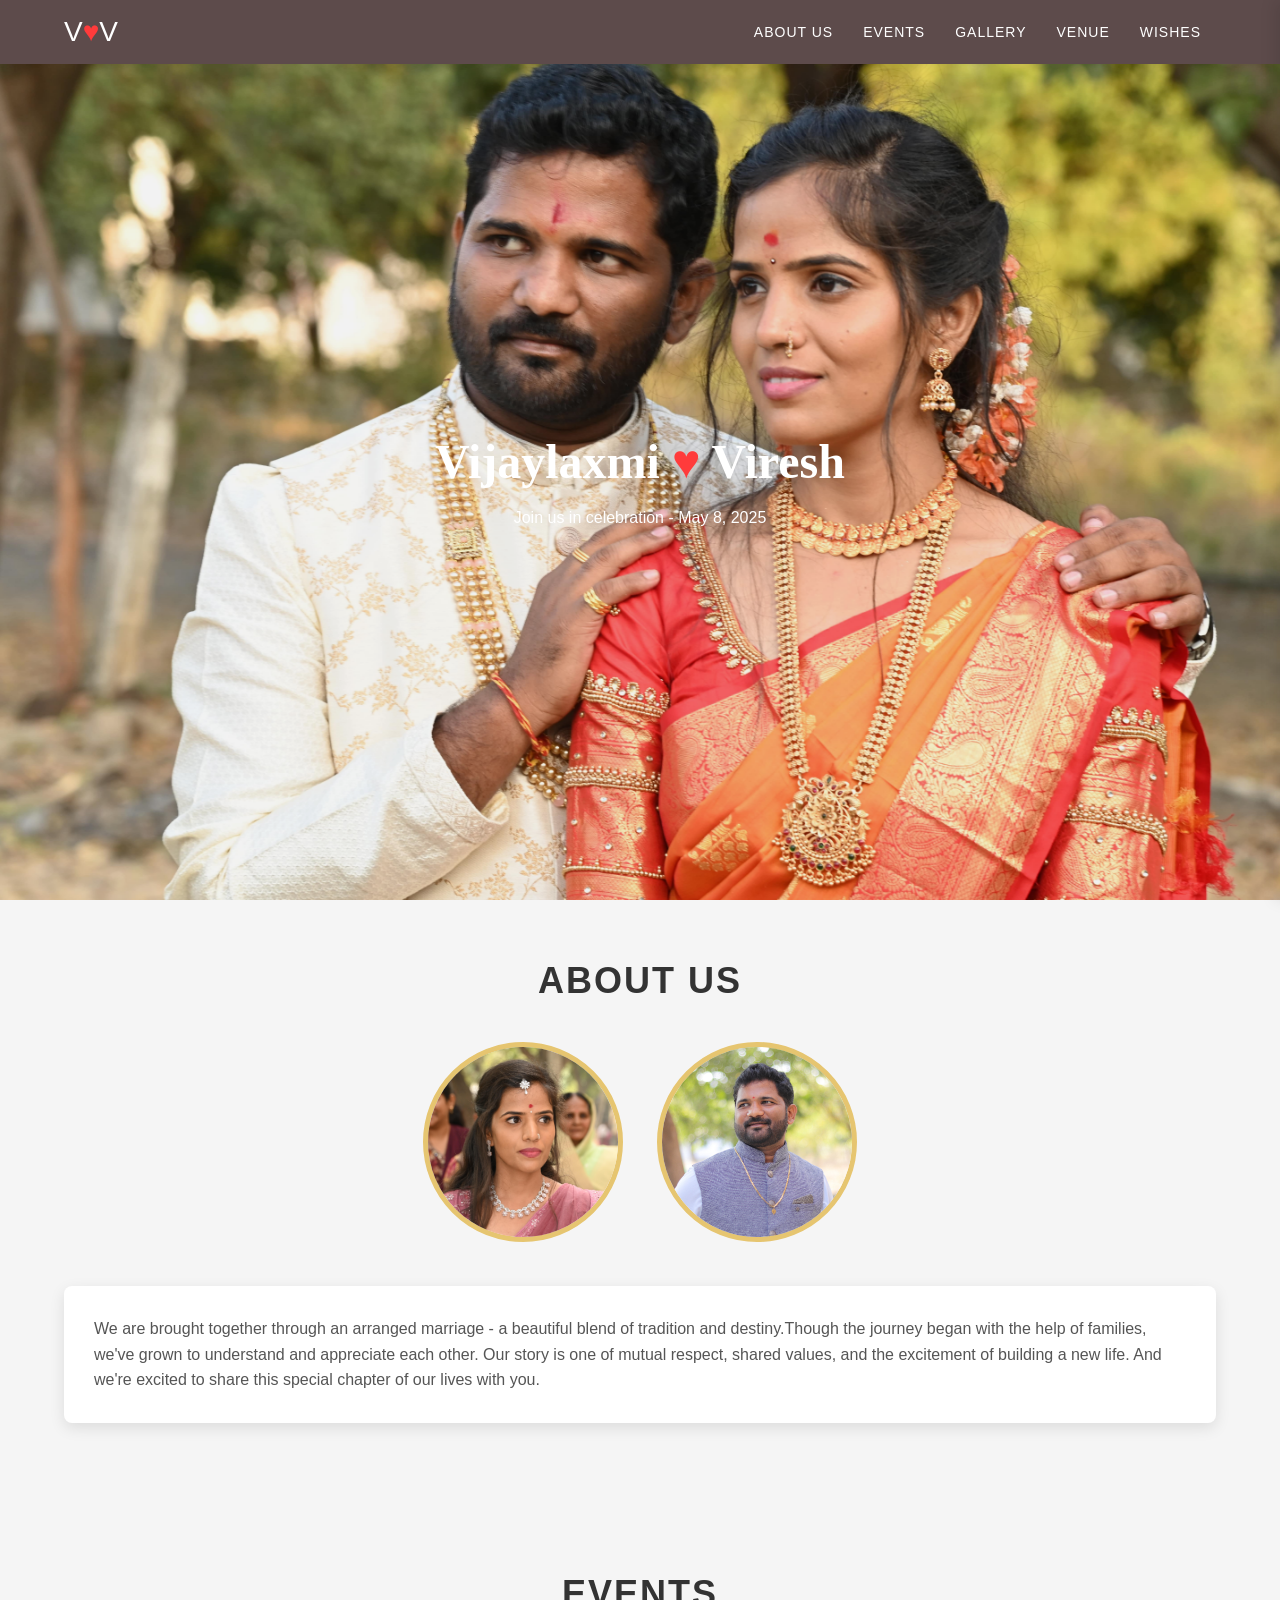
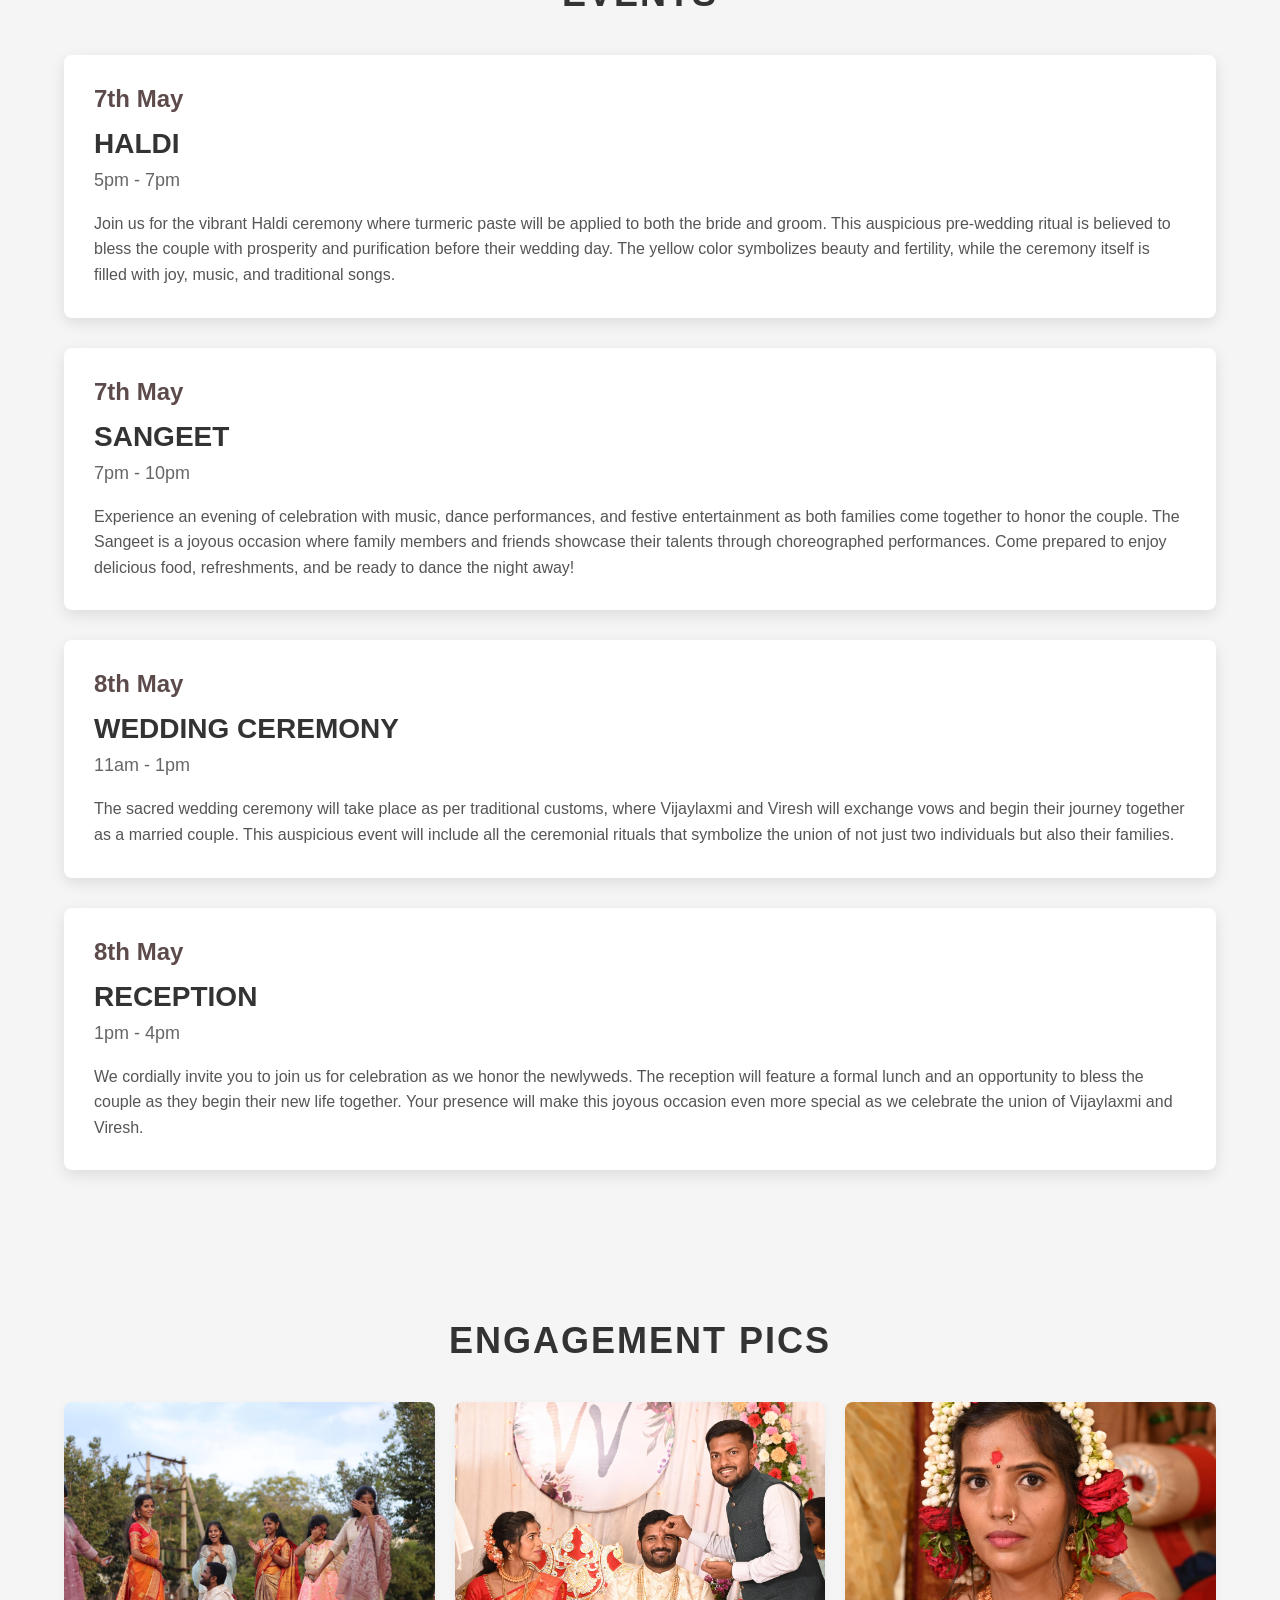
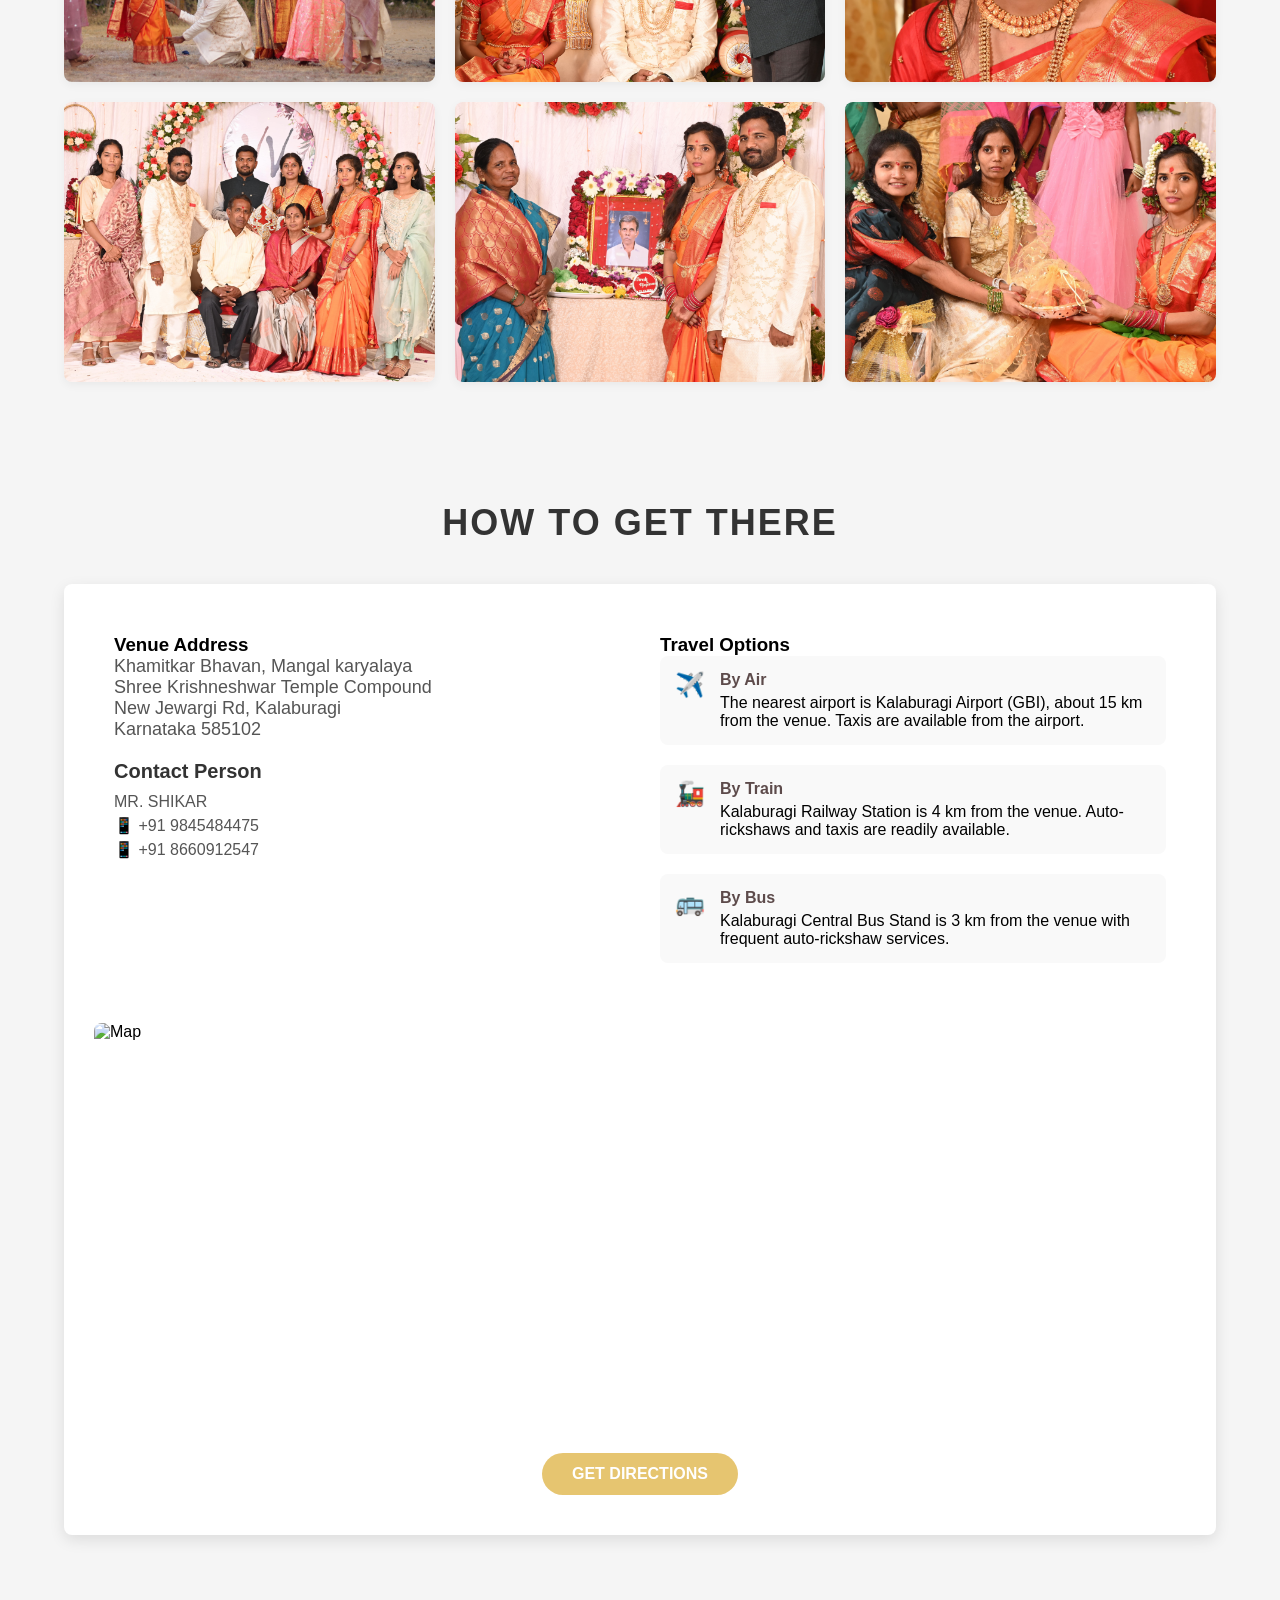
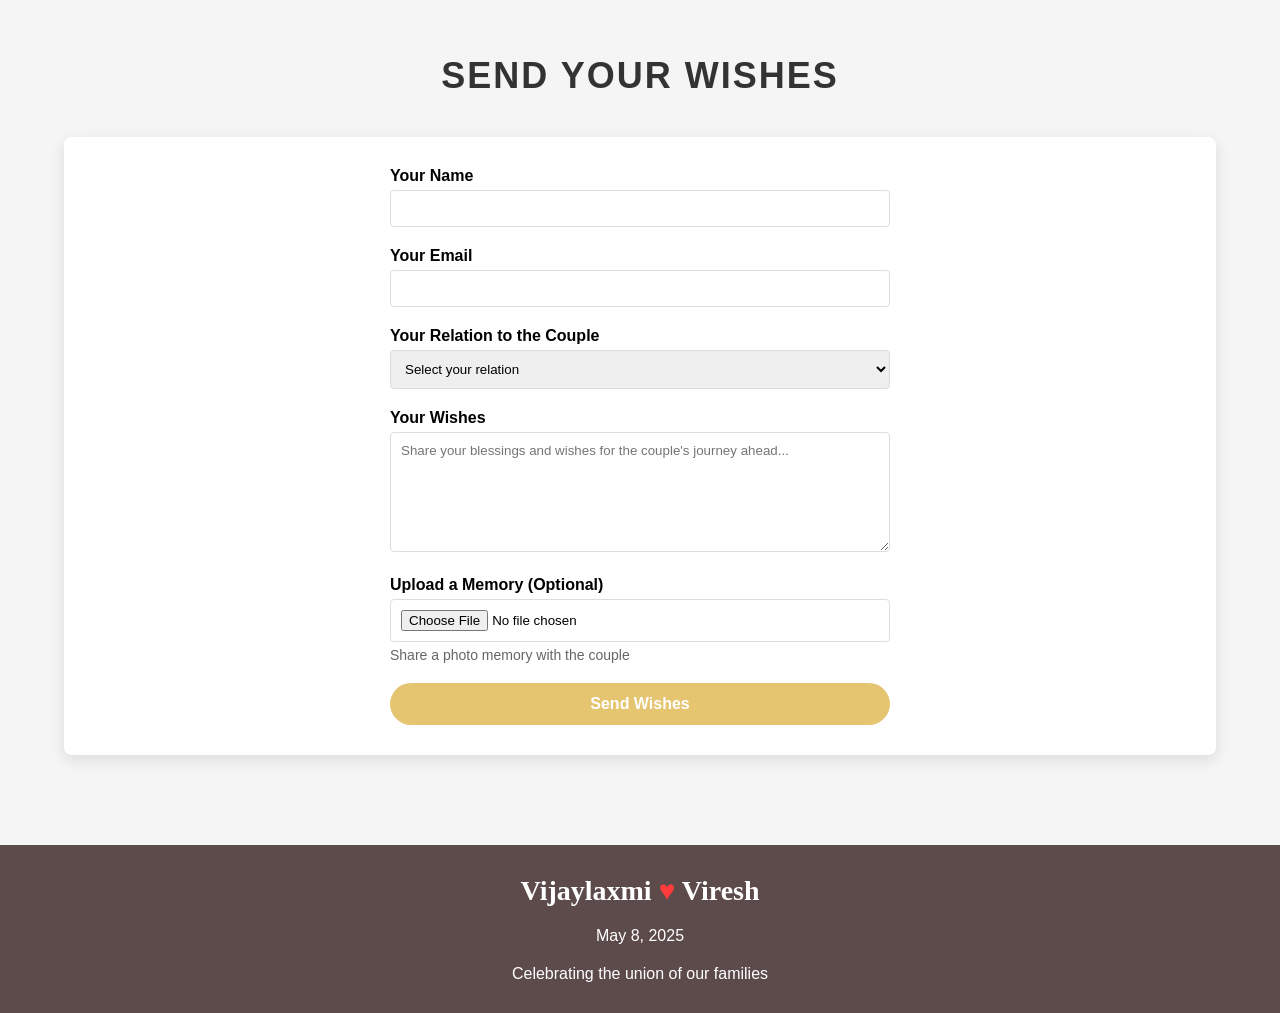
==== index.html @ 570796ea "added enagement pics" ====
<!DOCTYPE html>
<html lang="en">
  <head>
    <meta charset="UTF-8" />
    <meta name="viewport" content="width=device-width, initial-scale=1.0" />
    <link rel="icon" href="images/favicon.ico" />
    <meta name="viewport" content="width=device-width, initial-scale=1" />
    <meta name="theme-color" content="#000000" />
    <link rel="apple-touch-icon" href="images/apple-touch-icon.png" />
    <link rel="manifest" href="images/manifest.json" />
    <title>Wedding Invitation</title>
    <link rel="stylesheet" href="styles.css" />
    <script src="script.js" defer></script>
    <link
      rel="stylesheet"
      href="https://unpkg.com/leaflet@1.7.1/dist/leaflet.css"
    />
    <link
      href="https://fonts.googleapis.com/css2?family=Dancing+Script:wght@700&display=swap"
      rel="stylesheet"
    />
    <script src="https://unpkg.com/leaflet@1.7.1/dist/leaflet.js"></script>
  </head>
  <body>
    <header class="header">
      <div class="container">
        <nav class="navbar">
          <div class="logo">
            <a href="#"><span>V</span>♥<span>V</span></a>
          </div>
          <div class="desktop-nav">
            <ul>
              <li><a href="#how-we-met">About Us</a></li>
              <li><a href="#events">Events</a></li>
              <li><a href="#gallery">Gallery</a></li>
              <li><a href="#venue">Venue</a></li>
              <li><a href="#wishes">Wishes</a></li>
            </ul>
          </div>
          <div class="menu-toggle" id="menuToggle">☰</div>
        </nav>
      </div>
    </header>
    
    <div class="menu" id="menu">
      <div class="menu-close" id="menuClose">✕</div>
      <ul class="menu-items">
        <li><a href="#how-we-met">About Us</a></li>
        <li><a href="#events">Events</a></li>
        <li><a href="#gallery">Gallery</a></li>
        <li><a href="#venue">Venue</a></li>
        <li><a href="#wishes">Wishes</a></li>
      </ul>
      <a href="#wishes" class="rsvp-btn">Send Wishes</a>
    </div>
    
    <section class="hero">
      <div class="hero-content">
        <h1 class="hero-title">Vijaylaxmi <span>♥</span> Viresh</h1>
        <p>Join us in celebration - May 8, 2025</p>
      </div>
    </section>
    
    <section class="section" id="how-we-met">
      <div class="container">
        <h2 class="section-title">About Us</h2>
        <div class="couple-profile">
          <img src="/images/profile1-min.jpg" alt="Vijaylaxmi" class="profile-image">
          <img src="/images/profile2-min.jpg" alt="Viresh" class="profile-image">
        </div>
        <div class="event-card">
          <p class="event-description">
            We are brought together through an arranged marriage - a beautiful blend of tradition and destiny.Though the journey began with the help of families, we've grown to understand and appreciate each other. Our story is one of mutual respect, shared values, and the excitement of building a new life. And we're excited to share this special chapter of our lives with you.
          </p>
        </div>
      </div>
    </section>
    
    <section class="section" id="events">
      <div class="container">
        <h2 class="section-title">Events</h2>
        <div class="event-card">
          <h3 class="event-date">7th May</h3>
          <h4 class="event-name">Haldi</h4>
          <p class="event-time">5pm - 7pm</p>
          <p class="event-description">
            Join us for the vibrant Haldi ceremony where turmeric paste will be
            applied to both the bride and groom. This auspicious pre-wedding
            ritual is believed to bless the couple with prosperity and
            purification before their wedding day. The yellow color symbolizes
            beauty and fertility, while the ceremony itself is filled with joy,
            music, and traditional songs.
          </p>
        </div>
        <div class="event-card">
          <h3 class="event-date">7th May</h3>
          <h4 class="event-name">Sangeet</h4>
          <p class="event-time">7pm - 10pm</p>
          <p class="event-description">
            Experience an evening of celebration with music, dance performances,
            and festive entertainment as both families come together to honor
            the couple. The Sangeet is a joyous occasion where family members
            and friends showcase their talents through choreographed
            performances. Come prepared to enjoy delicious food, refreshments,
            and be ready to dance the night away!
          </p>
        </div>
        <div class="event-card">
          <h3 class="event-date">8th May</h3>
          <h4 class="event-name">Wedding Ceremony</h4>
          <p class="event-time">11am - 1pm</p>
          <p class="event-description">
            The sacred wedding ceremony will take place as per traditional
            customs, where Vijaylaxmi and Viresh will exchange vows and begin
            their journey together as a married couple. This auspicious event
            will include all the ceremonial rituals that symbolize the union of
            not just two individuals but also their families.
          </p>
        </div>
        <div class="event-card">
          <h3 class="event-date">8th May</h3>
          <h4 class="event-name">Reception</h4>
          <p class="event-time">1pm - 4pm</p>
          <p class="event-description">
            We cordially invite you to join us for celebration as we honor the
            newlyweds. The reception will feature a formal lunch and an
            opportunity to bless the couple as they begin their new life
            together. Your presence will make this joyous occasion even more
            special as we celebrate the union of Vijaylaxmi and Viresh.
          </p>
        </div>
      </div>
    </section>
    
    <section class="section" id="gallery">
      <div class="container">
        <h2 class="section-title">Engagement Pics</h2>
        <div class="gallery">
          <div class="gallery-item">
            <img src="/images/eng3-min.jpg" alt="Engagement Photo 1" />
          </div>
          <div class="gallery-item">
            <img src="/images/eng1-min.jpg" alt="Engagement Photo 2" />
          </div>
          <div class="gallery-item">
            <img src="/images/eng2-min.jpg" alt="Engagement Photo 3" />
          </div>
          <div class="gallery-item">
            <img src="/images/eng4-min.jpg" alt="Engagement Photo 4" />
          </div>
          <div class="gallery-item">
            <img src="/images/eng5-min.jpg" alt="Engagement Photo 5" />
          </div>
          <div class="gallery-item">
            <img src="/images/eng6-min.jpg" alt="Engagement Photo 6" />
          </div>
        </div>
      </div>
    </section>
    
    <section class="section" id="venue">
      <div class="container">
        <h2 class="section-title">How To Get There</h2>
        <div class="venue-info">
          <div class="venue-card">
            <div class="venue-details">
              <h3>Venue Address</h3>
              <p class="venue-address">
                Khamitkar Bhavan, Mangal karyalaya<br />
                Shree Krishneshwar Temple Compound<br />
                New Jewargi Rd, Kalaburagi<br />
                Karnataka 585102
              </p>
              <div class="venue-contact">
                <h3>Contact Person</h3>
                <p>MR. SHIKAR</p>
                <p>📱 +91 9845484475</p>
                <p>📱 +91 8660912547</p>
              </div>
            </div>
            <div class="travel-options">
              <h3>Travel Options</h3>
              <div class="travel-card">
                <div class="travel-icon">✈️</div>
                <div class="travel-details">
                  <h4>By Air</h4>
                  <p>
                    The nearest airport is Kalaburagi Airport (GBI), about 15 km
                    from the venue. Taxis are available from the airport.
                  </p>
                </div>
              </div>
              <div class="travel-card">
                <div class="travel-icon">🚂</div>
                <div class="travel-details">
                  <h4>By Train</h4>
                  <p>
                    Kalaburagi Railway Station is 4 km from the venue.
                    Auto-rickshaws and taxis are readily available.
                  </p>
                </div>
              </div>
              <div class="travel-card">
                <div class="travel-icon">🚌</div>
                <div class="travel-details">
                  <h4>By Bus</h4>
                  <p>
                    Kalaburagi Central Bus Stand is 3 km from the venue with
                    frequent auto-rickshaw services.
                  </p>
                </div>
              </div>
            </div>
          </div>
          <div id="map" class="map-container">
            <!-- Map placeholder -->
            <img src="/api/placeholder/800/400?text=Map+Location" alt="Map" style="width:100%; height:100%; object-fit:cover;">
          </div>
          <div class="directions-btn">
            <a
              href="https://www.google.com/maps/place/Khamitkar+Bhavan,+mangal+karyalaya/@17.3130018,76.8104594,17.08z/data=!4m6!3m5!1s0x3bc8bf92d0d84335:0x4483d957180a81c5!8m2!3d17.3130668!4d76.8153804!16s%2Fg%2F11jnn8p6gy?entry=ttu"
              class="btn"
              target="_blank"
            >
              GET DIRECTIONS
            </a>
          </div>
        </div>
      </div>
    </section>
    
    <section class="section" id="wishes">
      <div class="container">
        <h2 class="section-title">Send Your Wishes</h2>
        <div class="event-card">
          <form>
            <div class="form-group">
              <label for="name">Your Name</label>
              <input type="text" id="name" required>
            </div>
            <div class="form-group">
              <label for="email">Your Email</label>
              <input type="email" id="email" required>
            </div>
            <div class="form-group">
              <label for="relation">Your Relation to the Couple</label>
              <select id="relation" required>
                <option value="">Select your relation</option>
                <option value="family">Family</option>
                <option value="friend">Friend</option>
                <option value="colleague">Colleague</option>
                <option value="other">Other</option>
              </select>
            </div>
            <div class="form-group">
              <label for="message">Your Wishes</label>
              <textarea id="message" placeholder="Share your blessings and wishes for the couple's journey ahead..." required></textarea>
            </div>
            <div class="form-group">
              <label for="photo">Upload a Memory (Optional)</label>
              <input type="file" id="photo" accept="image/*">
              <p class="form-hint">Share a photo memory with the couple</p>
            </div>
            <button type="submit" class="submit-btn">Send Wishes</button>
          </form>
        </div>
      </div>
    </section>
    
    <footer>
      <div class="container">
        <h2 class="footer-title">
          Vijaylaxmi <span class="footer-heart">♥</span> Viresh
        </h2>
        <p style="margin-bottom: 20px">May 8, 2025</p>
        <p>Celebrating the union of our families</p>
      </div>
    </footer>

    <script>
      // Mobile menu toggle
      document.getElementById('menuToggle').addEventListener('click', function() {
        document.getElementById('menu').classList.add('active');
      });
      
      document.getElementById('menuClose').addEventListener('click', function() {
        document.getElementById('menu').classList.remove('active');
      });
      
      // Smooth scrolling for anchor links
      document.querySelectorAll('a[href^="#"]').forEach(anchor => {
        anchor.addEventListener('click', function (e) {
          e.preventDefault();
          
          // Close menu if open
          document.getElementById('menu').classList.remove('active');
          
          const target = document.querySelector(this.getAttribute('href'));
          if (target) {
            window.scrollTo({
              top: target.offsetTop - 70,
              behavior: 'smooth'
            });
          }
        });
      });
      
      // Form submission handler
      document.querySelector('form').addEventListener('submit', function(e) {
        e.preventDefault();
        
        // Create thank you popup
        const popup = document.createElement('div');
        popup.className = 'thank-you-popup';
        popup.innerHTML = `
          <div class="popup-content">
            <div class="close-popup">✕</div>
            <div class="popup-message">
              <div class="heart-icon">❤️</div>
              <h3>Thank You!</h3>
              <p>Your wishes have been sent to Vijaylaxmi and Viresh. They appreciate your blessings for their new journey together.</p>
            </div>
          </div>
        `;
        
        document.body.appendChild(popup);
        
        // Close popup handler
        popup.querySelector('.close-popup').addEventListener('click', function() {
          document.body.removeChild(popup);
        });
        
        // Reset form
        this.reset();
      });
    </script>
  </body>
</html>
</html>
---- styles.css ----
* {
  margin: 0;
  padding: 0;
  box-sizing: border-box;
  font-family: "Arial", sans-serif;
}

html,
body {
  height: 100%;
  background-color: #f5f5f5;
}

.header {
  background-color: #5d4b4b;
  padding: 15px 0;
  position: fixed;
  width: 100%;
  top: 0;
  z-index: 100;
}

.container {
  width: 90%;
  margin: 0 auto;
  max-width: 1200px;
}

.navbar {
  display: flex;
  justify-content: space-between;
  align-items: center;
}

.logo a {
  text-decoration: none;
  color: inherit;
  font-family: "Dancing Script", cursive;
  font-size: 28px;
  color: #ff3b3b;
}

.logo span {
  color: white;
}

.menu-toggle {
  color: white;
  font-size: 24px;
  cursor: pointer;
}

.desktop-nav {
  display: none;
}

@media (min-width: 769px) {
  .desktop-nav {
    display: flex;
    align-items: center;
  }

  .desktop-nav ul {
    display: flex;
    list-style: none;
  }

  .desktop-nav li {
    margin: 0 15px;
  }

  .desktop-nav a {
    color: white;
    text-decoration: none;
    text-transform: uppercase;
    font-size: 14px;
    letter-spacing: 1px;
  }

  .desktop-nav a:hover {
    color: #e6c570;
  }

  .menu-toggle {
    display: none;
  }
}

.hero {
  background-image: url("/images/hero1-min.JPG");
  background-size: cover;
  background-position: center top;
  background-repeat: no-repeat;
  width: 100vw;
  height: 100vh;
  display: flex;
  align-items: center;
  justify-content: center;
  position: relative;
  padding-top: 60px;
  object-fit: cover;
  overflow: hidden;
}

@media screen and (max-width: 768px) {
  .hero {
    background-image: url("/images/hero2-min.jpg");
    background-position: center;
  }
}

.hero-content {
  text-align: center;
  color: white;
  z-index: 2;
  padding: 20px;

  border-radius: 10px;
  max-width: 90%;
}

.hero-title {
  font-size: 48px;
  margin-bottom: 20px;
  font-family: "Brush Script MT", cursive;
}

.hero-title span {
  color: #ff3b3b;
}

.hero::after {
  content: "";
  position: absolute;
  top: 0;
  left: 0;
  width: 100%;
  height: 100%;
  background-color: rgba(0, 0, 0, 0.05);
}

.section {
  padding: 60px 0;
}

.section-title {
  text-align: center;
  font-size: 36px;
  margin-bottom: 40px;
  color: #333;
  text-transform: uppercase;
  letter-spacing: 2px;
}

.event-card {
  background-color: white;
  border-radius: 8px;
  padding: 30px;
  margin-bottom: 30px;
  box-shadow: 0 5px 15px rgba(0, 0, 0, 0.1);
}

.event-date {
  font-size: 24px;
  margin-bottom: 15px;
  color: #5d4b4b;
}

.event-name {
  font-size: 28px;
  margin-bottom: 10px;
  color: #333;
  text-transform: uppercase;
}

.event-time {
  font-size: 18px;
  margin-bottom: 20px;
  color: #666;
}

.event-description {
  font-size: 16px;
  line-height: 1.6;
  color: #555;
}

.gallery {
  display: grid;
  grid-template-columns: repeat(auto-fill, minmax(280px, 1fr));
  gap: 20px;
}

.gallery-item {
  height: 280px;
  overflow: hidden;
  border-radius: 8px;
  box-shadow: 0 3px 10px rgba(0, 0, 0, 0.05);
}

.gallery-item img {
  width: 100%;
  height: 100%;
  object-fit: cover;
  transition: transform 0.3s ease;
}

.gallery-item img:hover {
  transform: scale(1.05);
}

.venue-card {
  display: flex;
  flex-direction: column;
}

@media (min-width: 768px) {
  .venue-card {
    flex-direction: row;
  }
}

.venue-details,
.travel-options {
  flex: 1;
  min-width: 100%;
  padding: 20px;
}

@media (min-width: 768px) {
  .venue-details,
  .travel-options {
    min-width: 300px;
  }
}

.travel-card {
  display: flex;
  margin-bottom: 20px;
  background-color: #f9f9f9;
  padding: 15px;
  border-radius: 8px;
}

.travel-icon {
  font-size: 24px;
  margin-right: 15px;
}

.travel-details h4 {
  margin-bottom: 5px;
  color: #5d4b4b;
}

.directions-btn {
  text-align: center;
  margin-top: 20px;
}

.venue-info {
  background-color: white;
  padding: 30px;
  border-radius: 8px;
  box-shadow: 0 5px 15px rgba(0, 0, 0, 0.1);
}

.venue-address {
  font-size: 18px;
  margin-bottom: 20px;
  color: #555;
}

.venue-contact {
  margin-bottom: 20px;
}

.venue-contact h3 {
  font-size: 20px;
  margin-bottom: 10px;
  color: #333;
}

.venue-contact p {
  font-size: 16px;
  color: #555;
  margin-bottom: 5px;
}

.btn {
  display: inline-block;
  padding: 12px 30px;
  background-color: #e6c570;
  color: white;
  text-decoration: none;
  border-radius: 30px;
  font-size: 16px;
  font-weight: bold;
  margin: 10px;
  transition: background-color 0.3s ease;
}

.btn:hover {
  background-color: #d4b05c;
}

.btn-outline {
  background-color: transparent;
  border: 2px solid #e6c570;
  color: #e6c570;
}

.btn-outline:hover {
  background-color: #e6c570;
  color: white;
}

.map-container {
  height: 300px;
  width: 100%;
  border-radius: 8px;
  overflow: hidden;
  margin-top: 20px;
}

@media (min-width: 768px) {
  .map-container {
    height: 400px;
  }
}

.menu {
  position: fixed;
  top: 0;
  right: -300px;
  width: 300px;
  height: 100vh;
  background-color: white;
  z-index: 200;
  padding: 60px 30px;
  transition: right 0.3s ease;
  box-shadow: -5px 0 15px rgba(0, 0, 0, 0.1);
}

.menu.active {
  right: 0;
}

.menu-close {
  position: absolute;
  top: 20px;
  right: 20px;
  font-size: 24px;
  cursor: pointer;
}

.menu-items {
  list-style: none;
}

.menu-items li {
  margin-bottom: 20px;
}

.menu-items a {
  font-size: 18px;
  color: #333;
  text-decoration: none;
  text-transform: uppercase;
  letter-spacing: 1px;
  transition: color 0.3s ease;
}

.menu-items a:hover {
  color: #ff3b3b;
}

.rsvp-btn {
  display: inline-block;
  padding: 12px 30px;
  background-color: #333;
  color: white;
  text-decoration: none;
  border-radius: 30px;
  font-size: 16px;
  font-weight: bold;
  margin-top: 20px;
  transition: background-color 0.3s ease;
}

.rsvp-btn:hover {
  background-color: #ff3b3b;
}

form {
  max-width: 500px;
  margin: 0 auto;
}

.form-group {
  margin-bottom: 20px;
}

label {
  display: block;
  margin-bottom: 5px;
  font-weight: bold;
}

input,
select,
textarea {
  width: 100%;
  padding: 10px;
  border: 1px solid #ddd;
  border-radius: 4px;
}

textarea {
  min-height: 120px;
}

.form-hint {
  margin-top: 5px;
  color: #666;
  font-size: 14px;
}

.submit-btn {
  background-color: #e6c570;
  color: white;
  border: none;
  padding: 12px 30px;
  border-radius: 30px;
  font-size: 16px;
  font-weight: bold;
  cursor: pointer;
  width: 100%;
}

footer {
  background-color: #5d4b4b;
  color: white;
  text-align: center;
  padding: 30px 0;
}

.footer-title {
  font-family: "Brush Script MT", cursive;
  font-size: 28px;
  margin-bottom: 20px;
}

.footer-heart {
  color: #ff3b3b;
}

@media (max-width: 768px) {
  .hero-title {
    font-size: 36px;
  }

  .section-title {
    font-size: 28px;
  }

  .event-date {
    font-size: 20px;
  }

  .event-name {
    font-size: 24px;
  }
}

/* Thank You Popup Styles */
.thank-you-popup {
  position: fixed;
  top: 0;
  left: 0;
  width: 100%;
  height: 100%;
  background-color: rgba(0, 0, 0, 0.7);
  display: flex;
  justify-content: center;
  align-items: center;
  z-index: 1000;
  animation: fadeIn 0.3s ease-in-out;
}

.popup-content {
  background-color: white;
  padding: 30px;
  border-radius: 10px;
  max-width: 400px;
  width: 90%;
  text-align: center;
  position: relative;
  box-shadow: 0 5px 15px rgba(0, 0, 0, 0.3);
  animation: slideIn 0.4s ease-out;
}

.close-popup {
  position: absolute;
  top: 10px;
  right: 15px;
  font-size: 24px;
  cursor: pointer;
  color: #888;
  transition: color 0.3s;
}

.close-popup:hover {
  color: #333;
}

.popup-message h3 {
  color: #e6c570;
  margin-bottom: 15px;
  font-size: 24px;
}

.popup-message p {
  margin-bottom: 15px;
  color: #555;
  line-height: 1.5;
}

.heart-icon {
  font-size: 40px;
  margin: 15px 0;
  color: #ff3b3b;
  animation: pulse 1.5s infinite;
}

@keyframes fadeIn {
  from {
    opacity: 0;
  }
  to {
    opacity: 1;
  }
}

@keyframes slideIn {
  from {
    transform: translateY(-50px);
    opacity: 0;
  }
  to {
    transform: translateY(0);
    opacity: 1;
  }
}

@keyframes pulse {
  0% {
    transform: scale(1);
  }
  50% {
    transform: scale(1.1);
  }
  100% {
    transform: scale(1);
  }
}

/* Profile images */
.couple-profile {
  margin: 40px auto;
  text-align: center;
}

.profile-image {
  width: 200px;
  height: 200px;
  border-radius: 50%;
  object-fit: cover;
  border: 5px solid #e6c570;
  margin: 0 15px;
  display: inline-block;
}

@media (max-width: 500px) {
  .profile-image {
    width: 120px;
    height: 120px;
    margin: 0 5px;
  }
}
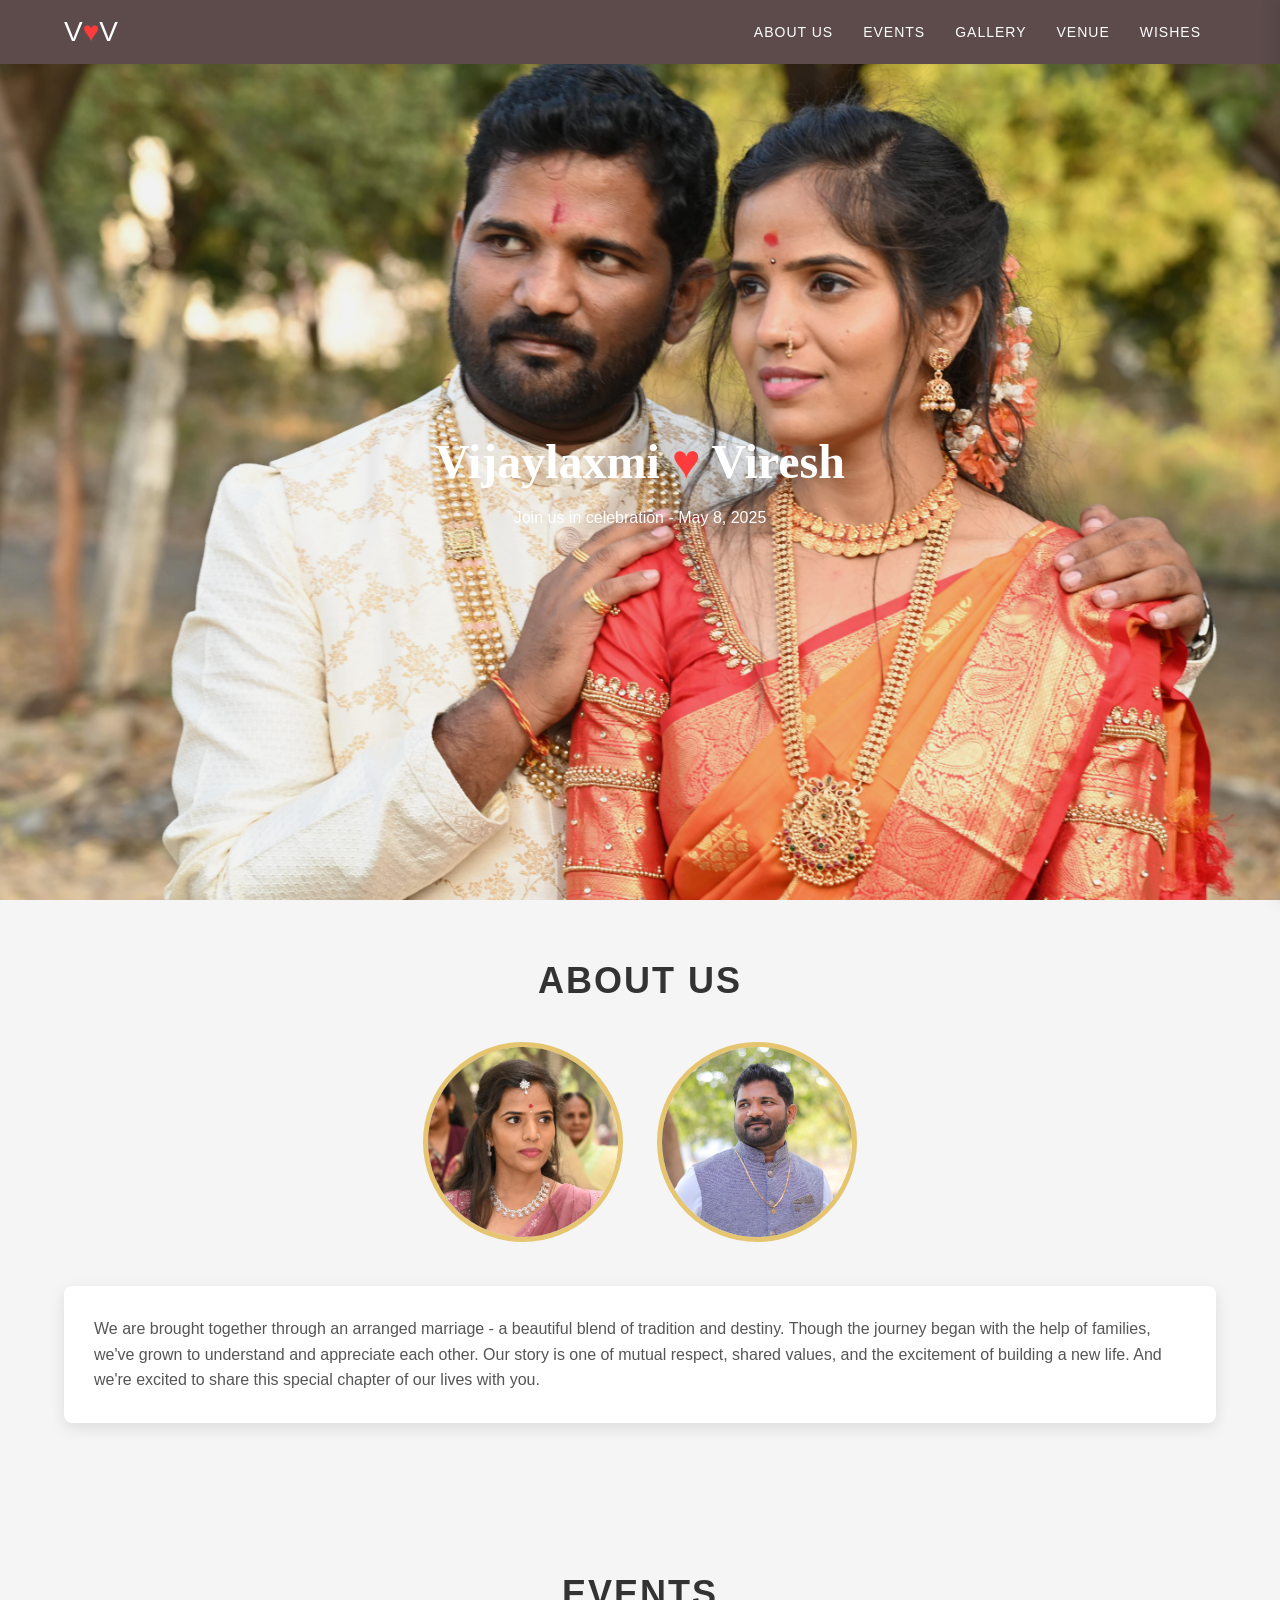
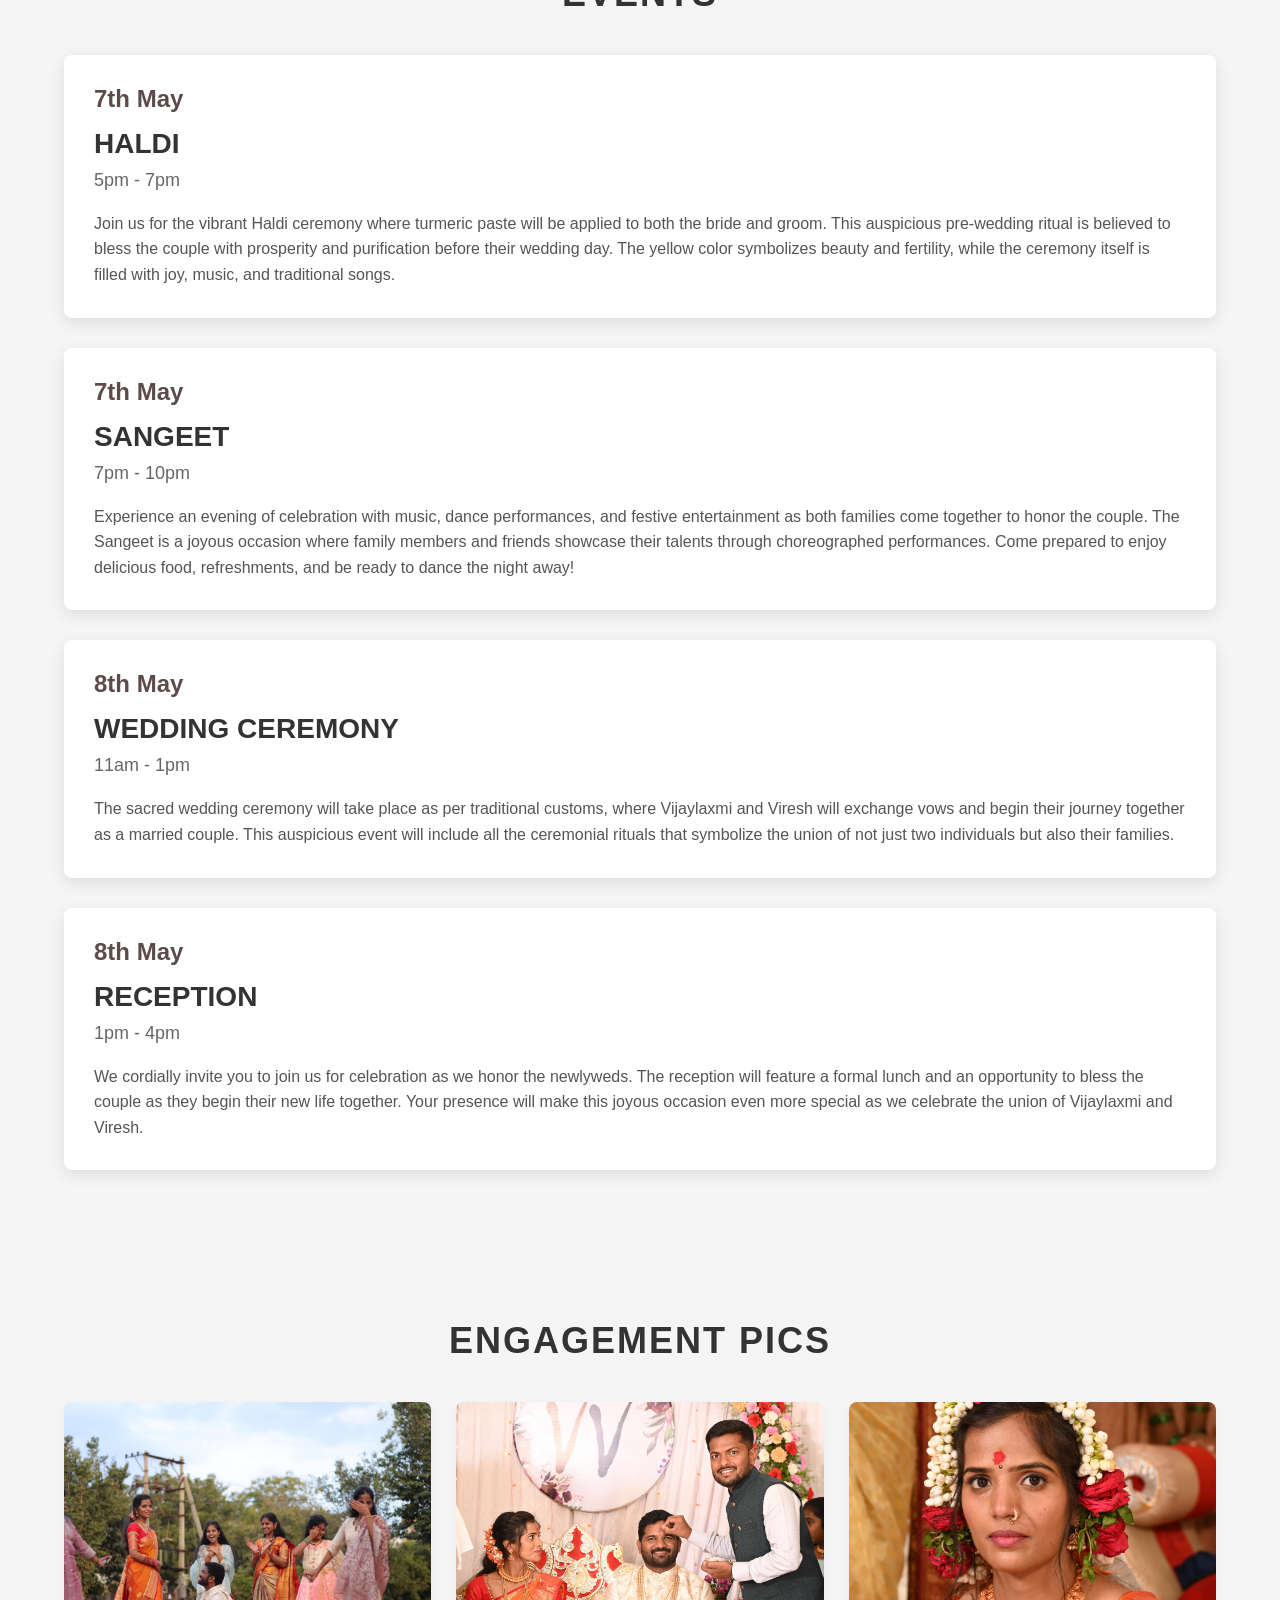
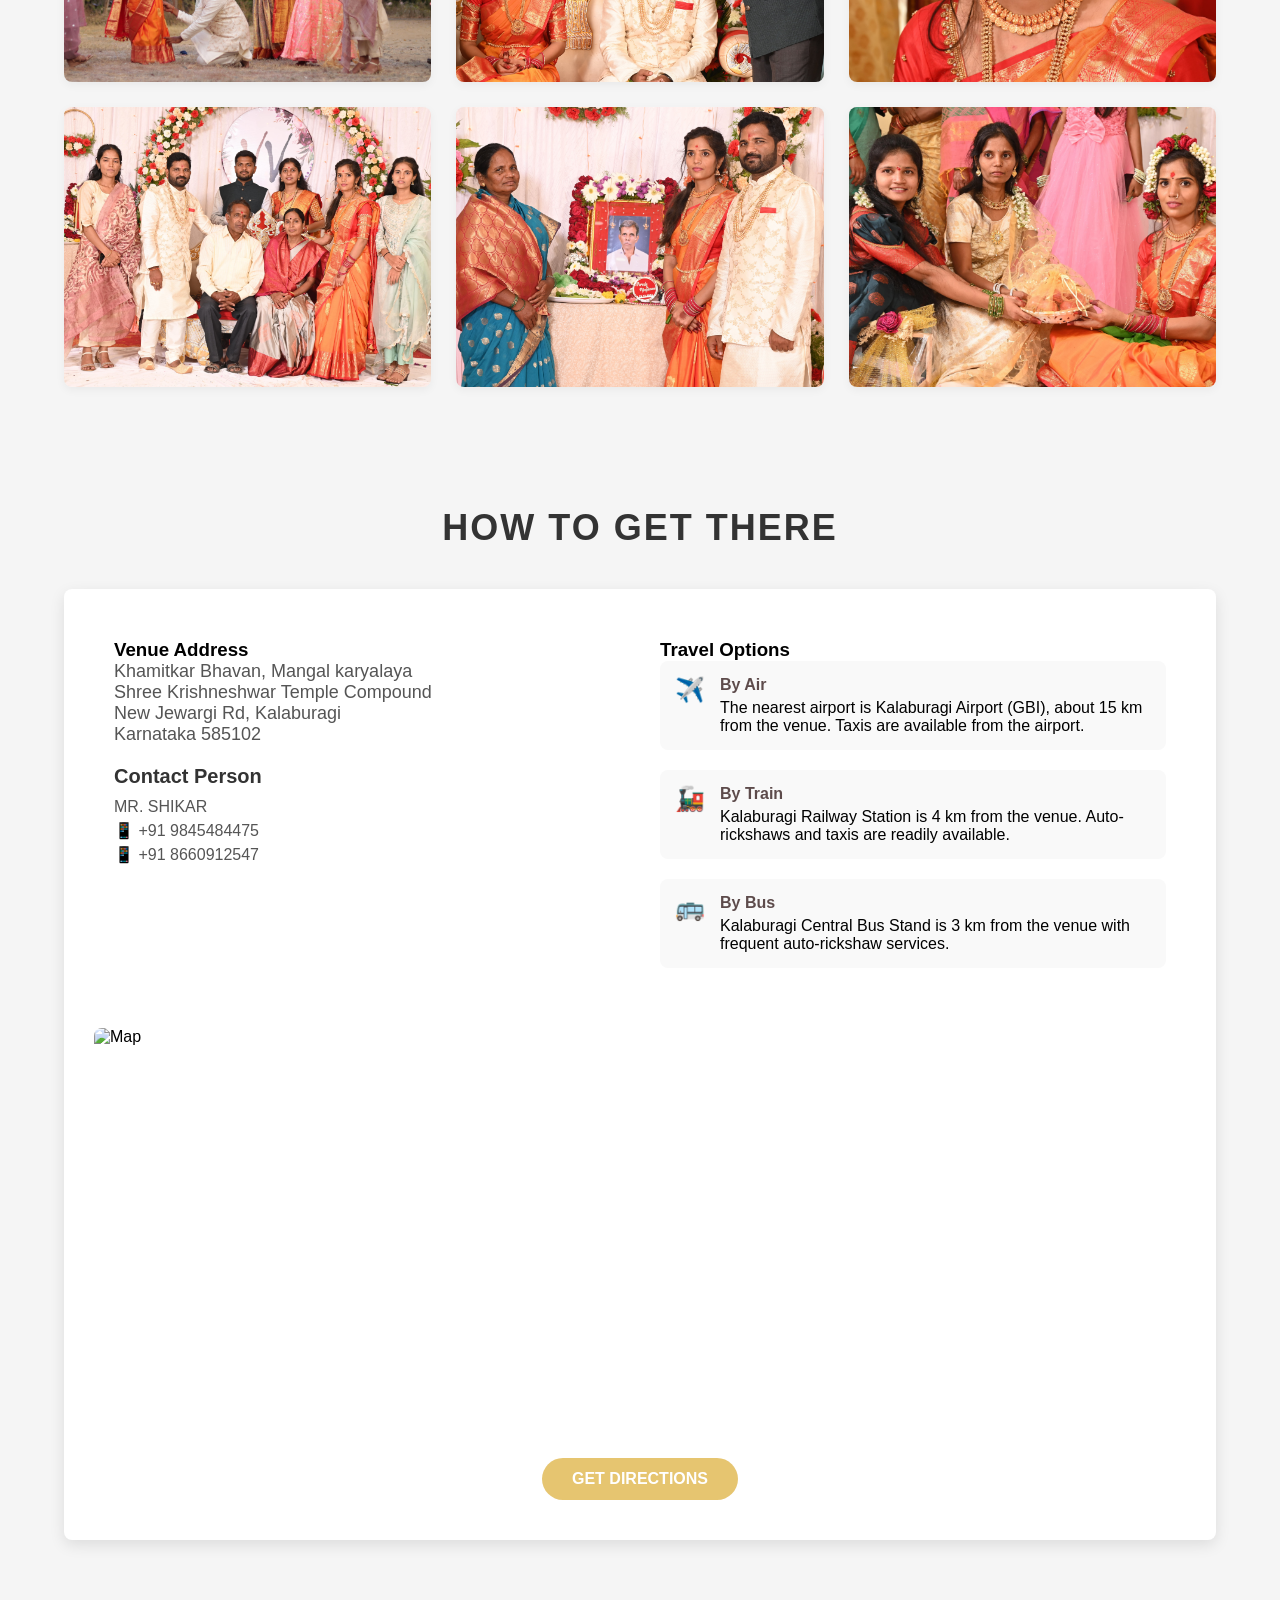
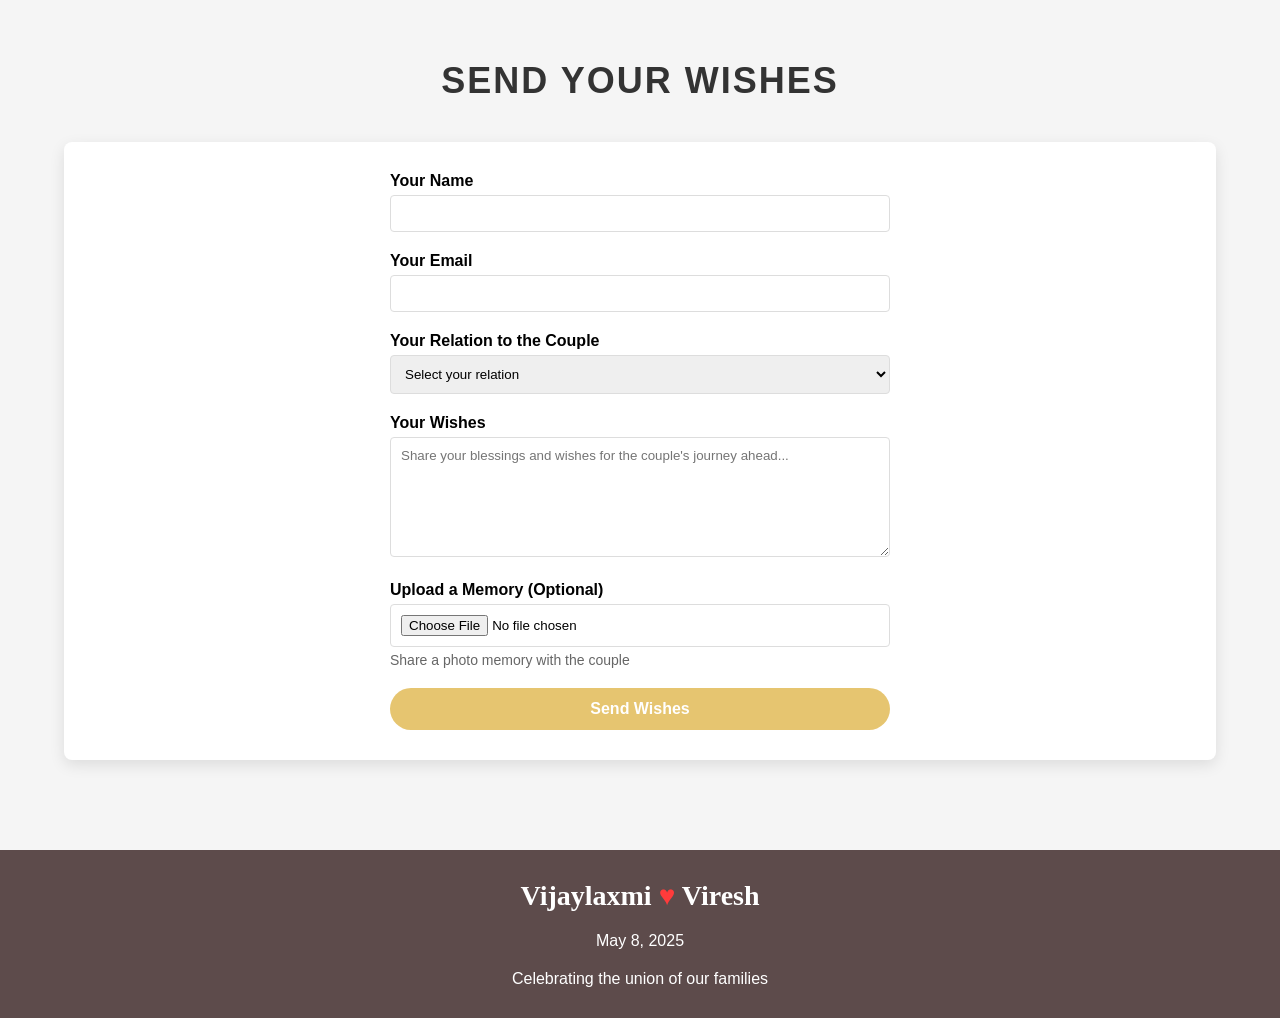
==== commit f26e67db: "added enagement pics" ====
--- a/index.html
+++ b/index.html
@@ -70,7 +70,7 @@
         </div>
         <div class="event-card">
           <p class="event-description">
-            We are brought together through an arranged marriage - a beautiful blend of tradition and destiny.Though the journey began with the help of families, we've grown to understand and appreciate each other. Our story is one of mutual respect, shared values, and the excitement of building a new life. And we're excited to share this special chapter of our lives with you.
+            We are brought together through an arranged marriage - a beautiful blend of tradition and destiny. Though the journey began with the help of families, we've grown to understand and appreciate each other. Our story is one of mutual respect, shared values, and the excitement of building a new life. And we're excited to share this special chapter of our lives with you.
           </p>
         </div>
       </div>
--- a/styles.css
+++ b/styles.css
@@ -188,7 +188,7 @@
 .gallery {
   display: grid;
   grid-template-columns: repeat(auto-fill, minmax(280px, 1fr));
-  gap: 20px;
+  gap: 25px;
 }
 
 .gallery-item {
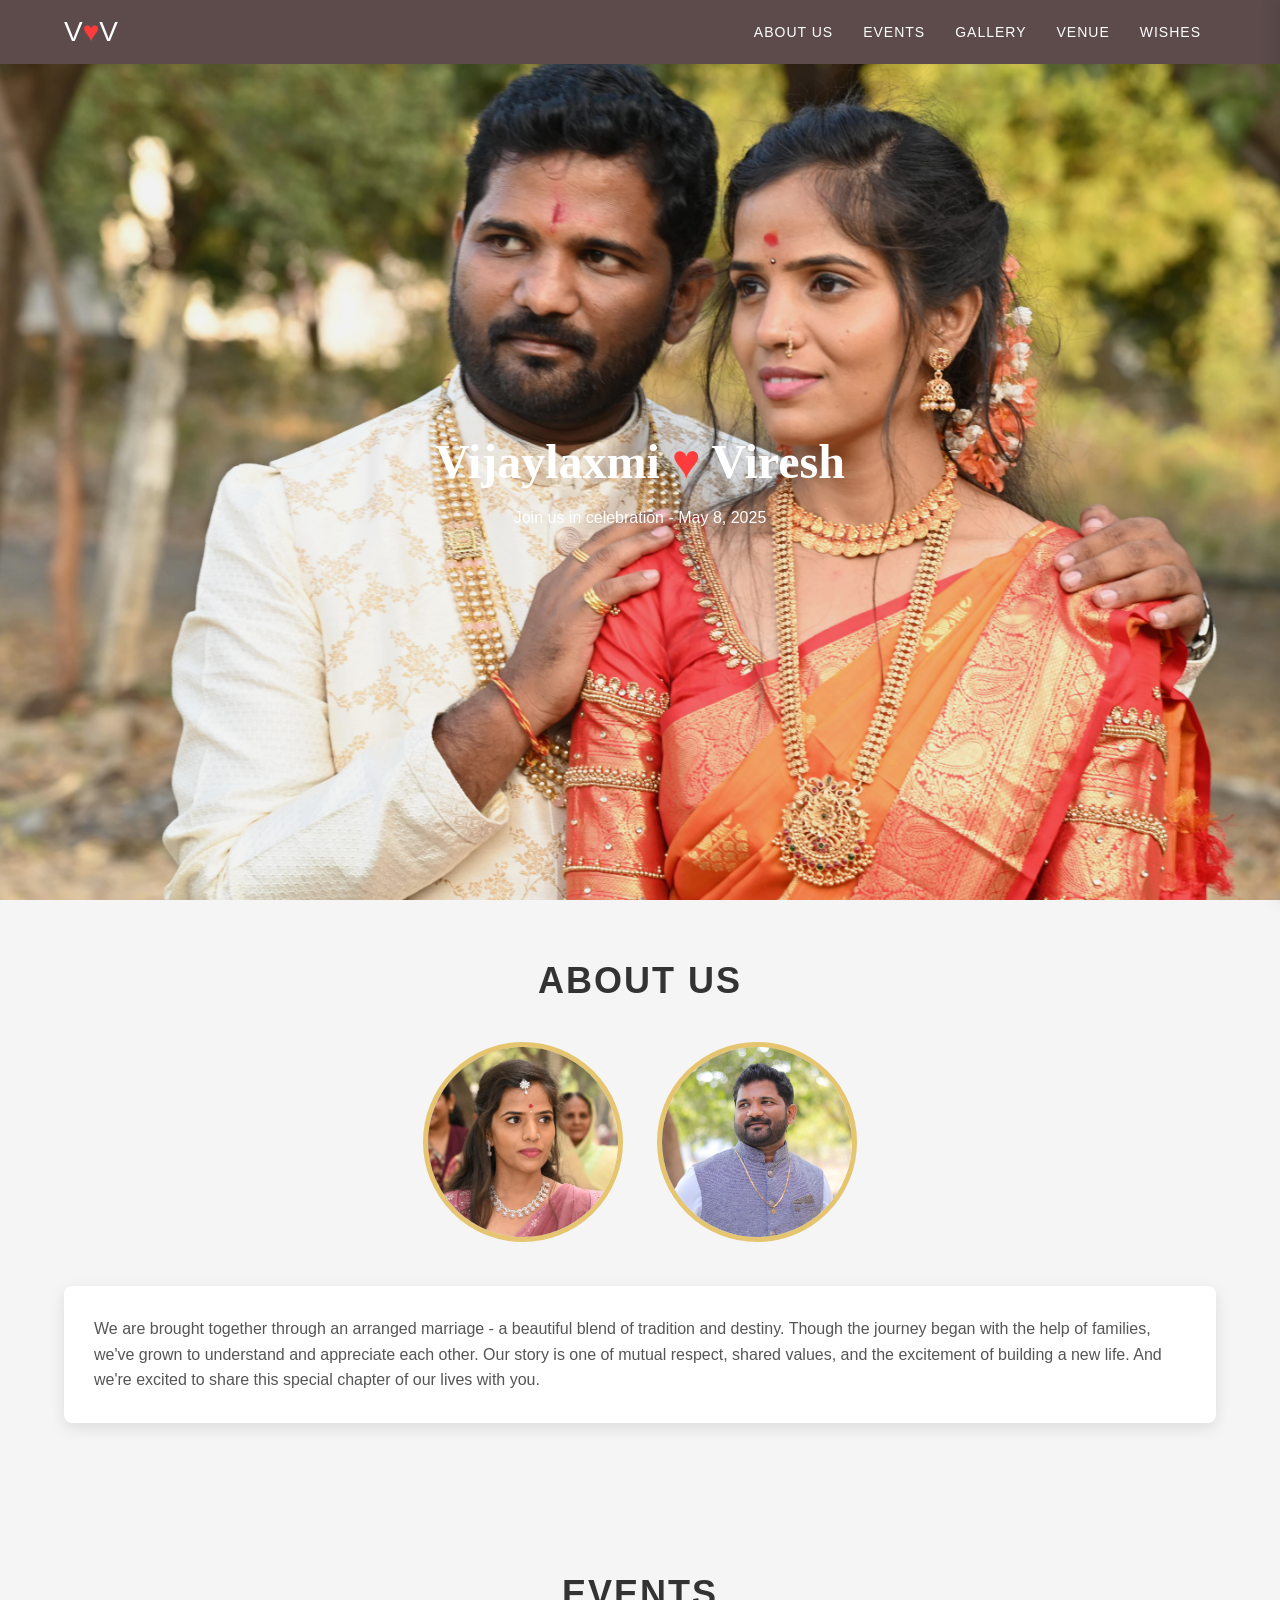
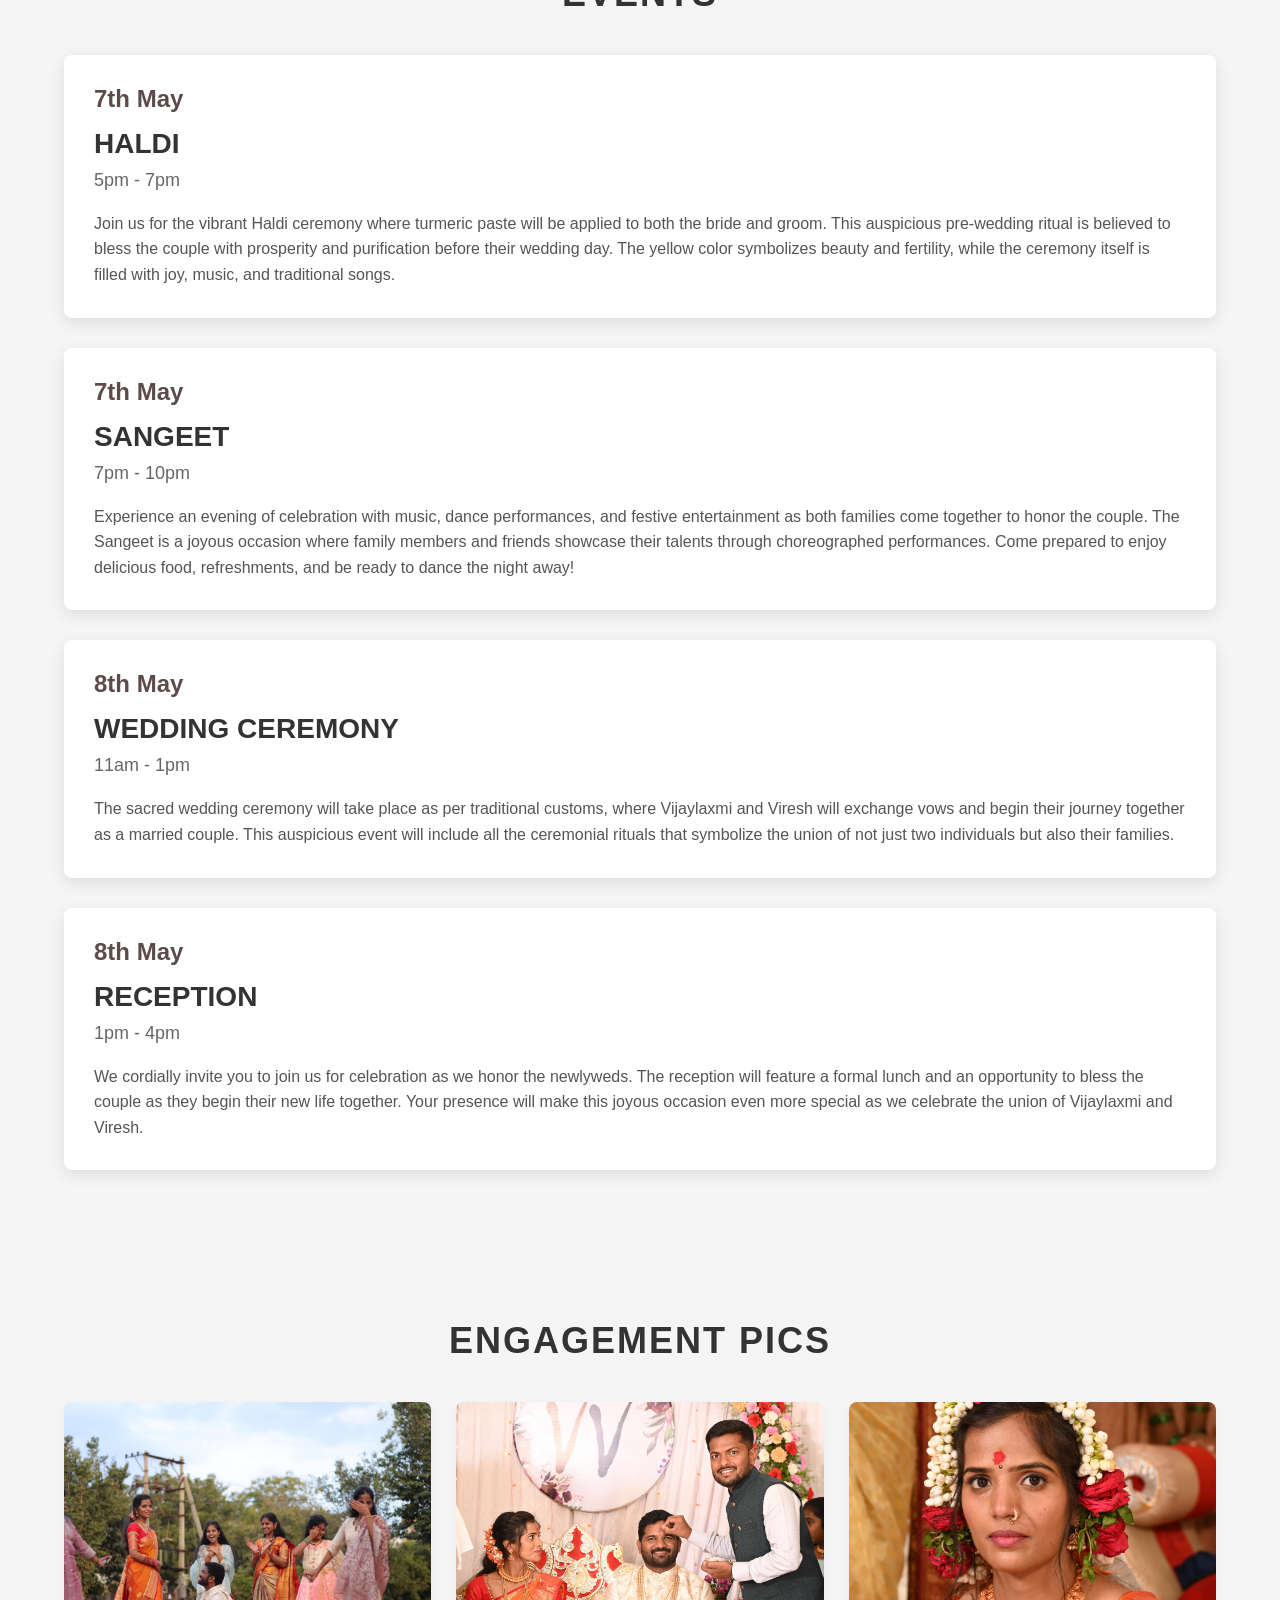
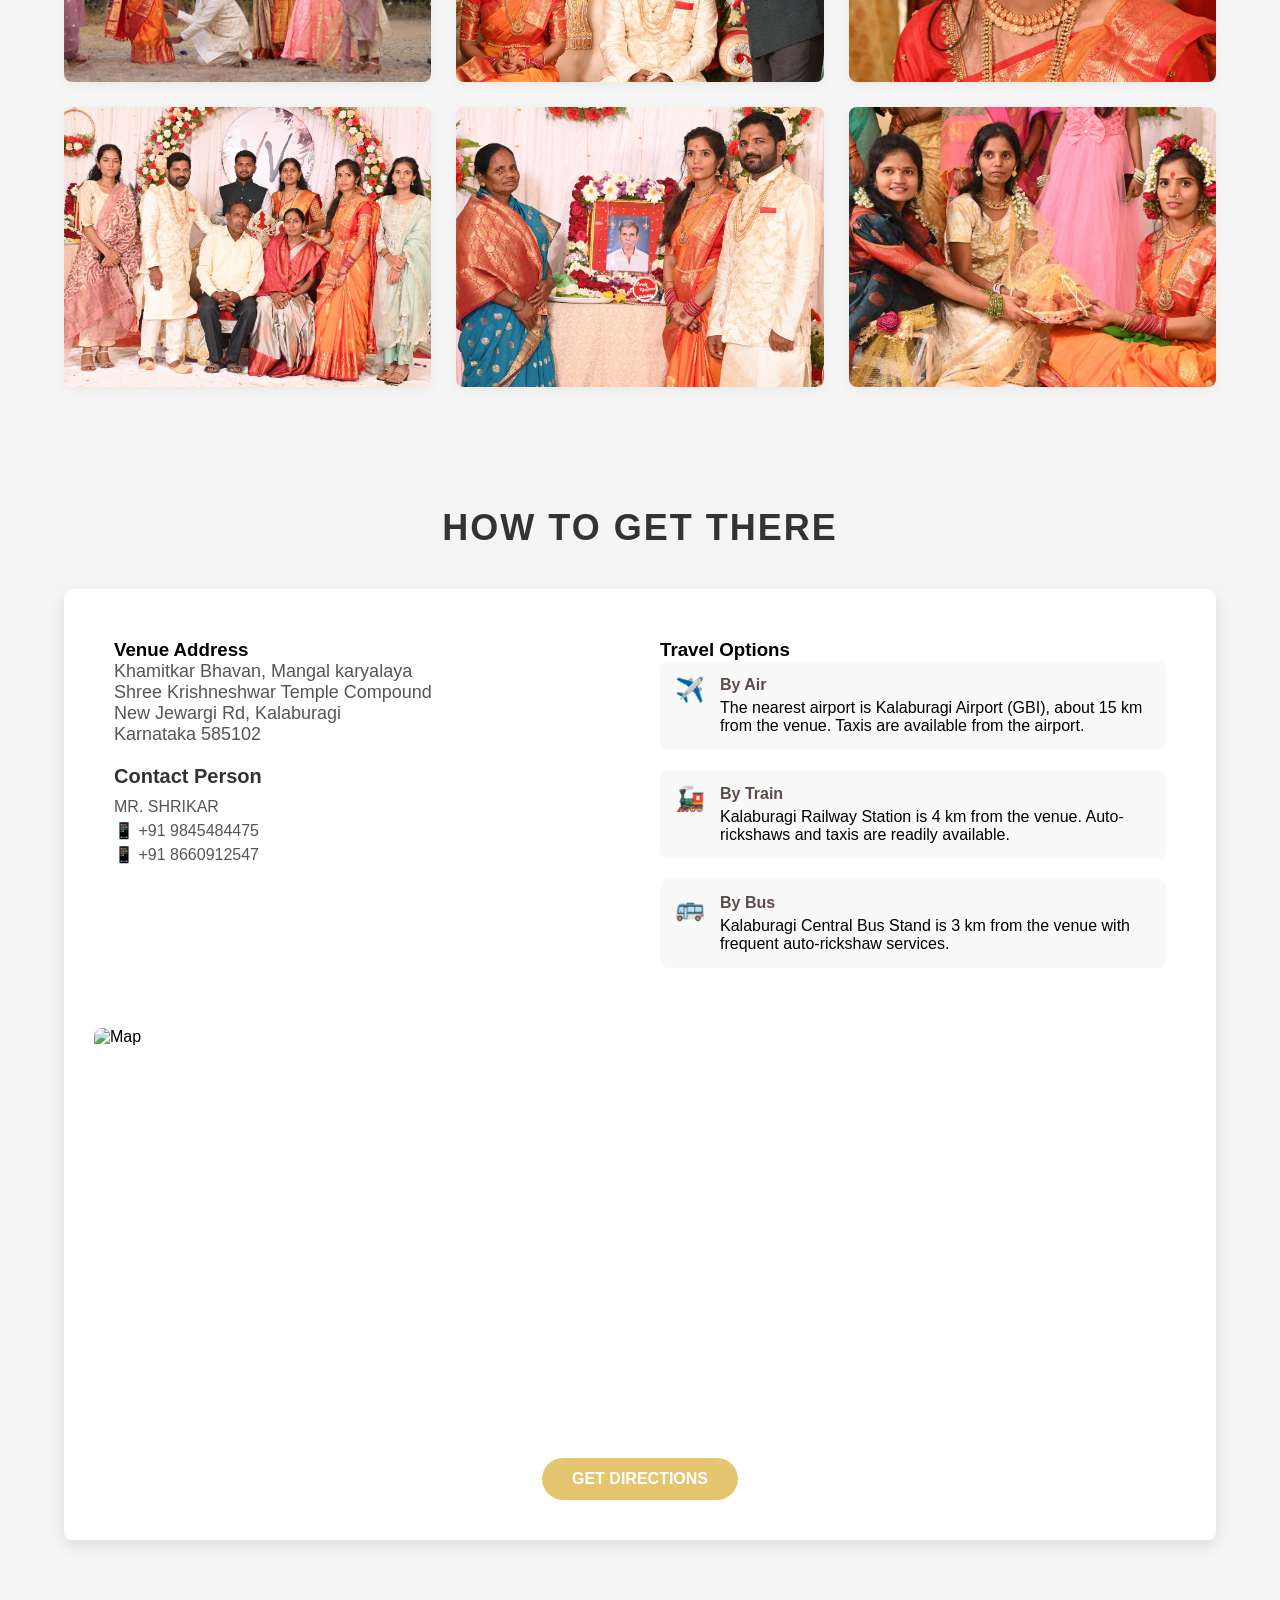
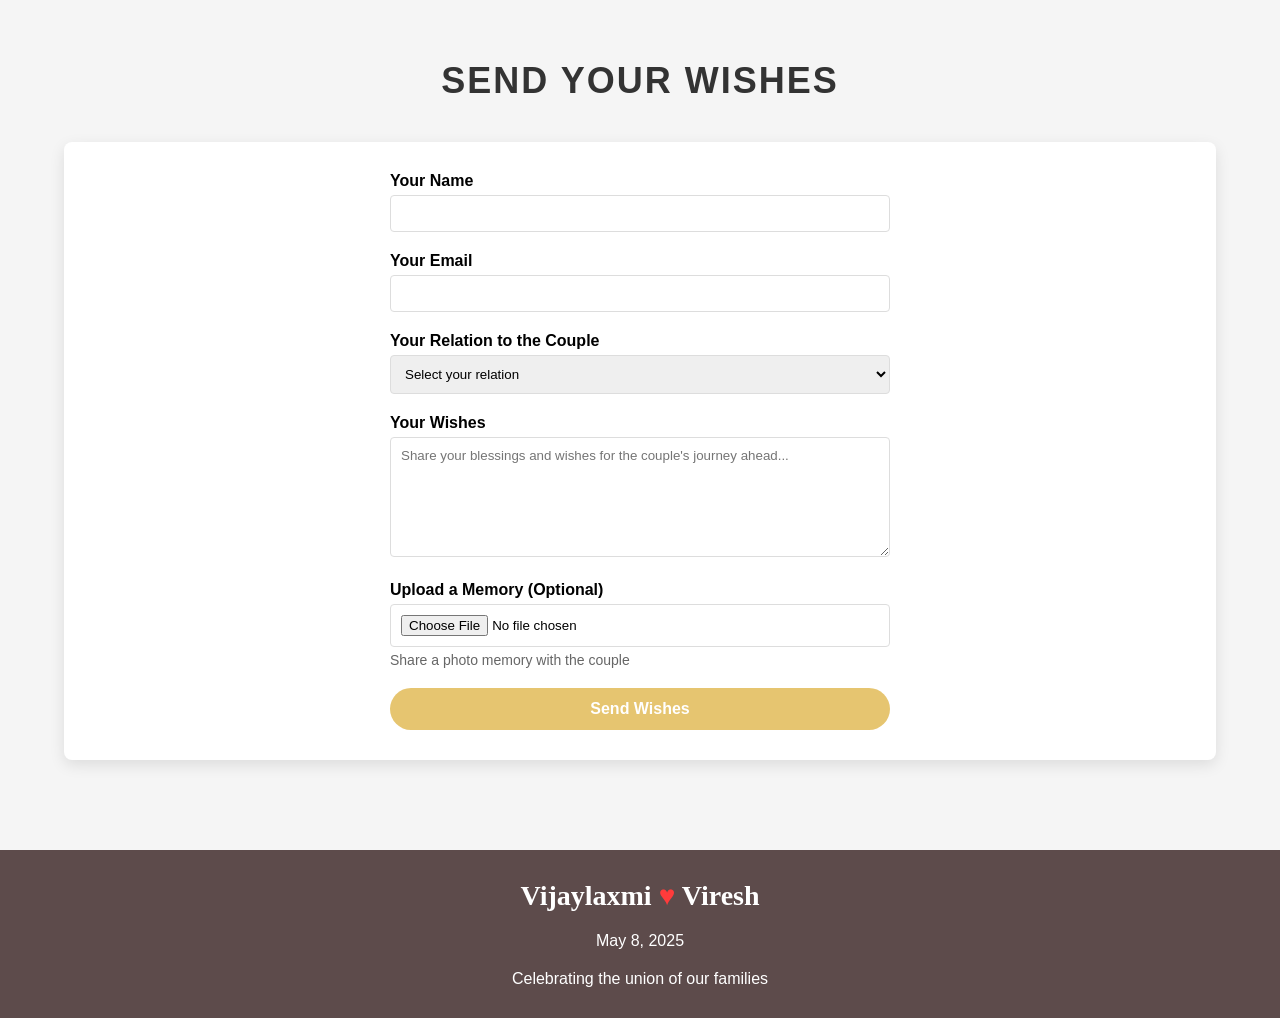
==== commit 36e4b8d1: "corrected code" ====
--- a/index.html
+++ b/index.html
@@ -173,7 +173,7 @@
               </p>
               <div class="venue-contact">
                 <h3>Contact Person</h3>
-                <p>MR. SHIKAR</p>
+                <p>MR. SHRIKAR</p>
                 <p>📱 +91 9845484475</p>
                 <p>📱 +91 8660912547</p>
               </div>
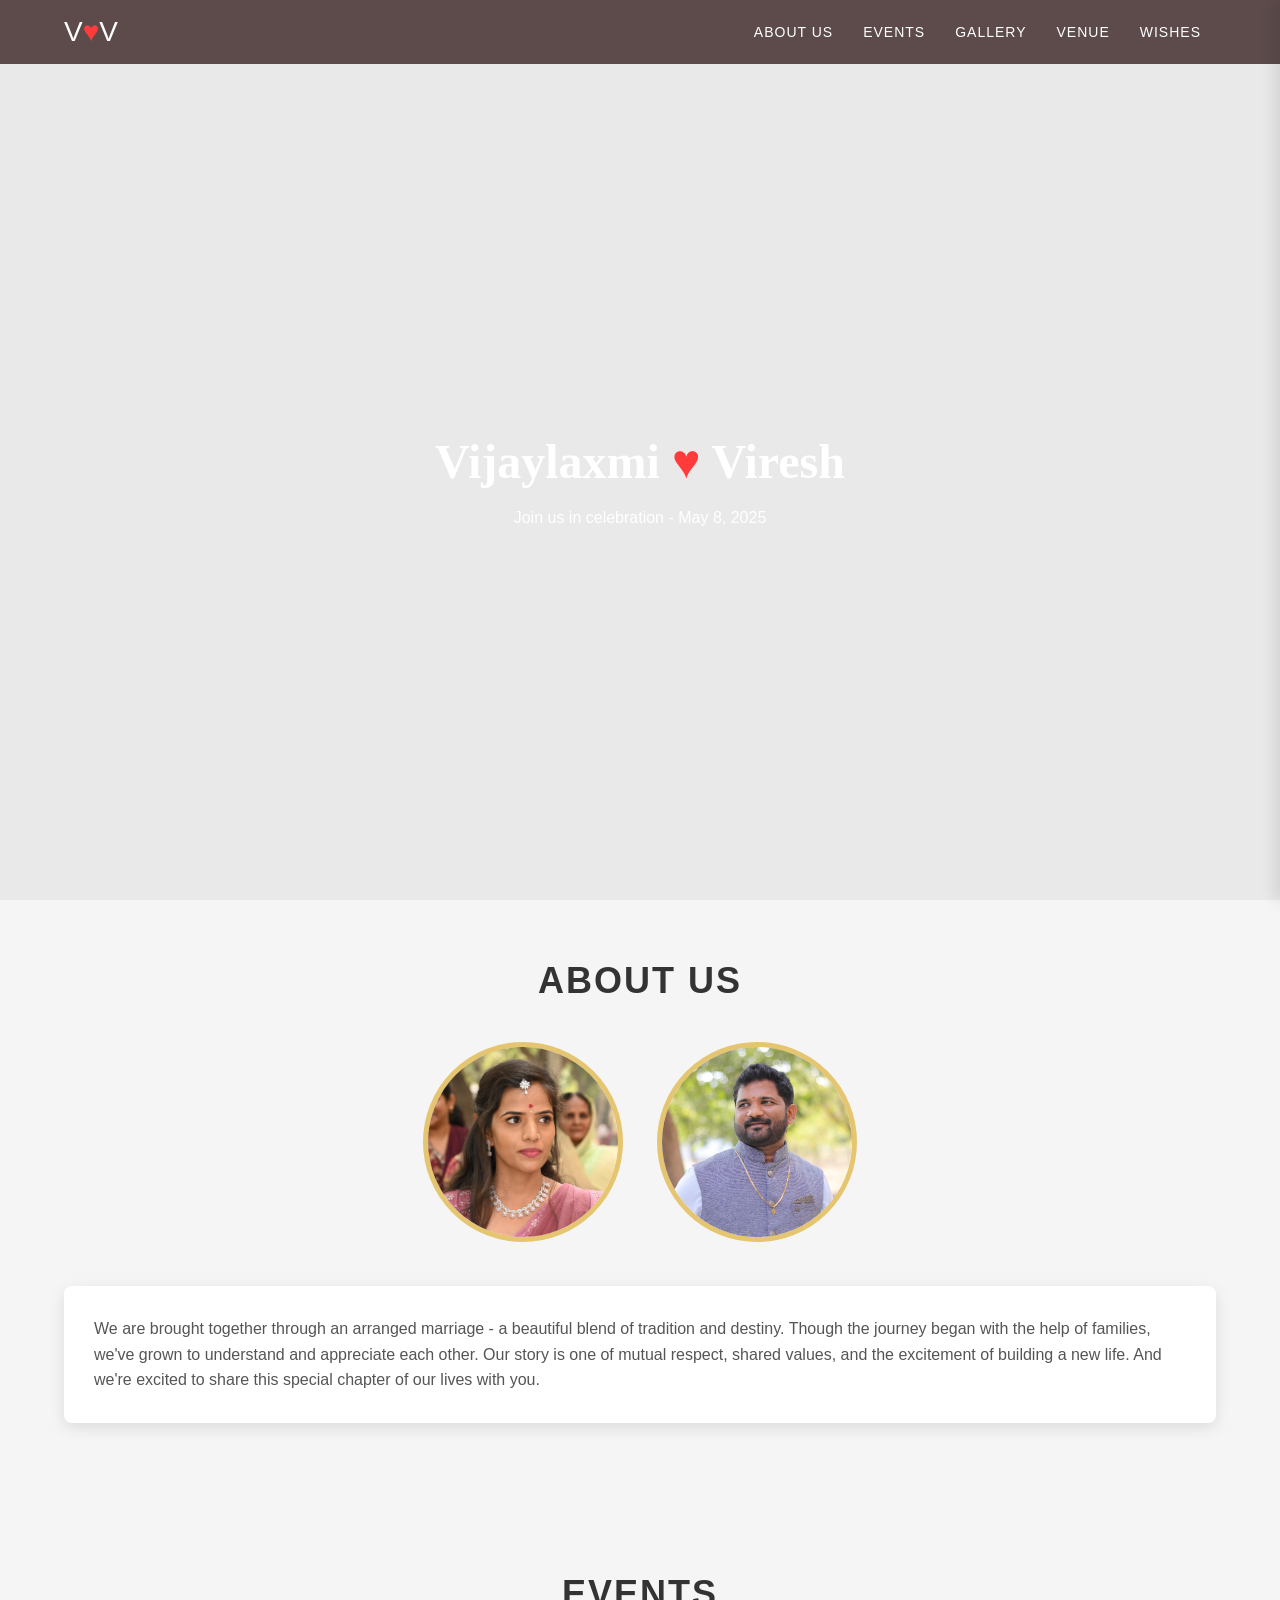
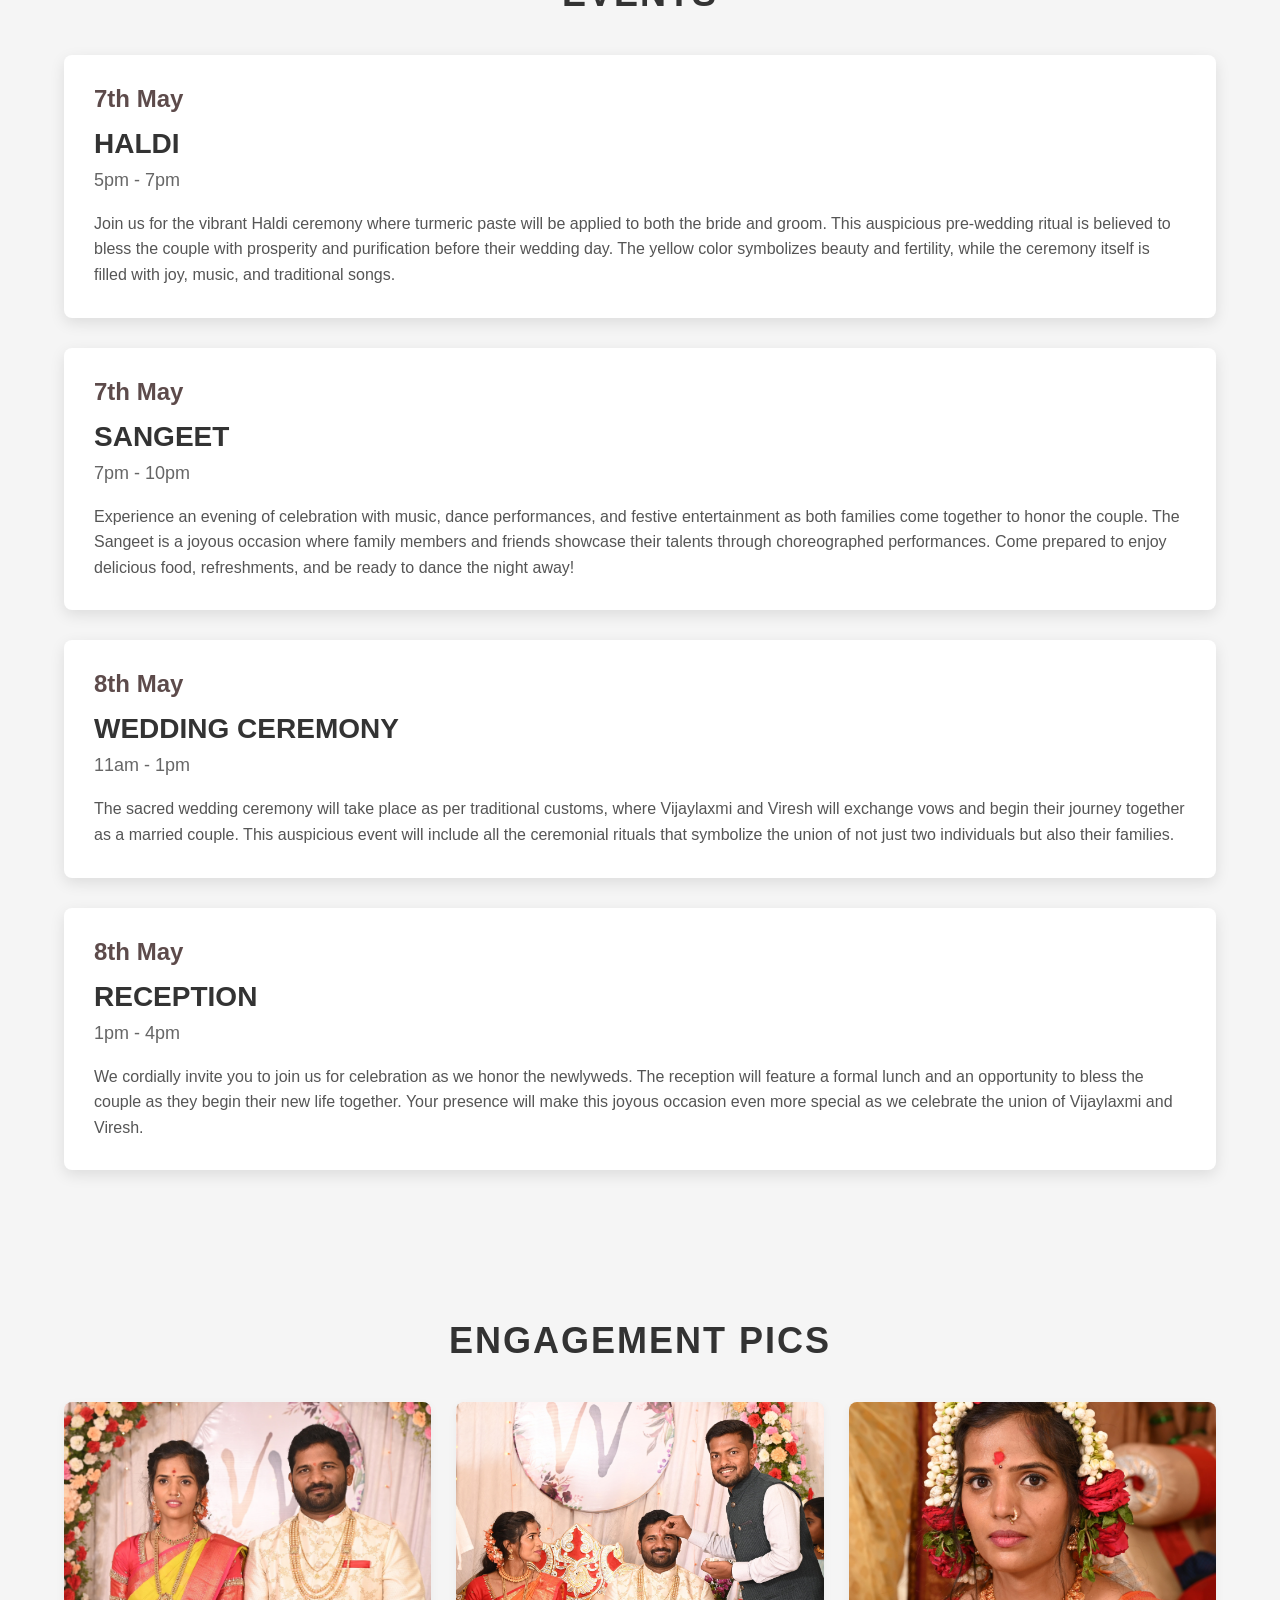
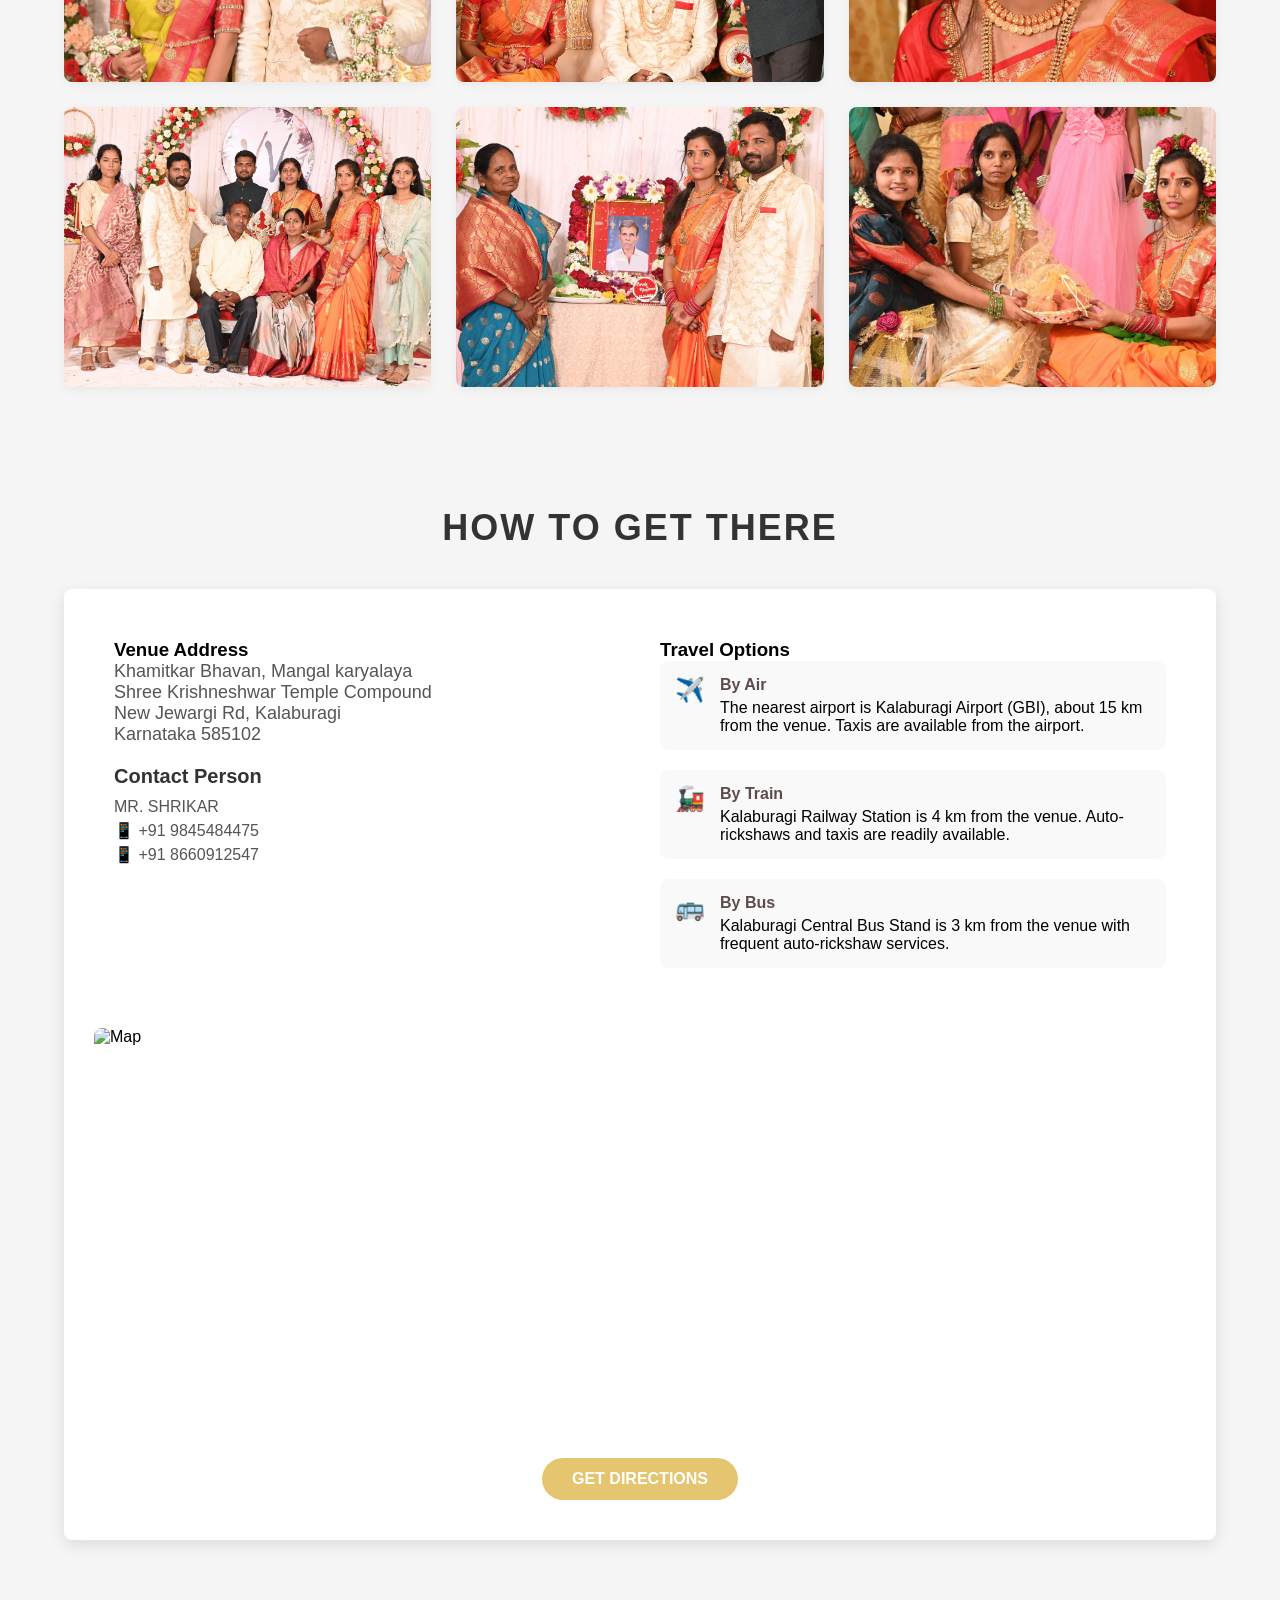
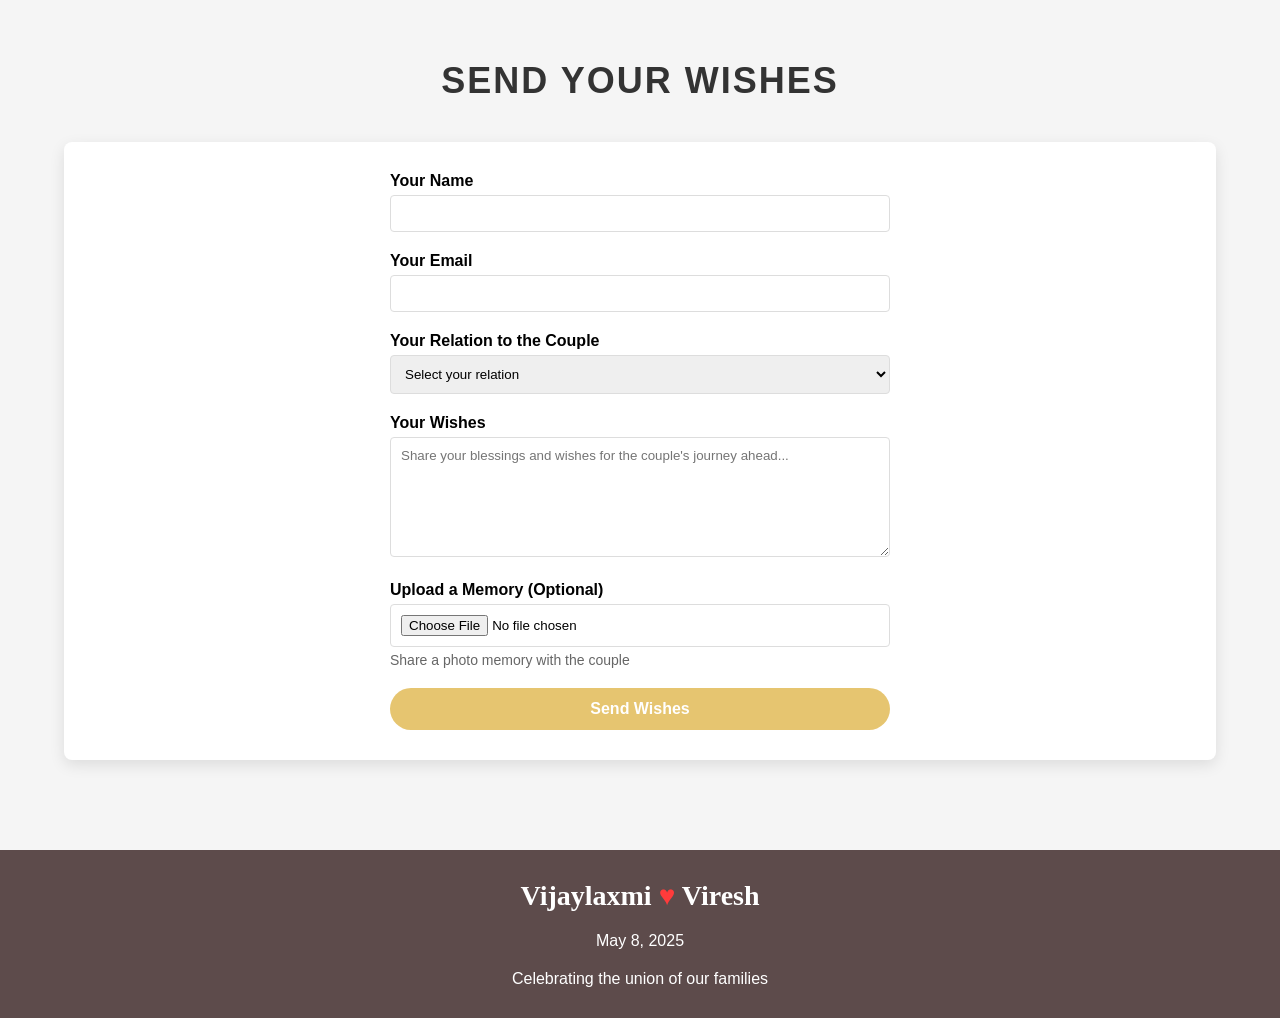
==== commit b3e2c8e9: "added resized photos" ====
--- a/index.html
+++ b/index.html
@@ -137,22 +137,22 @@
         <h2 class="section-title">Engagement Pics</h2>
         <div class="gallery">
           <div class="gallery-item">
-            <img src="/images/eng3-min.jpg" alt="Engagement Photo 1" />
-          </div>
-          <div class="gallery-item">
-            <img src="/images/eng1-min.jpg" alt="Engagement Photo 2" />
-          </div>
-          <div class="gallery-item">
-            <img src="/images/eng2-min.jpg" alt="Engagement Photo 3" />
-          </div>
-          <div class="gallery-item">
-            <img src="/images/eng4-min.jpg" alt="Engagement Photo 4" />
-          </div>
-          <div class="gallery-item">
-            <img src="/images/eng5-min.jpg" alt="Engagement Photo 5" />
-          </div>
-          <div class="gallery-item">
-            <img src="/images/eng6-min.jpg" alt="Engagement Photo 6" />
+            <img src="/images/eng3.jpg" alt="Engagement Photo 1" />
+          </div>
+          <div class="gallery-item">
+            <img src="/images/eng1.jpg" alt="Engagement Photo 2" />
+          </div>
+          <div class="gallery-item">
+            <img src="/images/eng2.jpg" alt="Engagement Photo 3" />
+          </div>
+          <div class="gallery-item">
+            <img src="/images/eng4.jpg" alt="Engagement Photo 4" />
+          </div>
+          <div class="gallery-item">
+            <img src="/images/eng5.jpg" alt="Engagement Photo 5" />
+          </div>
+          <div class="gallery-item">
+            <img src="/images/eng6.jpg" alt="Engagement Photo 6" />
           </div>
         </div>
       </div>
--- a/styles.css
+++ b/styles.css
@@ -87,7 +87,7 @@
 }
 
 .hero {
-  background-image: url("/images/hero1-min.JPG");
+  background-image: url("/images/hero1.JPG");
   background-size: cover;
   background-position: center top;
   background-repeat: no-repeat;
@@ -104,7 +104,7 @@
 
 @media screen and (max-width: 768px) {
   .hero {
-    background-image: url("/images/hero2-min.jpg");
+    background-image: url("/images/hero2.jpg");
     background-position: center;
   }
 }
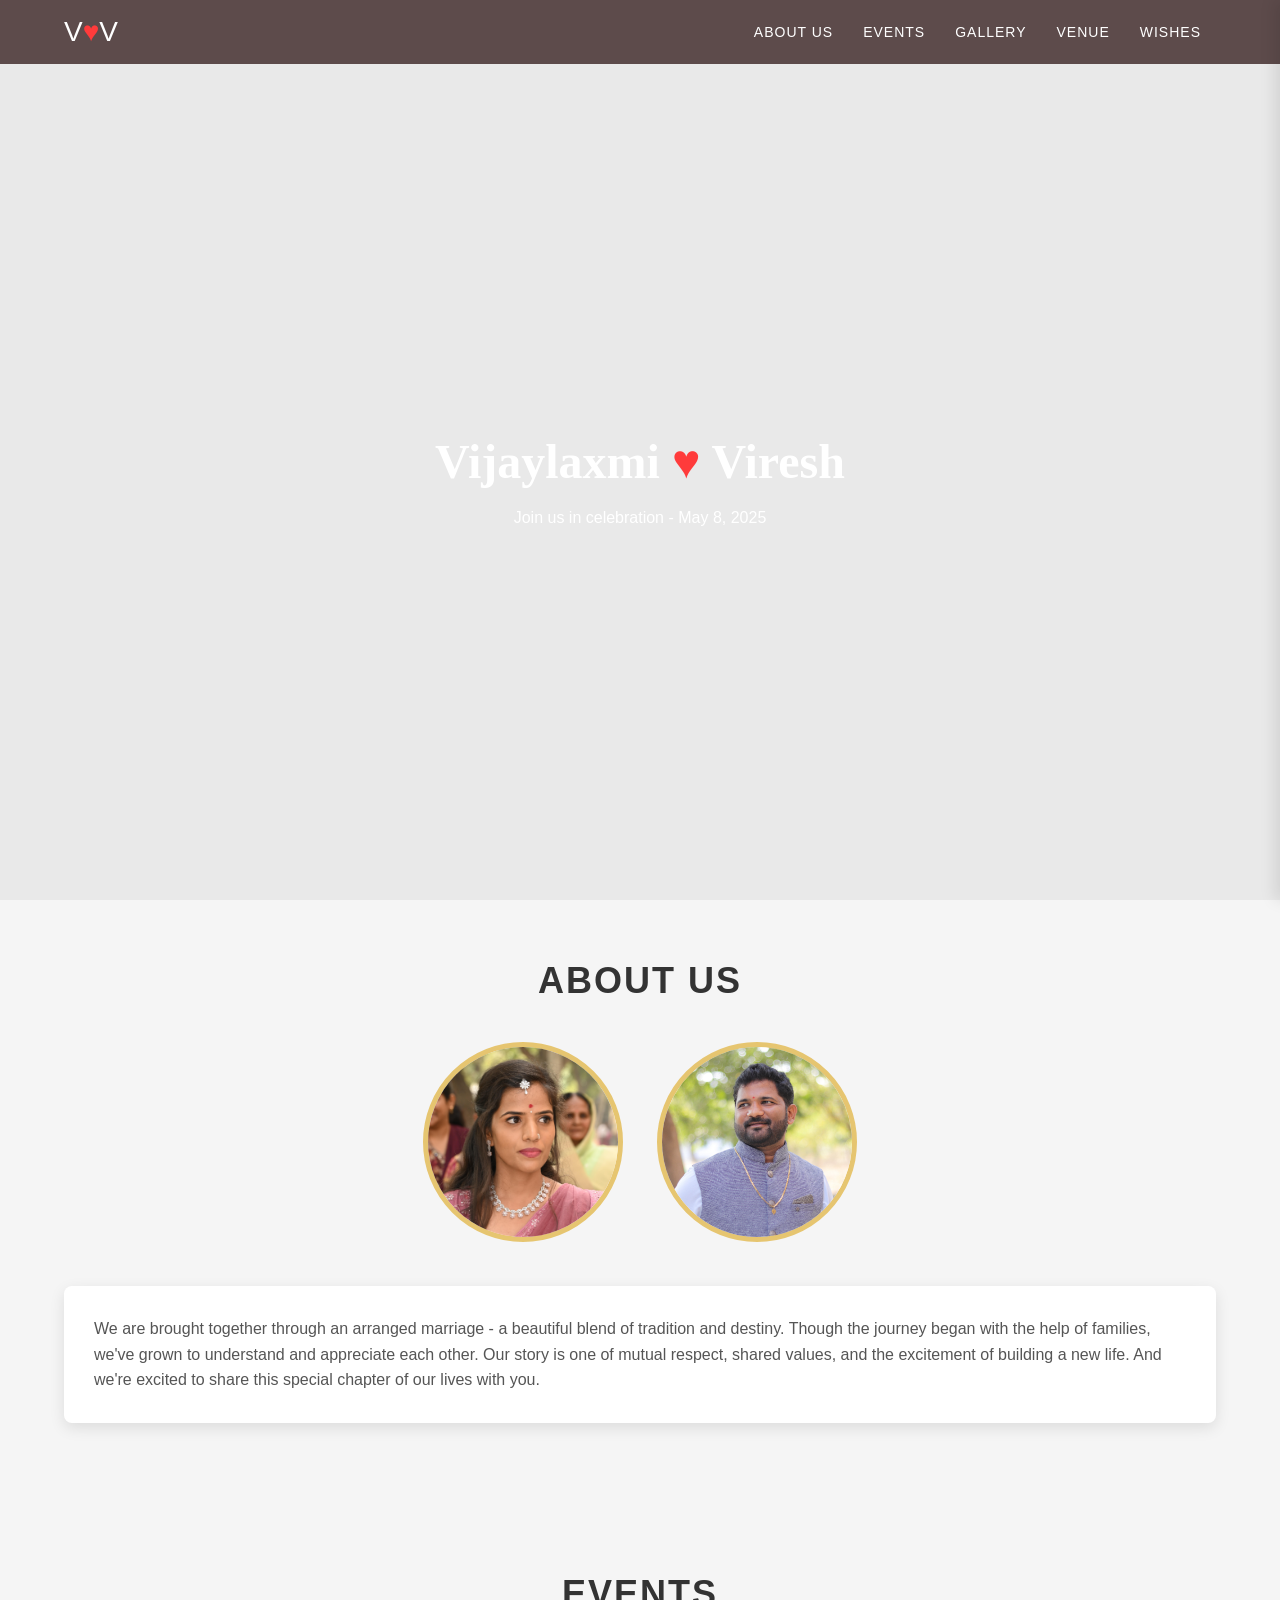
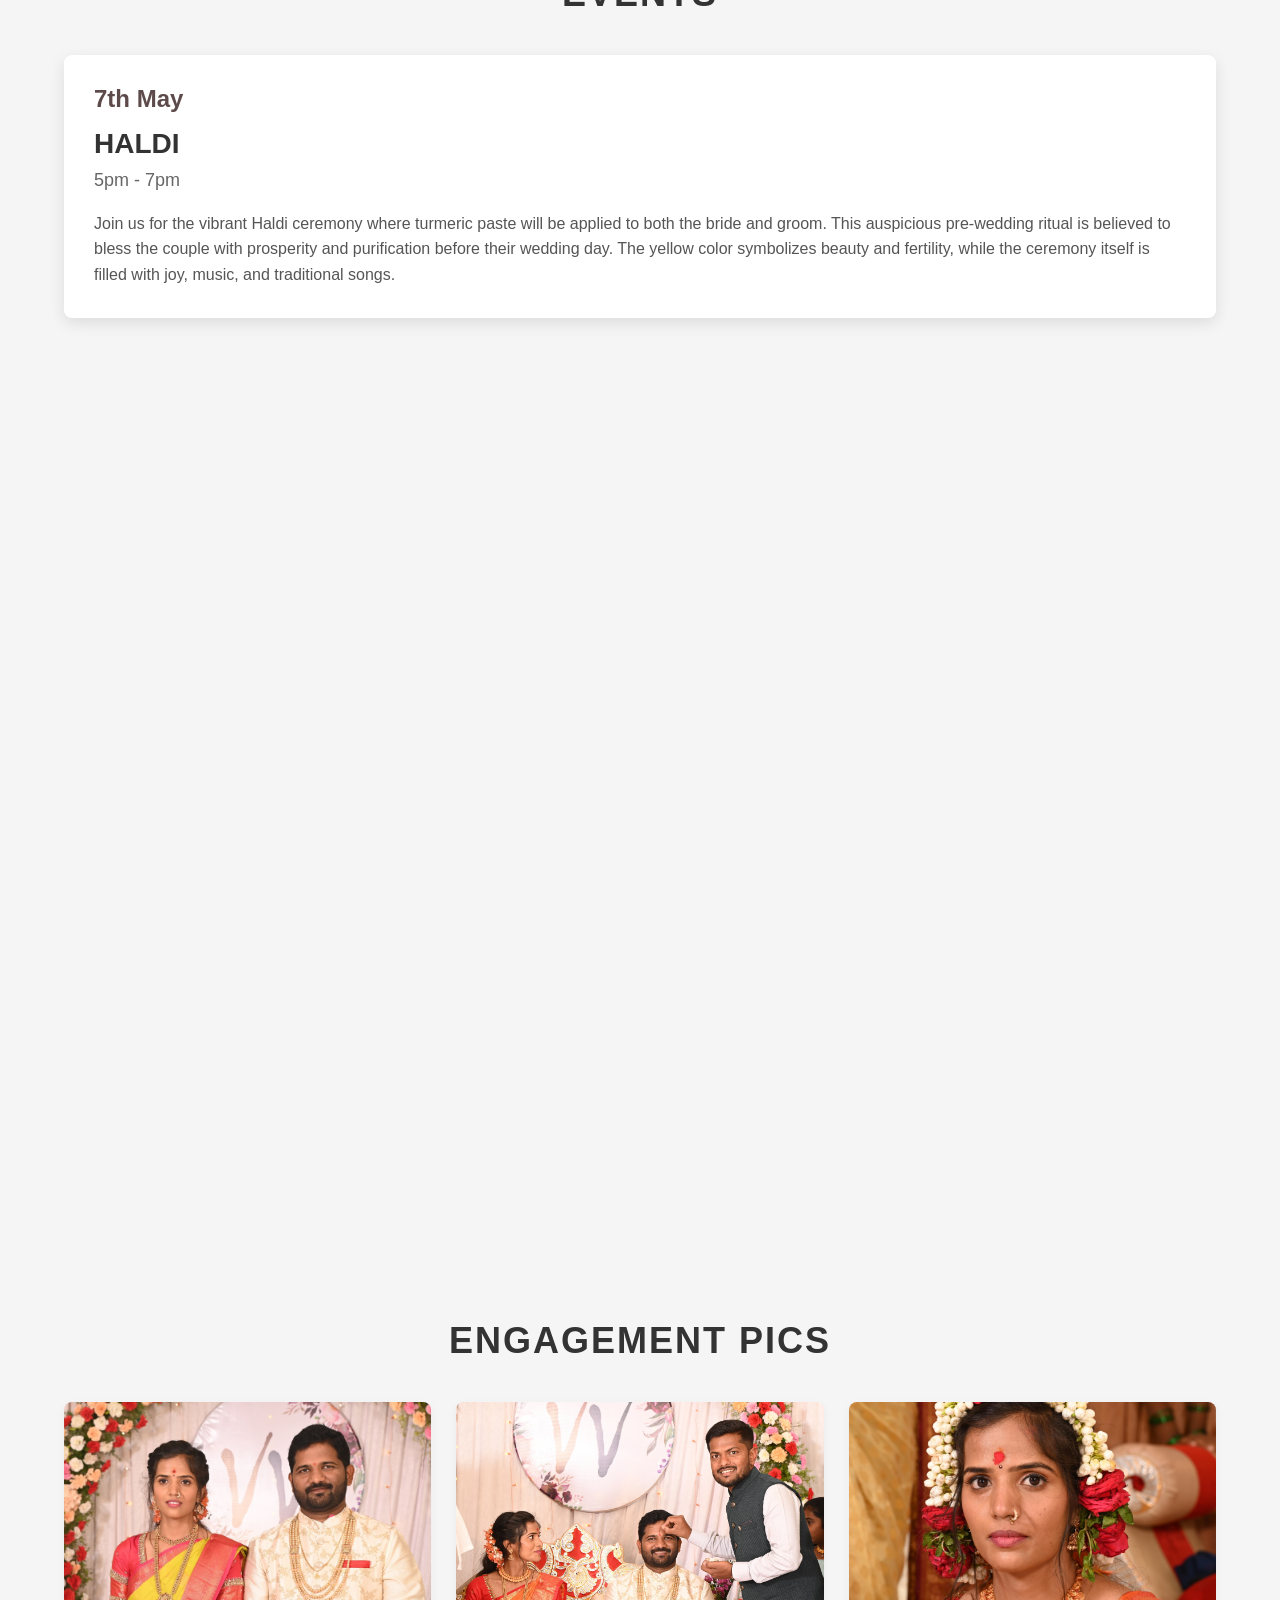
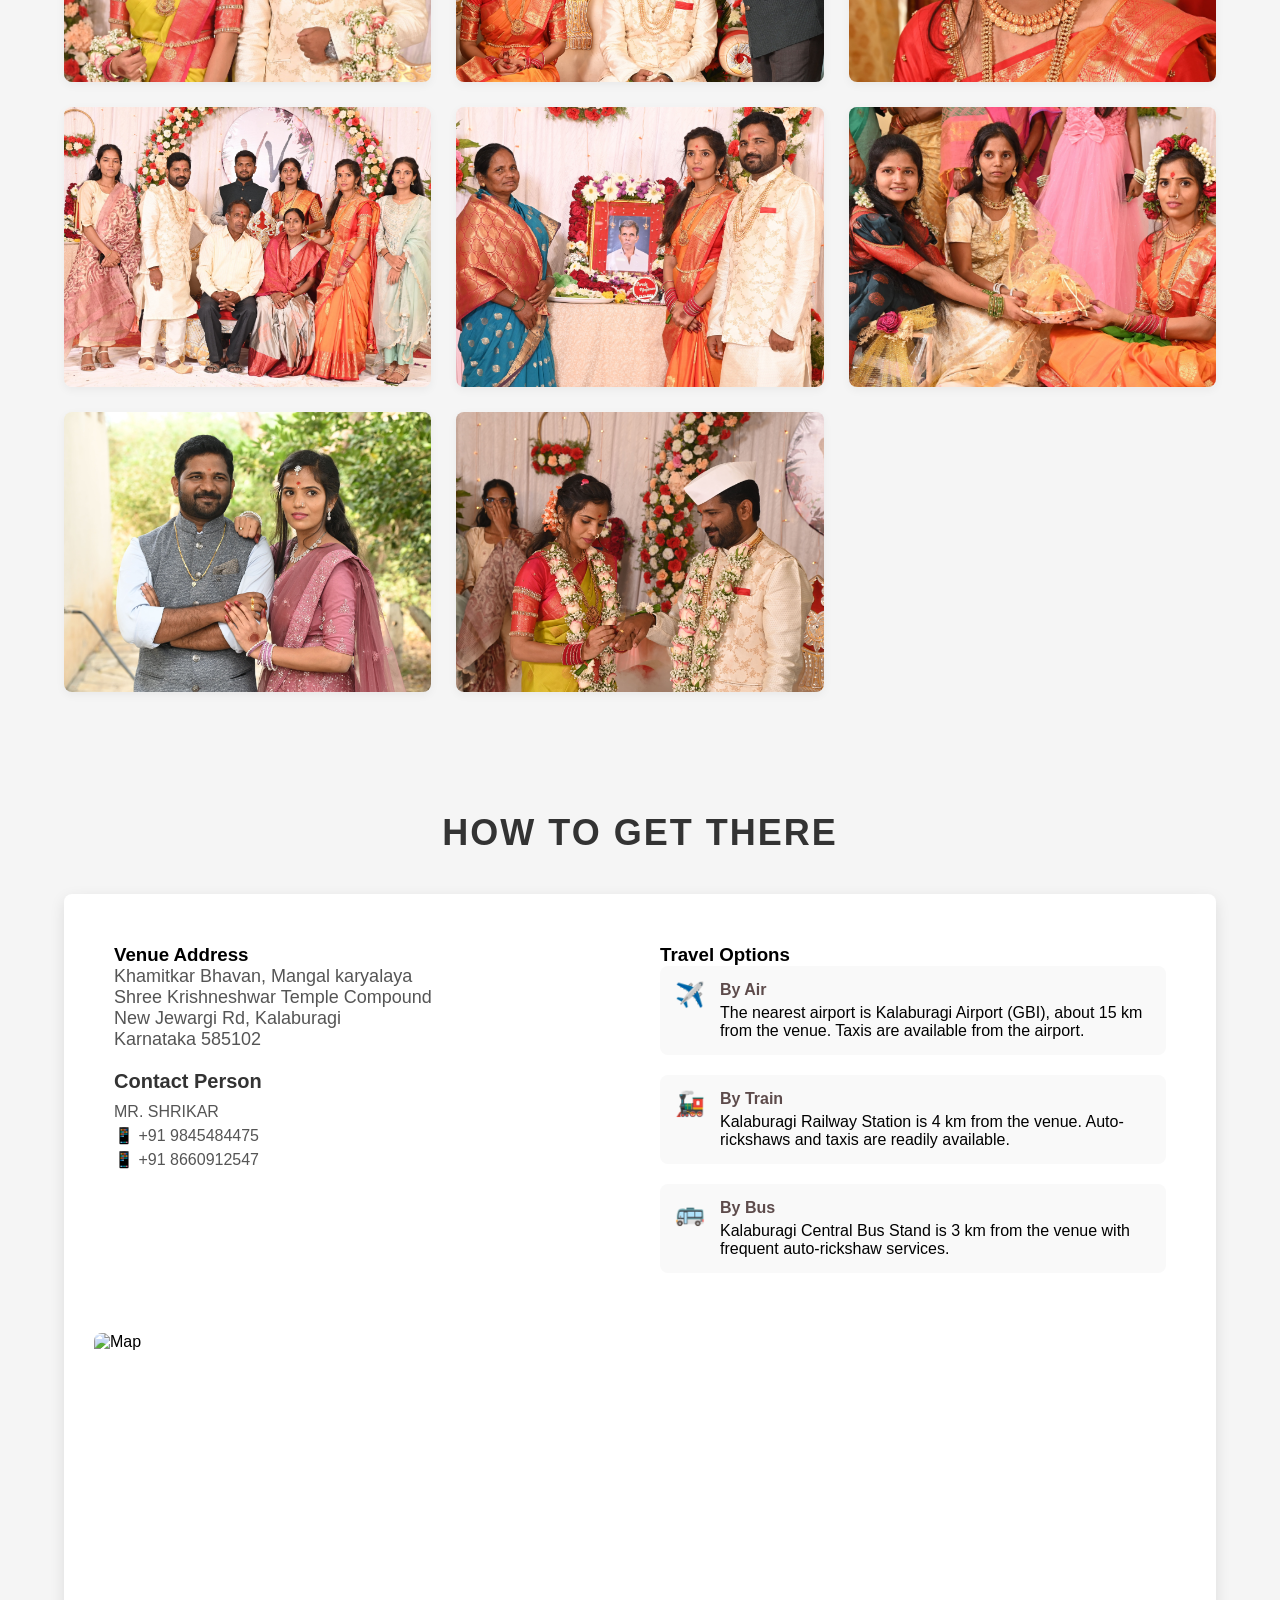
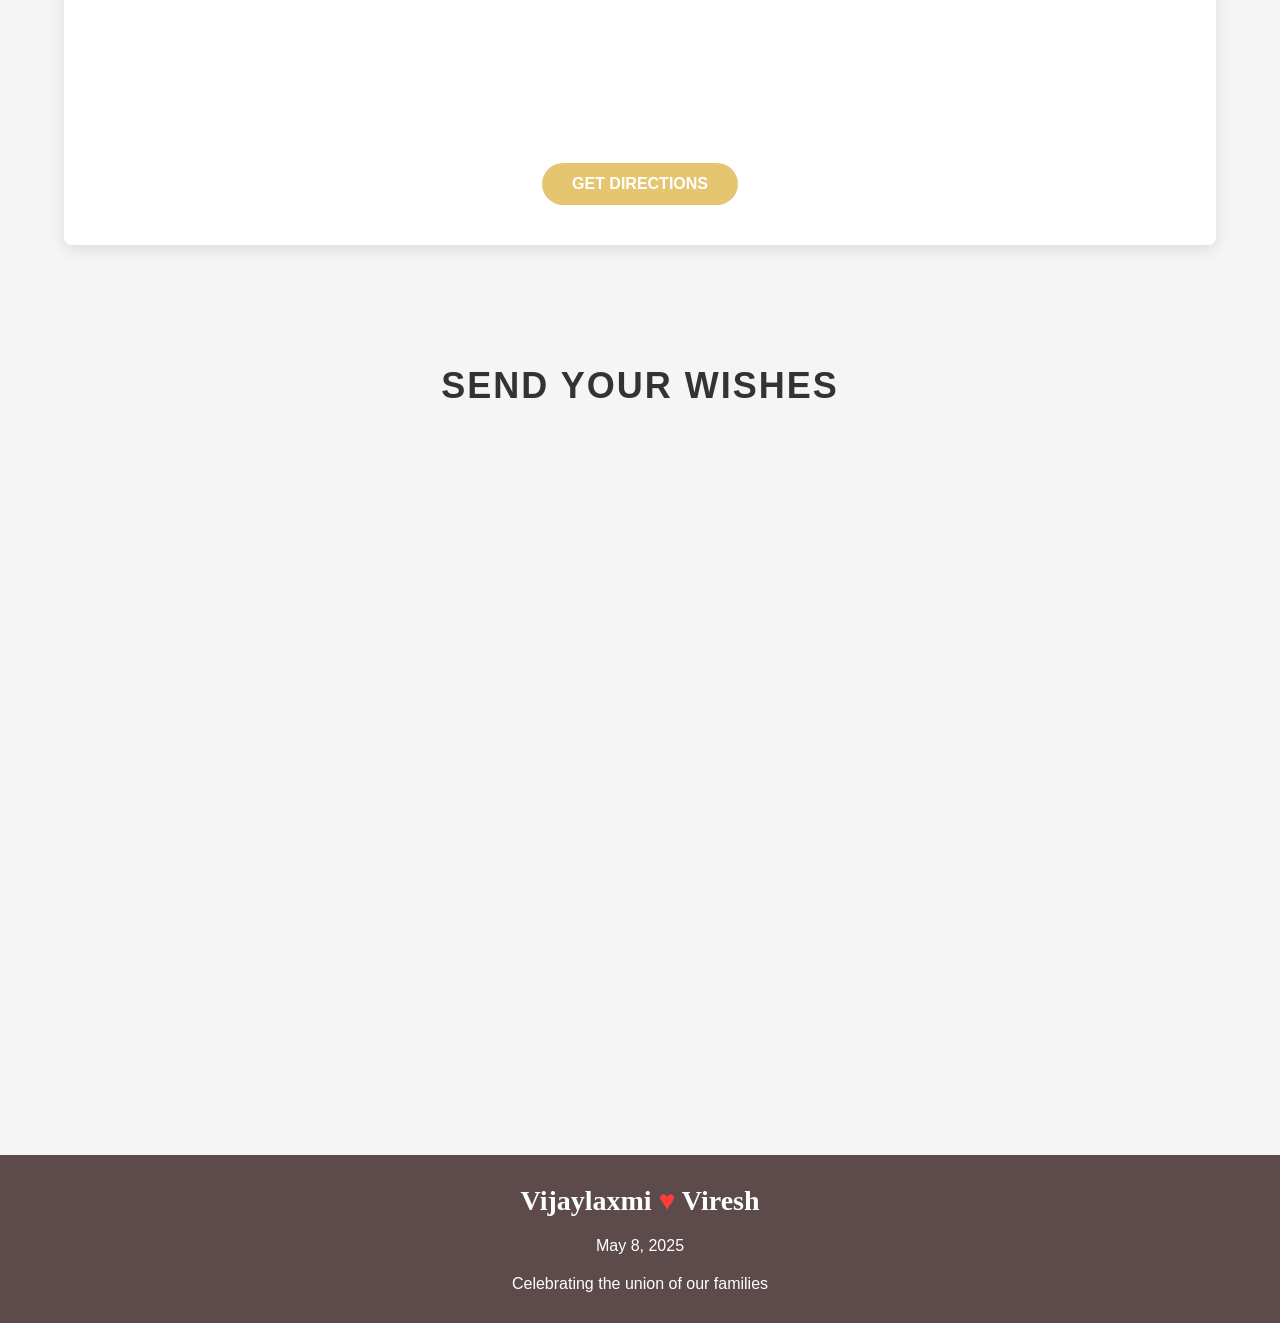
==== commit 4eb2d184: "added another 2 engagement photos" ====
--- a/index.html
+++ b/index.html
@@ -153,6 +153,12 @@
           </div>
           <div class="gallery-item">
             <img src="/images/eng6.jpg" alt="Engagement Photo 6" />
+          </div>
+          <div class="gallery-item">
+            <img src="/images/eng7.jpg" alt="Engagement Photo 7" />
+          </div>
+          <div class="gallery-item">
+            <img src="/images/eng8.jpg" alt="Engagement Photo 8" />
           </div>
         </div>
       </div>
--- a/styles.css
+++ b/styles.css
@@ -587,3 +587,131 @@
     margin: 0 5px;
   }
 }
+
+/* Hero Text Animation */
+@keyframes fadeInUp {
+  from {
+    opacity: 0;
+    transform: translateY(30px);
+  }
+  to {
+    opacity: 1;
+    transform: translateY(0);
+  }
+}
+
+@keyframes heartBeat {
+  0% {
+    transform: scale(1);
+  }
+  14% {
+    transform: scale(1.3);
+  }
+  28% {
+    transform: scale(1);
+  }
+  42% {
+    transform: scale(1.3);
+  }
+  70% {
+    transform: scale(1);
+  }
+}
+
+.hero-content {
+  /* Keep existing styles */
+  animation: fadeInUp 1.5s ease-out;
+}
+
+.hero-title span {
+  display: inline-block;
+  animation: heartBeat 1.5s infinite;
+  animation-delay: 1s;
+}
+
+/* Profile Photo Animations */
+@keyframes fadeInLeft {
+  from {
+    opacity: 0;
+    transform: translateX(-200px);
+  }
+  to {
+    opacity: 1;
+    transform: translateX(0);
+  }
+}
+
+@keyframes fadeInRight {
+  from {
+    opacity: 0;
+    transform: translateX(200px);
+  }
+  to {
+    opacity: 1;
+    transform: translateX(0);
+  }
+}
+
+@keyframes borderGlow {
+  0% {
+    box-shadow: 0 0 0 0 rgba(230, 197, 112, 0.7);
+  }
+  70% {
+    box-shadow: 0 0 0 10px rgba(230, 197, 112, 0);
+  }
+  100% {
+    box-shadow: 0 0 0 0 rgba(230, 197, 112, 0);
+  }
+}
+
+.couple-profile {
+  perspective: 1000px;
+}
+
+.profile-image {
+  transition: transform 0.5s ease, box-shadow 0.5s ease;
+  opacity: 0;
+  /* Remove automatic animations */
+}
+
+.profile-image:first-child.visible {
+  animation: fadeInLeft 1.2s ease-out forwards, borderGlow 2s infinite;
+  animation-delay: 0s, 2s;
+}
+
+.profile-image:last-child.visible {
+  animation: fadeInRight 1.2s ease-out forwards, borderGlow 2s infinite;
+  animation-delay: 0s, 2s;
+}
+
+/* Add hover effects to profile images */
+.profile-image {
+  transition: transform 0.5s ease, box-shadow 0.5s ease;
+}
+
+.profile-image:hover {
+  transform: scale(1.05) rotate(5deg);
+  box-shadow: 0 10px 20px rgba(0, 0, 0, 0.2);
+}
+
+/* Animate section titles when they come into view */
+@keyframes fadeInDown {
+  from {
+    opacity: 0;
+    transform: translateY(-20px);
+  }
+  to {
+    opacity: 1;
+    transform: translateY(0);
+  }
+}
+
+.section-title {
+  opacity: 0;
+  animation: fadeInDown 1s ease-out forwards;
+}
+
+/* Add this class with JavaScript when section is in viewport */
+.section-title.visible {
+  opacity: 1;
+}
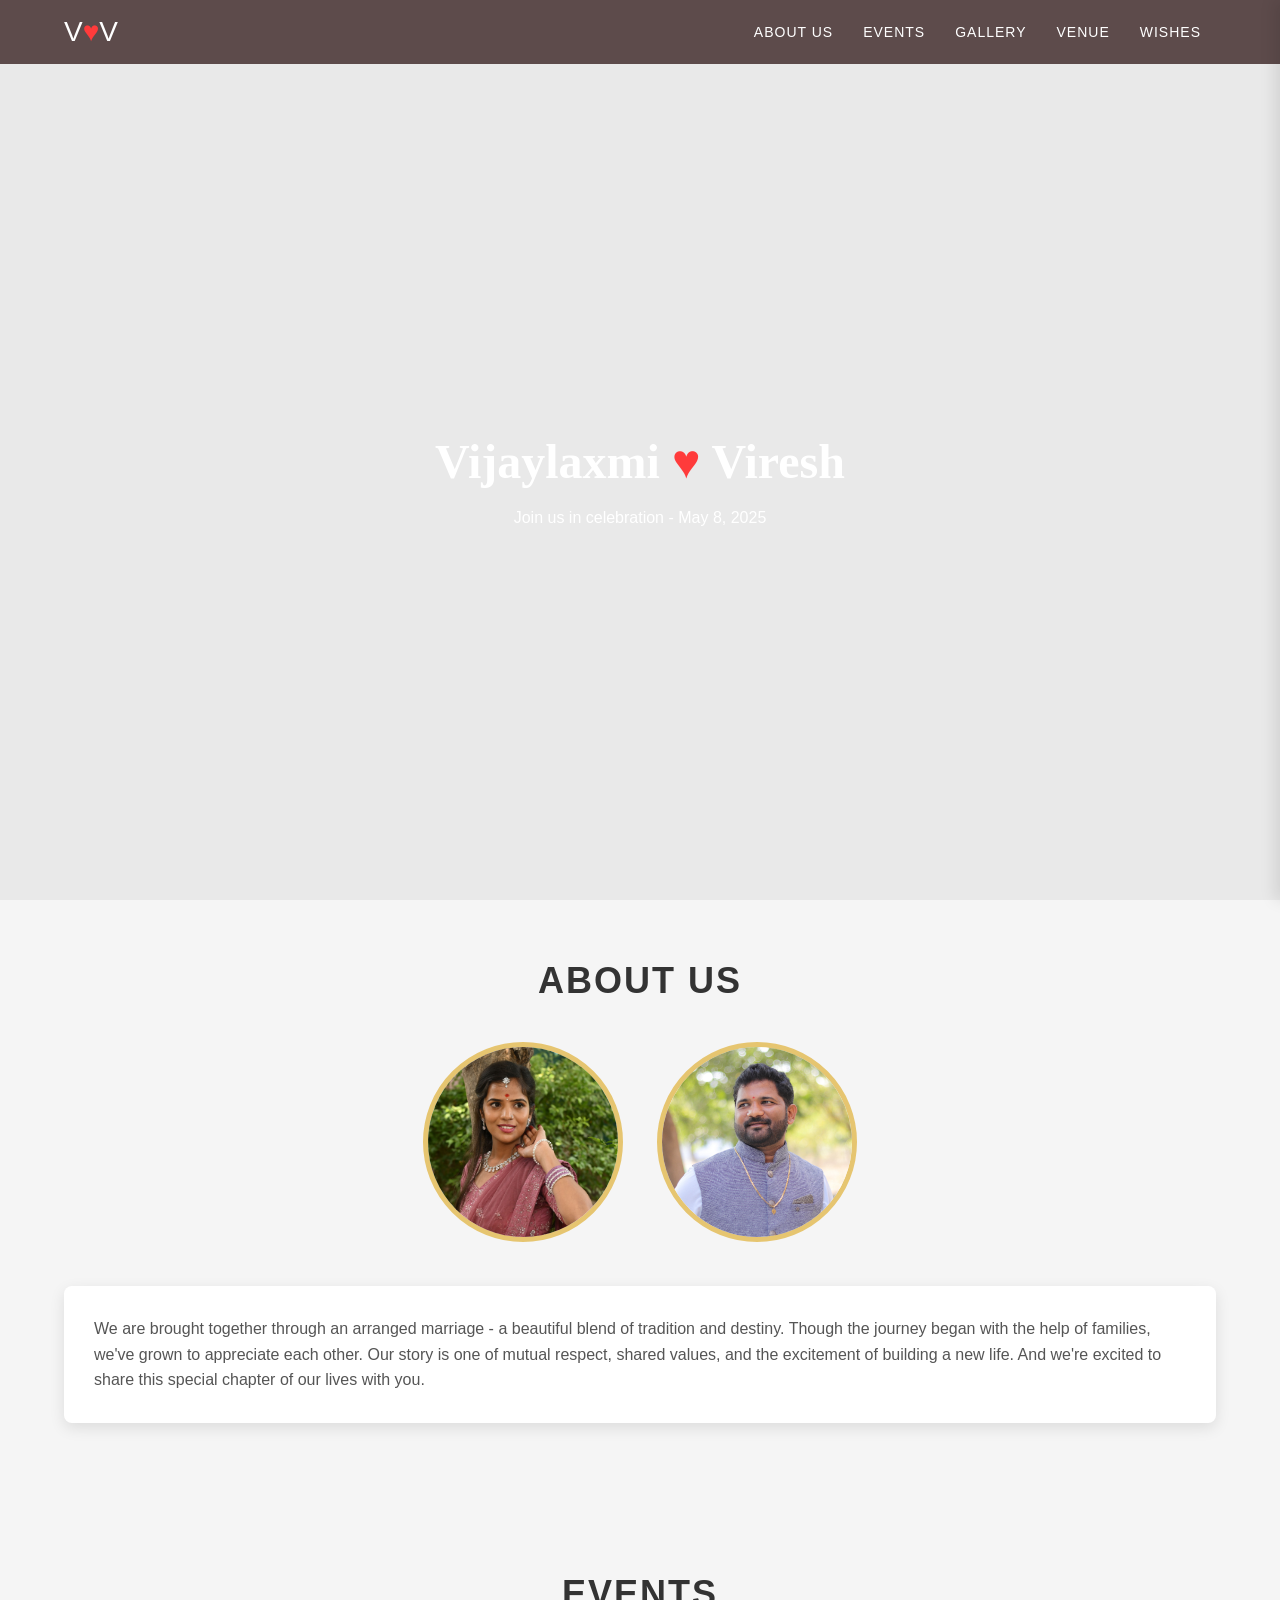
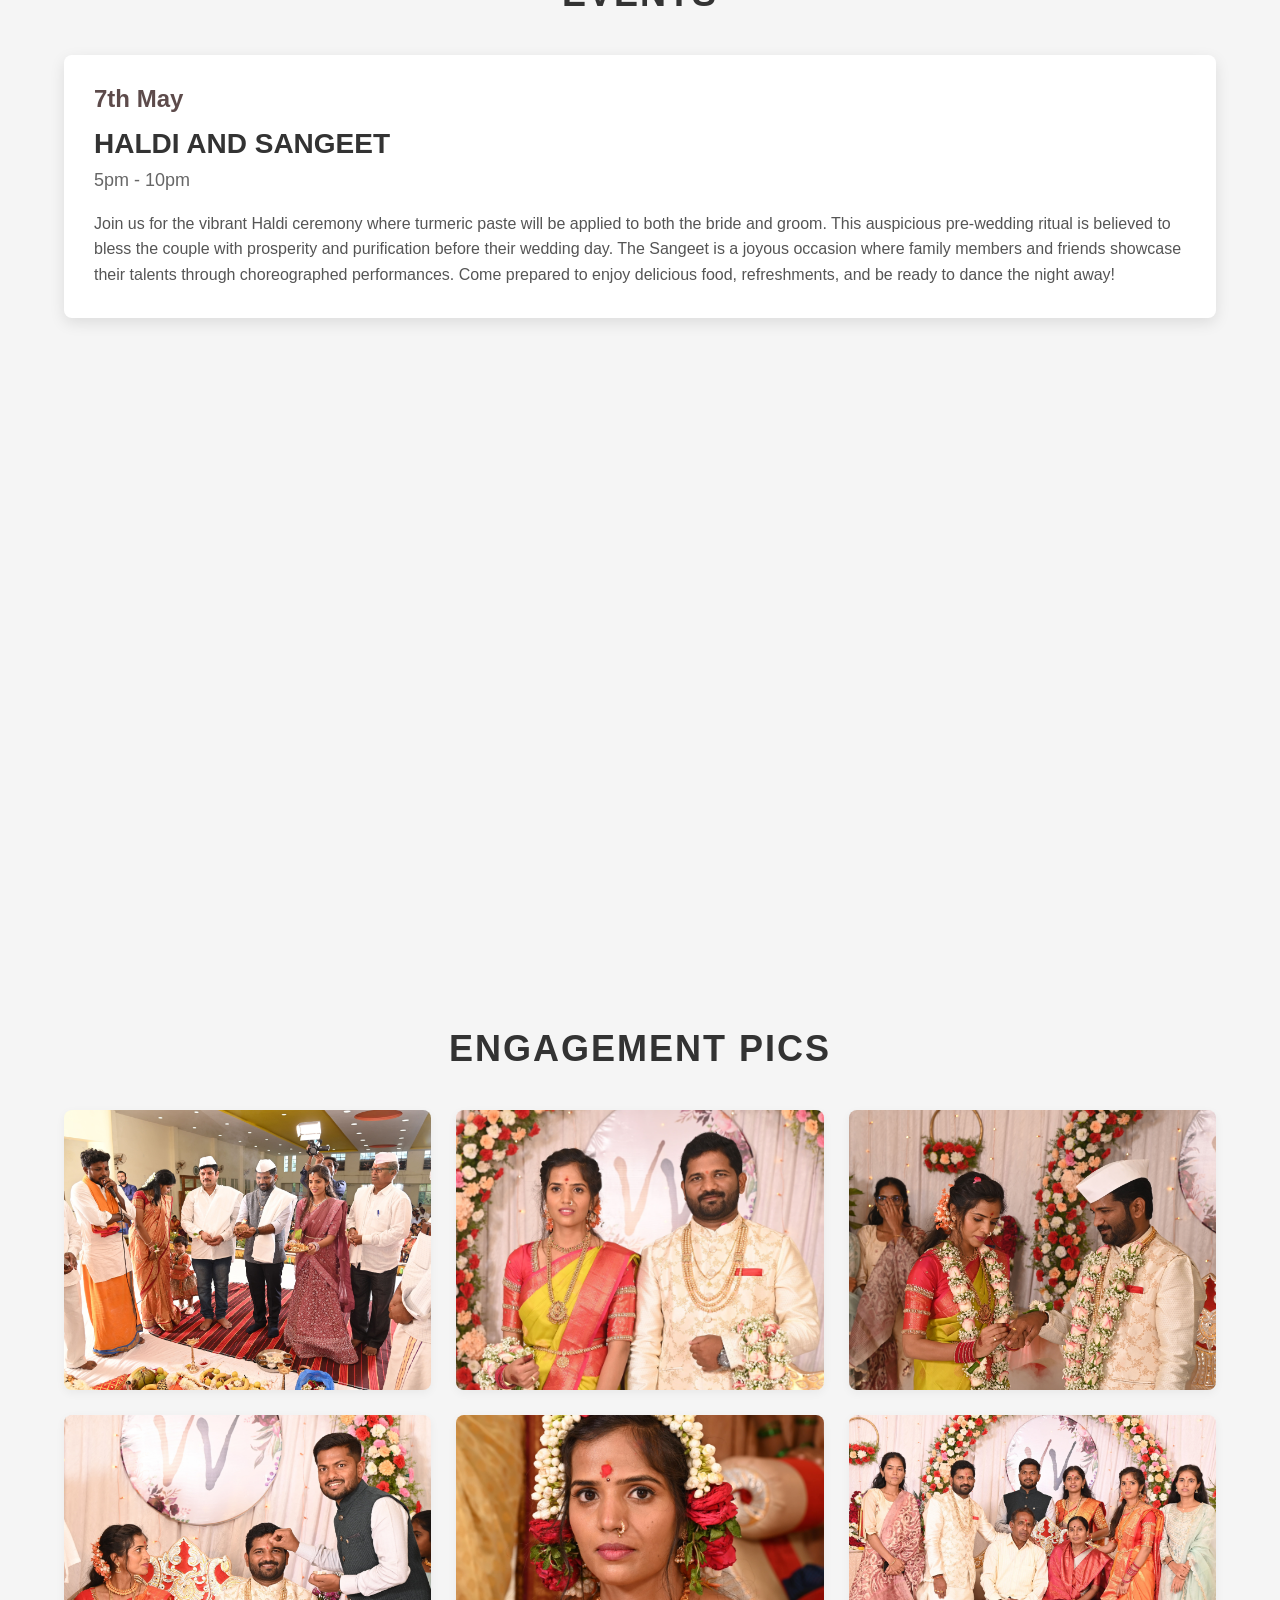
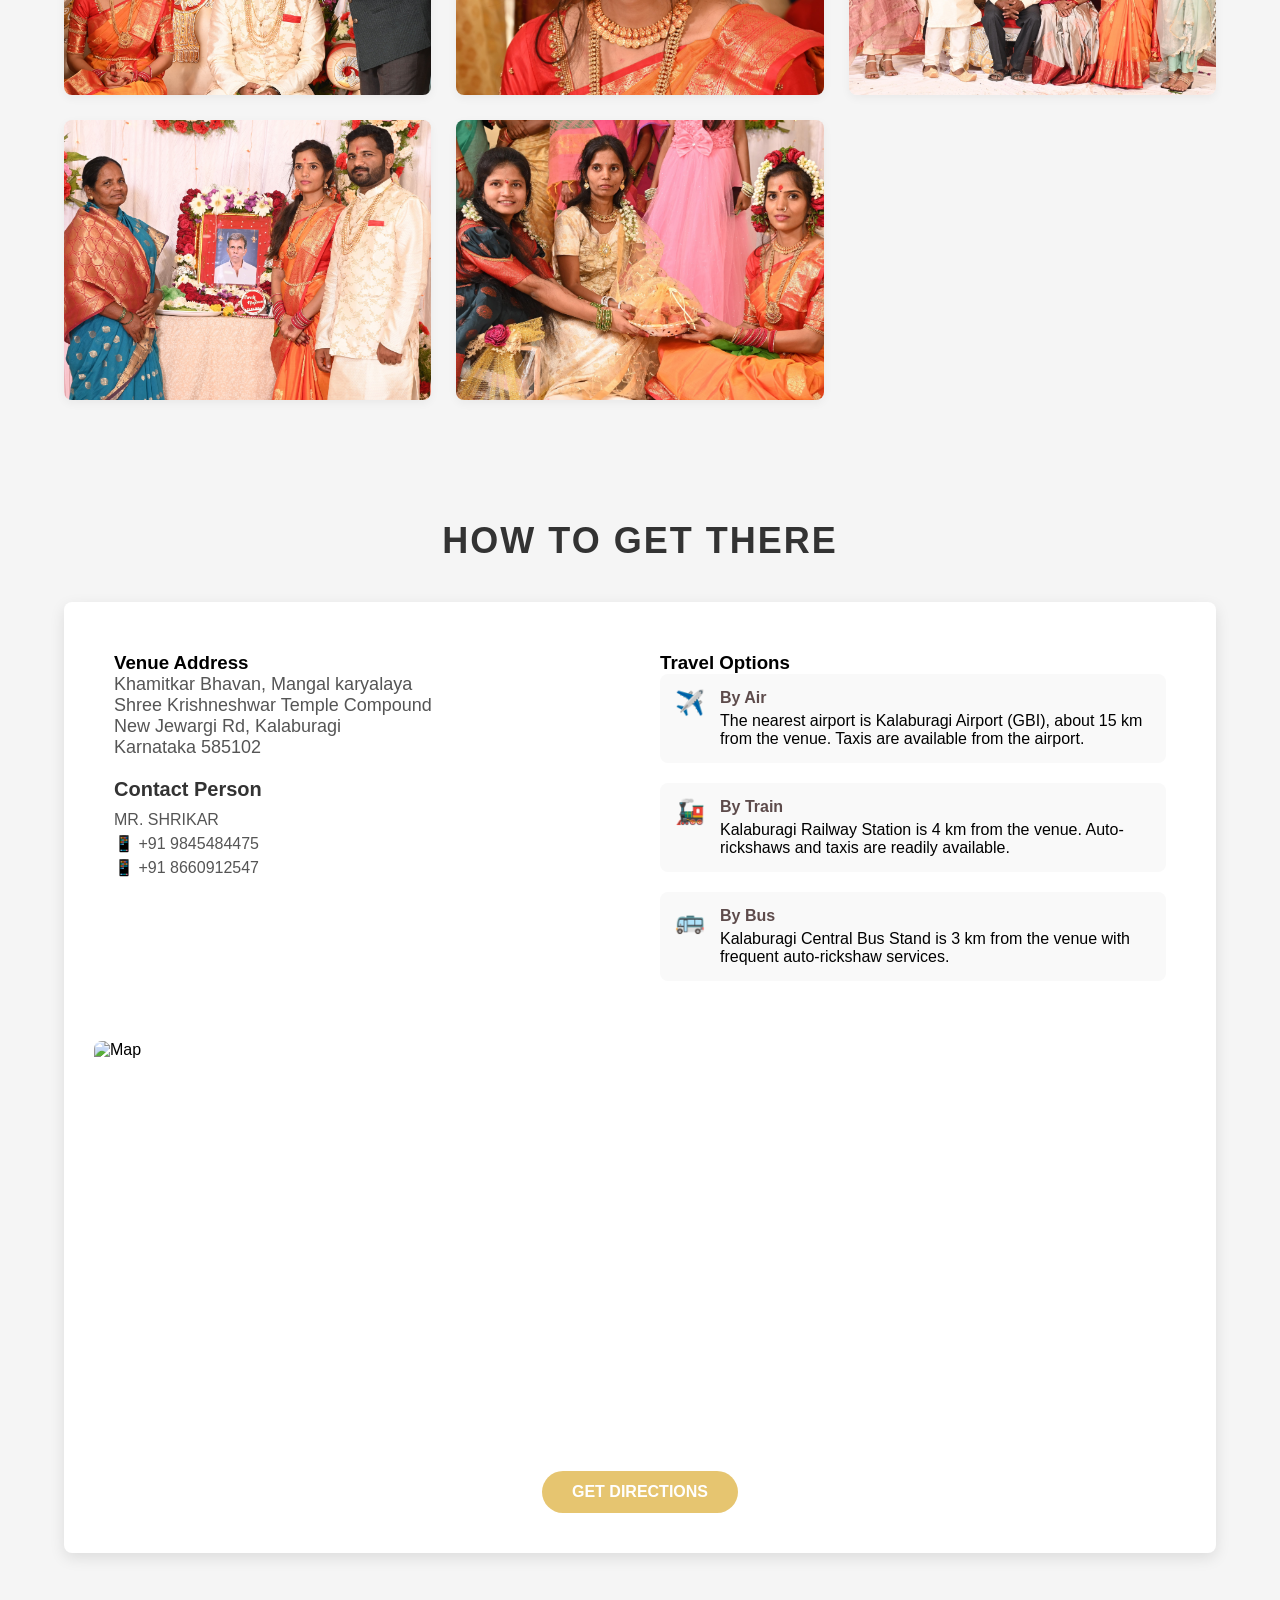
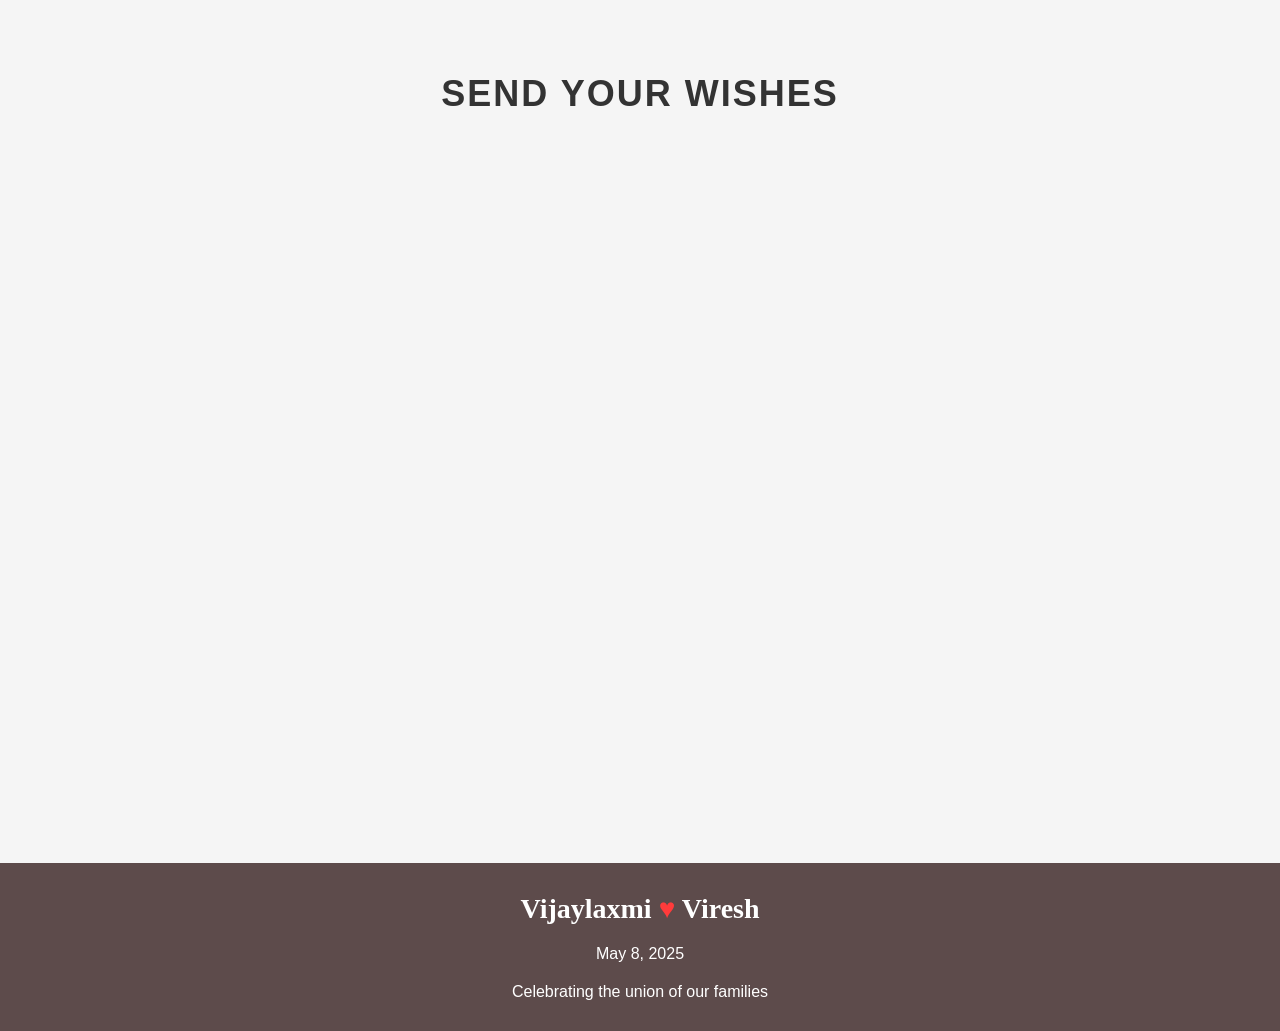
==== commit 4432f1ce: "added another 2 engagement photos" ====
--- a/index.html
+++ b/index.html
@@ -65,12 +65,12 @@
       <div class="container">
         <h2 class="section-title">About Us</h2>
         <div class="couple-profile">
-          <img src="/images/profile1-min.jpg" alt="Vijaylaxmi" class="profile-image">
+          <img src="/images/profile3.jpg" alt="Vijaylaxmi" class="profile-image">
           <img src="/images/profile2-min.jpg" alt="Viresh" class="profile-image">
         </div>
         <div class="event-card">
           <p class="event-description">
-            We are brought together through an arranged marriage - a beautiful blend of tradition and destiny. Though the journey began with the help of families, we've grown to understand and appreciate each other. Our story is one of mutual respect, shared values, and the excitement of building a new life. And we're excited to share this special chapter of our lives with you.
+            We are brought together through an arranged marriage - a beautiful blend of tradition and destiny. Though the journey began with the help of families, we've grown to appreciate each other. Our story is one of mutual respect, shared values, and the excitement of building a new life. And we're excited to share this special chapter of our lives with you.
           </p>
         </div>
       </div>
@@ -81,25 +81,13 @@
         <h2 class="section-title">Events</h2>
         <div class="event-card">
           <h3 class="event-date">7th May</h3>
-          <h4 class="event-name">Haldi</h4>
-          <p class="event-time">5pm - 7pm</p>
+          <h4 class="event-name">Haldi and Sangeet</h4>
+          <p class="event-time">5pm - 10pm</p>
           <p class="event-description">
             Join us for the vibrant Haldi ceremony where turmeric paste will be
             applied to both the bride and groom. This auspicious pre-wedding
             ritual is believed to bless the couple with prosperity and
-            purification before their wedding day. The yellow color symbolizes
-            beauty and fertility, while the ceremony itself is filled with joy,
-            music, and traditional songs.
-          </p>
-        </div>
-        <div class="event-card">
-          <h3 class="event-date">7th May</h3>
-          <h4 class="event-name">Sangeet</h4>
-          <p class="event-time">7pm - 10pm</p>
-          <p class="event-description">
-            Experience an evening of celebration with music, dance performances,
-            and festive entertainment as both families come together to honor
-            the couple. The Sangeet is a joyous occasion where family members
+            purification before their wedding day. The Sangeet is a joyous occasion where family members
             and friends showcase their talents through choreographed
             performances. Come prepared to enjoy delicious food, refreshments,
             and be ready to dance the night away!
@@ -137,28 +125,28 @@
         <h2 class="section-title">Engagement Pics</h2>
         <div class="gallery">
           <div class="gallery-item">
-            <img src="/images/eng3.jpg" alt="Engagement Photo 1" />
-          </div>
-          <div class="gallery-item">
-            <img src="/images/eng1.jpg" alt="Engagement Photo 2" />
-          </div>
-          <div class="gallery-item">
-            <img src="/images/eng2.jpg" alt="Engagement Photo 3" />
-          </div>
-          <div class="gallery-item">
-            <img src="/images/eng4.jpg" alt="Engagement Photo 4" />
-          </div>
-          <div class="gallery-item">
-            <img src="/images/eng5.jpg" alt="Engagement Photo 5" />
-          </div>
-          <div class="gallery-item">
-            <img src="/images/eng6.jpg" alt="Engagement Photo 6" />
-          </div>
-          <div class="gallery-item">
-            <img src="/images/eng7.jpg" alt="Engagement Photo 7" />
-          </div>
-          <div class="gallery-item">
-            <img src="/images/eng8.jpg" alt="Engagement Photo 8" />
+            <img src="/images/eng9.jpg" alt="Engagement Photo 1" />
+          </div>
+          <div class="gallery-item">
+            <img src="/images/eng3.jpg" alt="Engagement Photo 2" />
+          </div>
+          <div class="gallery-item">
+            <img src="/images/eng8.jpg" alt="Engagement Photo 3" />
+          </div>
+          <div class="gallery-item">
+            <img src="/images/eng1.jpg" alt="Engagement Photo 4" />
+          </div>
+          <div class="gallery-item">
+            <img src="/images/eng2.jpg" alt="Engagement Photo 5" />
+          </div>
+          <div class="gallery-item">
+            <img src="/images/eng4.jpg" alt="Engagement Photo 6" />
+          </div>
+          <div class="gallery-item">
+            <img src="/images/eng5.jpg" alt="Engagement Photo 7" />
+          </div>
+          <div class="gallery-item">
+            <img src="/images/eng6.jpg" alt="Engagement Photo 8" />
           </div>
         </div>
       </div>
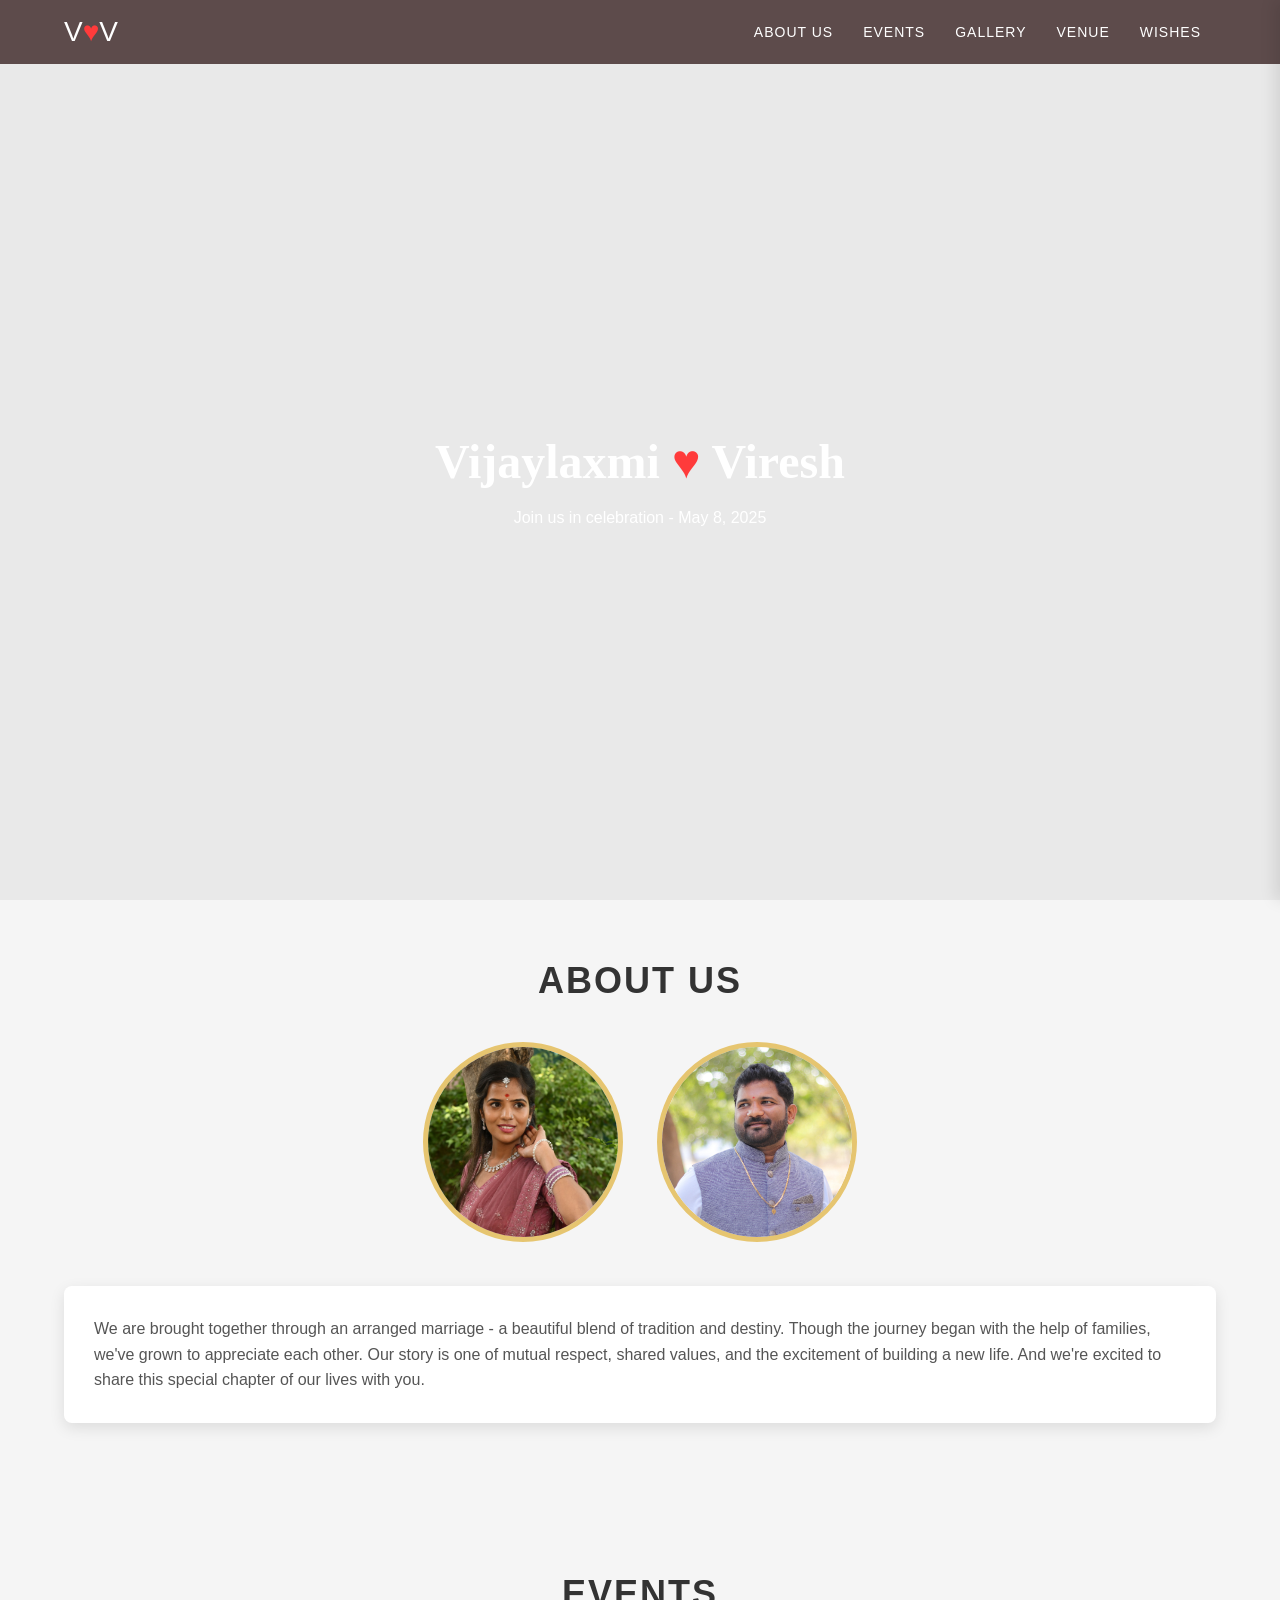
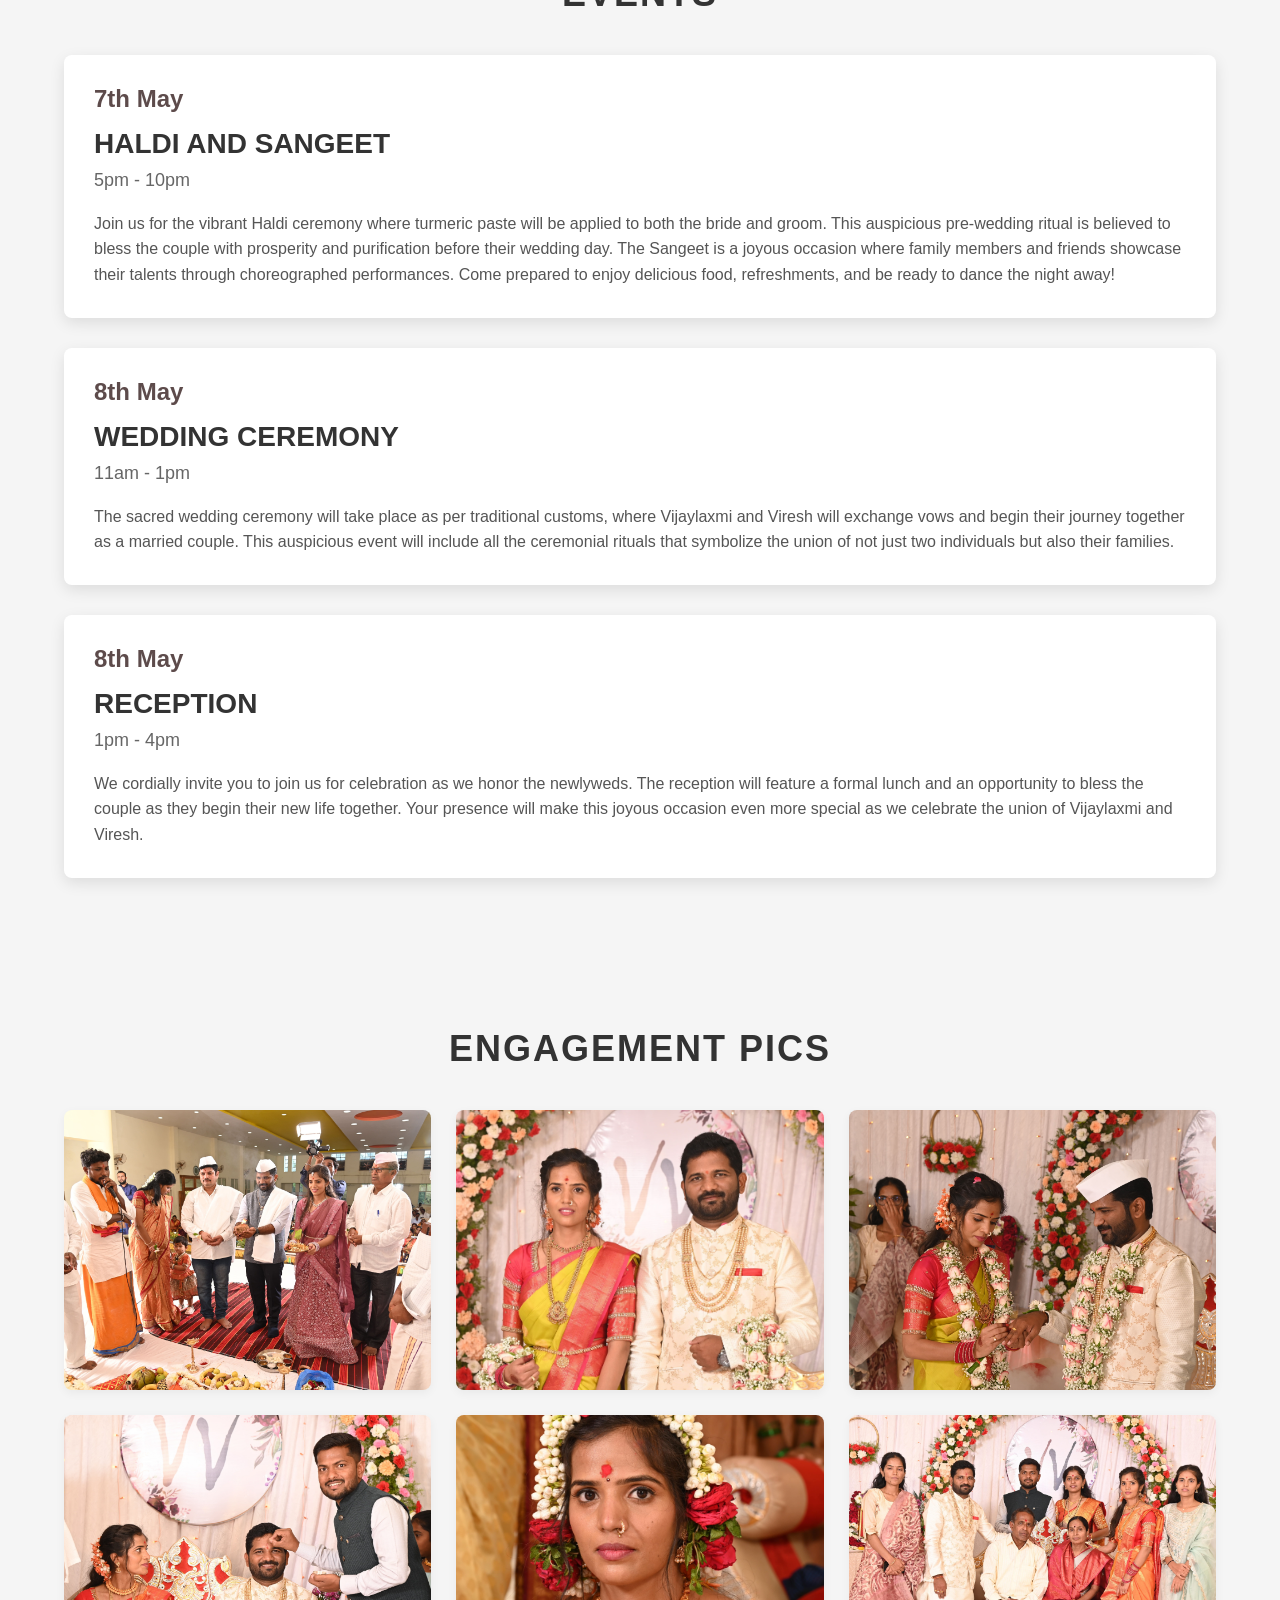
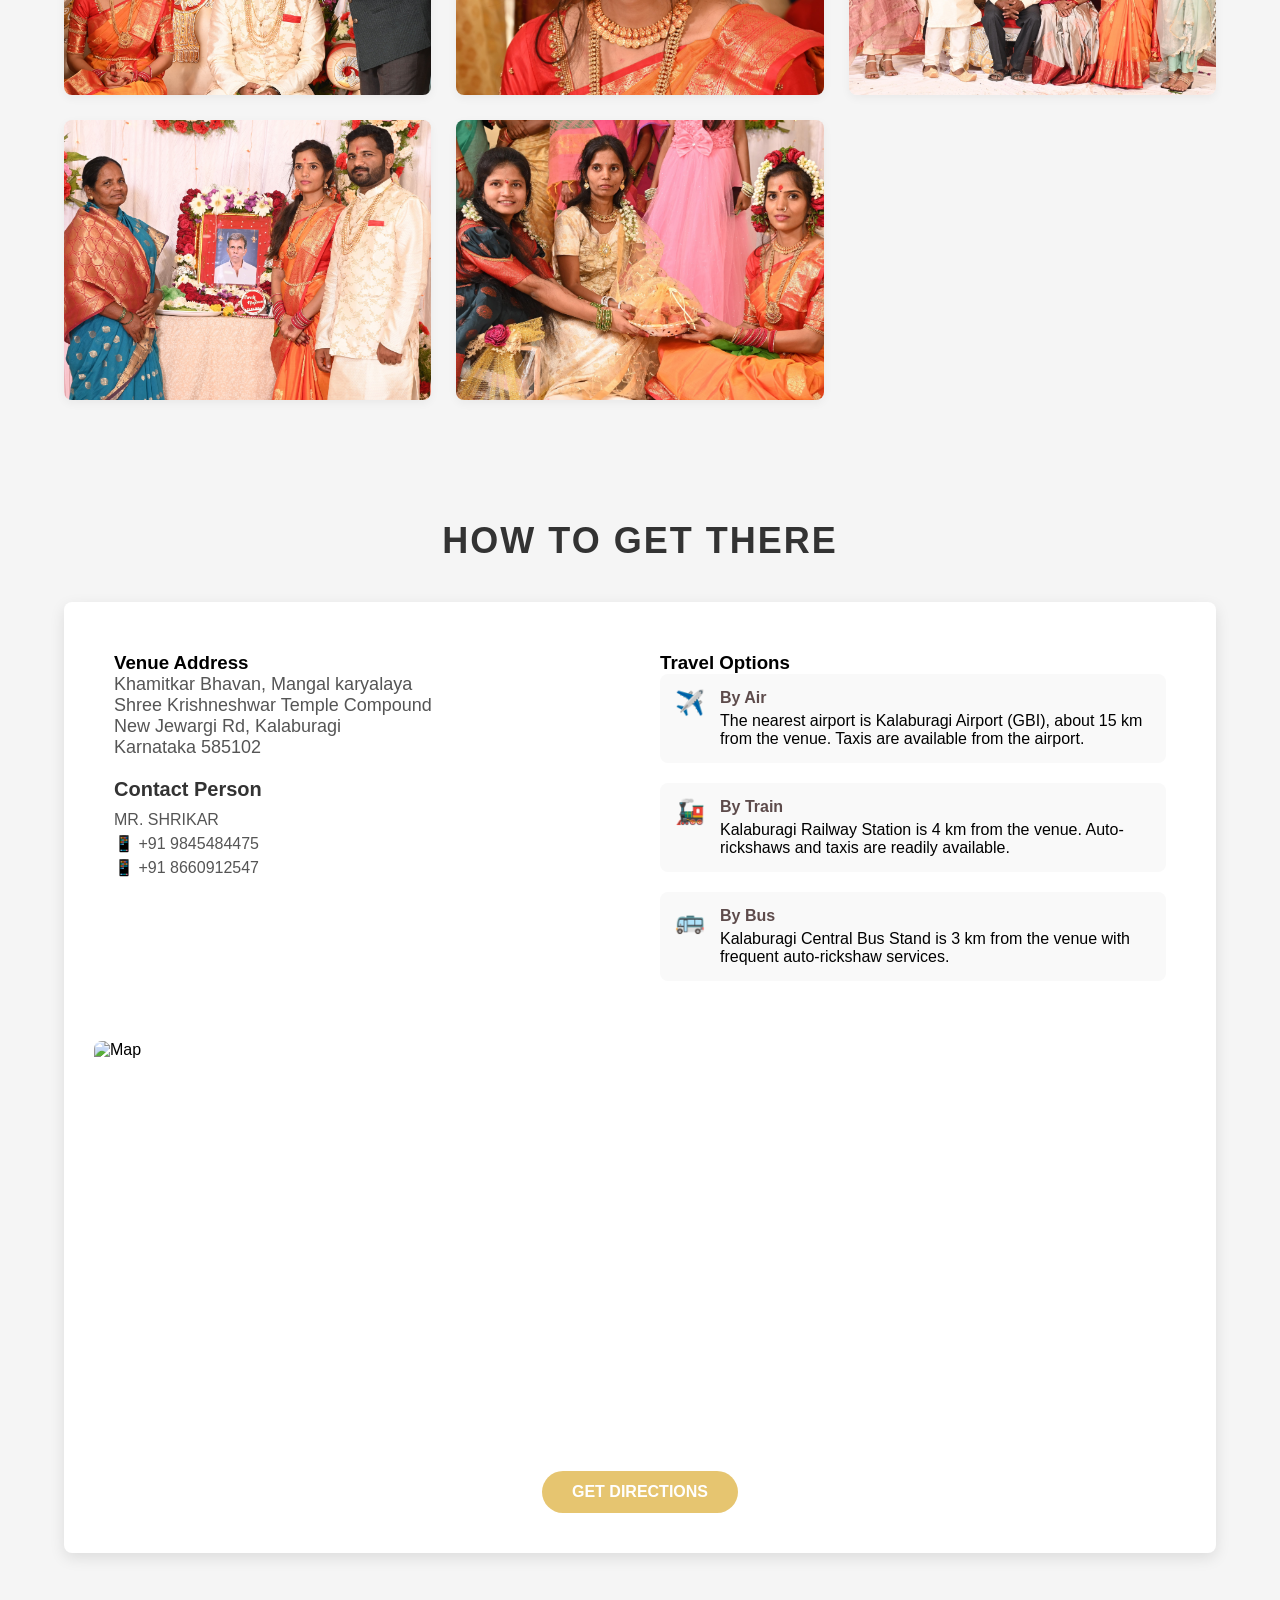
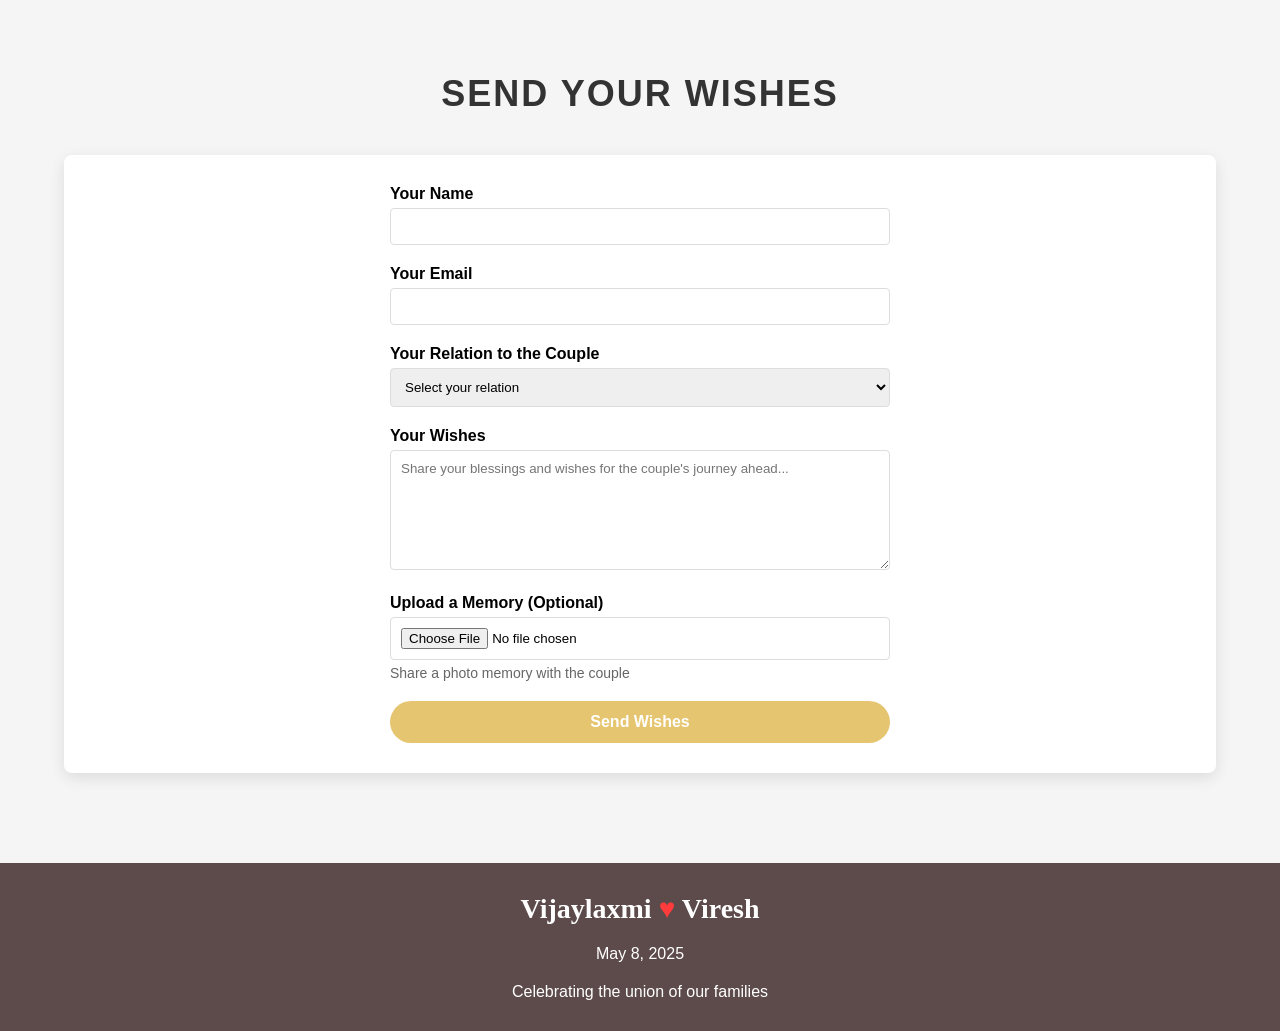
==== commit f7b3b97a: "fixed pop up issue" ====
--- a/index.html
+++ b/index.html
@@ -41,7 +41,7 @@
         </nav>
       </div>
     </header>
-    
+
     <div class="menu" id="menu">
       <div class="menu-close" id="menuClose">✕</div>
       <ul class="menu-items">
@@ -53,29 +53,42 @@
       </ul>
       <a href="#wishes" class="rsvp-btn">Send Wishes</a>
     </div>
-    
+
     <section class="hero">
       <div class="hero-content">
         <h1 class="hero-title">Vijaylaxmi <span>♥</span> Viresh</h1>
         <p>Join us in celebration - May 8, 2025</p>
       </div>
     </section>
-    
+
     <section class="section" id="how-we-met">
       <div class="container">
         <h2 class="section-title">About Us</h2>
         <div class="couple-profile">
-          <img src="/images/profile3.jpg" alt="Vijaylaxmi" class="profile-image">
-          <img src="/images/profile2-min.jpg" alt="Viresh" class="profile-image">
-        </div>
-        <div class="event-card">
-          <p class="event-description">
-            We are brought together through an arranged marriage - a beautiful blend of tradition and destiny. Though the journey began with the help of families, we've grown to appreciate each other. Our story is one of mutual respect, shared values, and the excitement of building a new life. And we're excited to share this special chapter of our lives with you.
-          </p>
-        </div>
-      </div>
-    </section>
-    
+          <img
+            src="/images/profile3.jpg"
+            alt="Vijaylaxmi"
+            class="profile-image"
+          />
+          <img
+            src="/images/profile2-min.jpg"
+            alt="Viresh"
+            class="profile-image"
+          />
+        </div>
+        <div class="event-card">
+          <p class="event-description">
+            We are brought together through an arranged marriage - a beautiful
+            blend of tradition and destiny. Though the journey began with the
+            help of families, we've grown to appreciate each other. Our story is
+            one of mutual respect, shared values, and the excitement of building
+            a new life. And we're excited to share this special chapter of our
+            lives with you.
+          </p>
+        </div>
+      </div>
+    </section>
+
     <section class="section" id="events">
       <div class="container">
         <h2 class="section-title">Events</h2>
@@ -87,10 +100,10 @@
             Join us for the vibrant Haldi ceremony where turmeric paste will be
             applied to both the bride and groom. This auspicious pre-wedding
             ritual is believed to bless the couple with prosperity and
-            purification before their wedding day. The Sangeet is a joyous occasion where family members
-            and friends showcase their talents through choreographed
-            performances. Come prepared to enjoy delicious food, refreshments,
-            and be ready to dance the night away!
+            purification before their wedding day. The Sangeet is a joyous
+            occasion where family members and friends showcase their talents
+            through choreographed performances. Come prepared to enjoy delicious
+            food, refreshments, and be ready to dance the night away!
           </p>
         </div>
         <div class="event-card">
@@ -119,7 +132,7 @@
         </div>
       </div>
     </section>
-    
+
     <section class="section" id="gallery">
       <div class="container">
         <h2 class="section-title">Engagement Pics</h2>
@@ -151,7 +164,7 @@
         </div>
       </div>
     </section>
-    
+
     <section class="section" id="venue">
       <div class="container">
         <h2 class="section-title">How To Get There</h2>
@@ -208,7 +221,11 @@
           </div>
           <div id="map" class="map-container">
             <!-- Map placeholder -->
-            <img src="/api/placeholder/800/400?text=Map+Location" alt="Map" style="width:100%; height:100%; object-fit:cover;">
+            <img
+              src="/api/placeholder/800/400?text=Map+Location"
+              alt="Map"
+              style="width: 100%; height: 100%; object-fit: cover"
+            />
           </div>
           <div class="directions-btn">
             <a
@@ -222,19 +239,19 @@
         </div>
       </div>
     </section>
-    
+
     <section class="section" id="wishes">
       <div class="container">
         <h2 class="section-title">Send Your Wishes</h2>
         <div class="event-card">
-          <form>
+          <form id="wishesForm">
             <div class="form-group">
               <label for="name">Your Name</label>
-              <input type="text" id="name" required>
+              <input type="text" id="name" required />
             </div>
             <div class="form-group">
               <label for="email">Your Email</label>
-              <input type="email" id="email" required>
+              <input type="email" id="email" required />
             </div>
             <div class="form-group">
               <label for="relation">Your Relation to the Couple</label>
@@ -248,11 +265,15 @@
             </div>
             <div class="form-group">
               <label for="message">Your Wishes</label>
-              <textarea id="message" placeholder="Share your blessings and wishes for the couple's journey ahead..." required></textarea>
+              <textarea
+                id="message"
+                placeholder="Share your blessings and wishes for the couple's journey ahead..."
+                required
+              ></textarea>
             </div>
             <div class="form-group">
               <label for="photo">Upload a Memory (Optional)</label>
-              <input type="file" id="photo" accept="image/*">
+              <input type="file" id="photo" accept="image/*" />
               <p class="form-hint">Share a photo memory with the couple</p>
             </div>
             <button type="submit" class="submit-btn">Send Wishes</button>
@@ -260,7 +281,7 @@
         </div>
       </div>
     </section>
-    
+
     <footer>
       <div class="container">
         <h2 class="footer-title">
@@ -270,64 +291,5 @@
         <p>Celebrating the union of our families</p>
       </div>
     </footer>
-
-    <script>
-      // Mobile menu toggle
-      document.getElementById('menuToggle').addEventListener('click', function() {
-        document.getElementById('menu').classList.add('active');
-      });
-      
-      document.getElementById('menuClose').addEventListener('click', function() {
-        document.getElementById('menu').classList.remove('active');
-      });
-      
-      // Smooth scrolling for anchor links
-      document.querySelectorAll('a[href^="#"]').forEach(anchor => {
-        anchor.addEventListener('click', function (e) {
-          e.preventDefault();
-          
-          // Close menu if open
-          document.getElementById('menu').classList.remove('active');
-          
-          const target = document.querySelector(this.getAttribute('href'));
-          if (target) {
-            window.scrollTo({
-              top: target.offsetTop - 70,
-              behavior: 'smooth'
-            });
-          }
-        });
-      });
-      
-      // Form submission handler
-      document.querySelector('form').addEventListener('submit', function(e) {
-        e.preventDefault();
-        
-        // Create thank you popup
-        const popup = document.createElement('div');
-        popup.className = 'thank-you-popup';
-        popup.innerHTML = `
-          <div class="popup-content">
-            <div class="close-popup">✕</div>
-            <div class="popup-message">
-              <div class="heart-icon">❤️</div>
-              <h3>Thank You!</h3>
-              <p>Your wishes have been sent to Vijaylaxmi and Viresh. They appreciate your blessings for their new journey together.</p>
-            </div>
-          </div>
-        `;
-        
-        document.body.appendChild(popup);
-        
-        // Close popup handler
-        popup.querySelector('.close-popup').addEventListener('click', function() {
-          document.body.removeChild(popup);
-        });
-        
-        // Reset form
-        this.reset();
-      });
-    </script>
   </body>
 </html>
-</html>
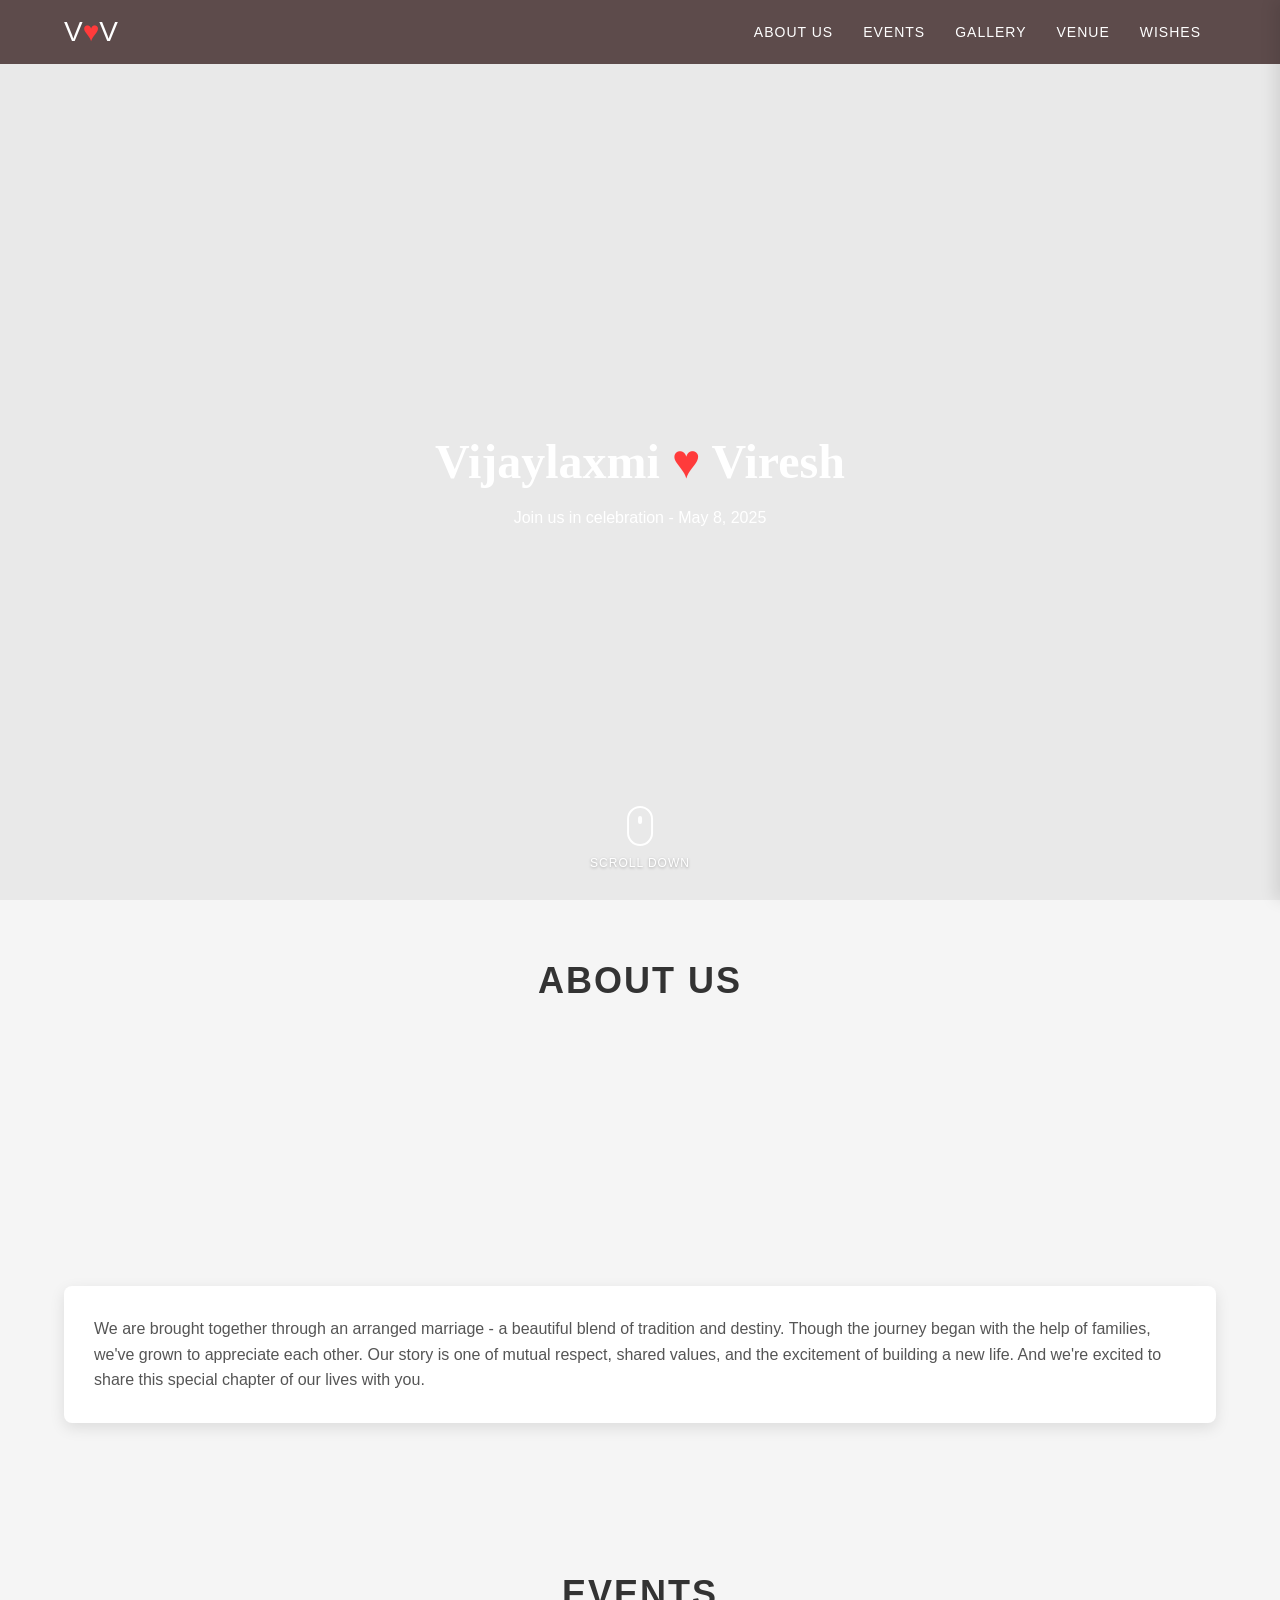
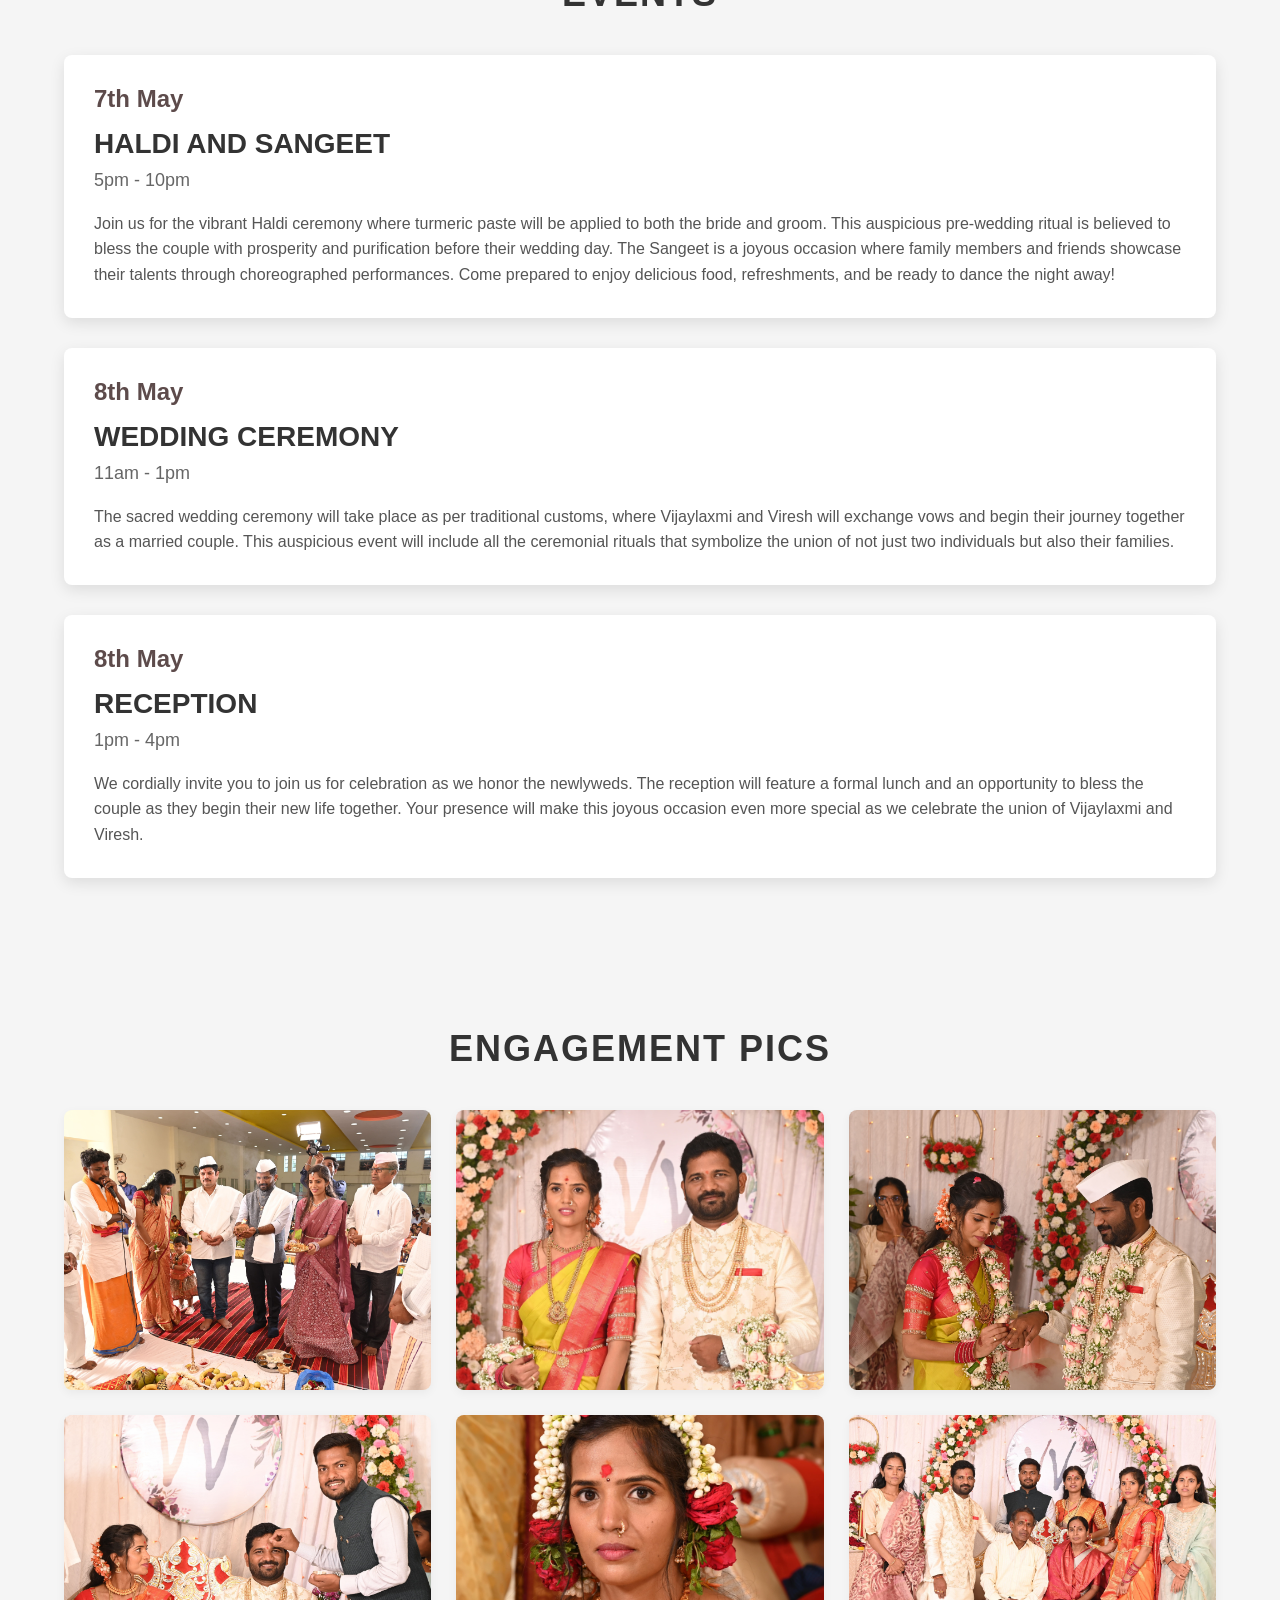
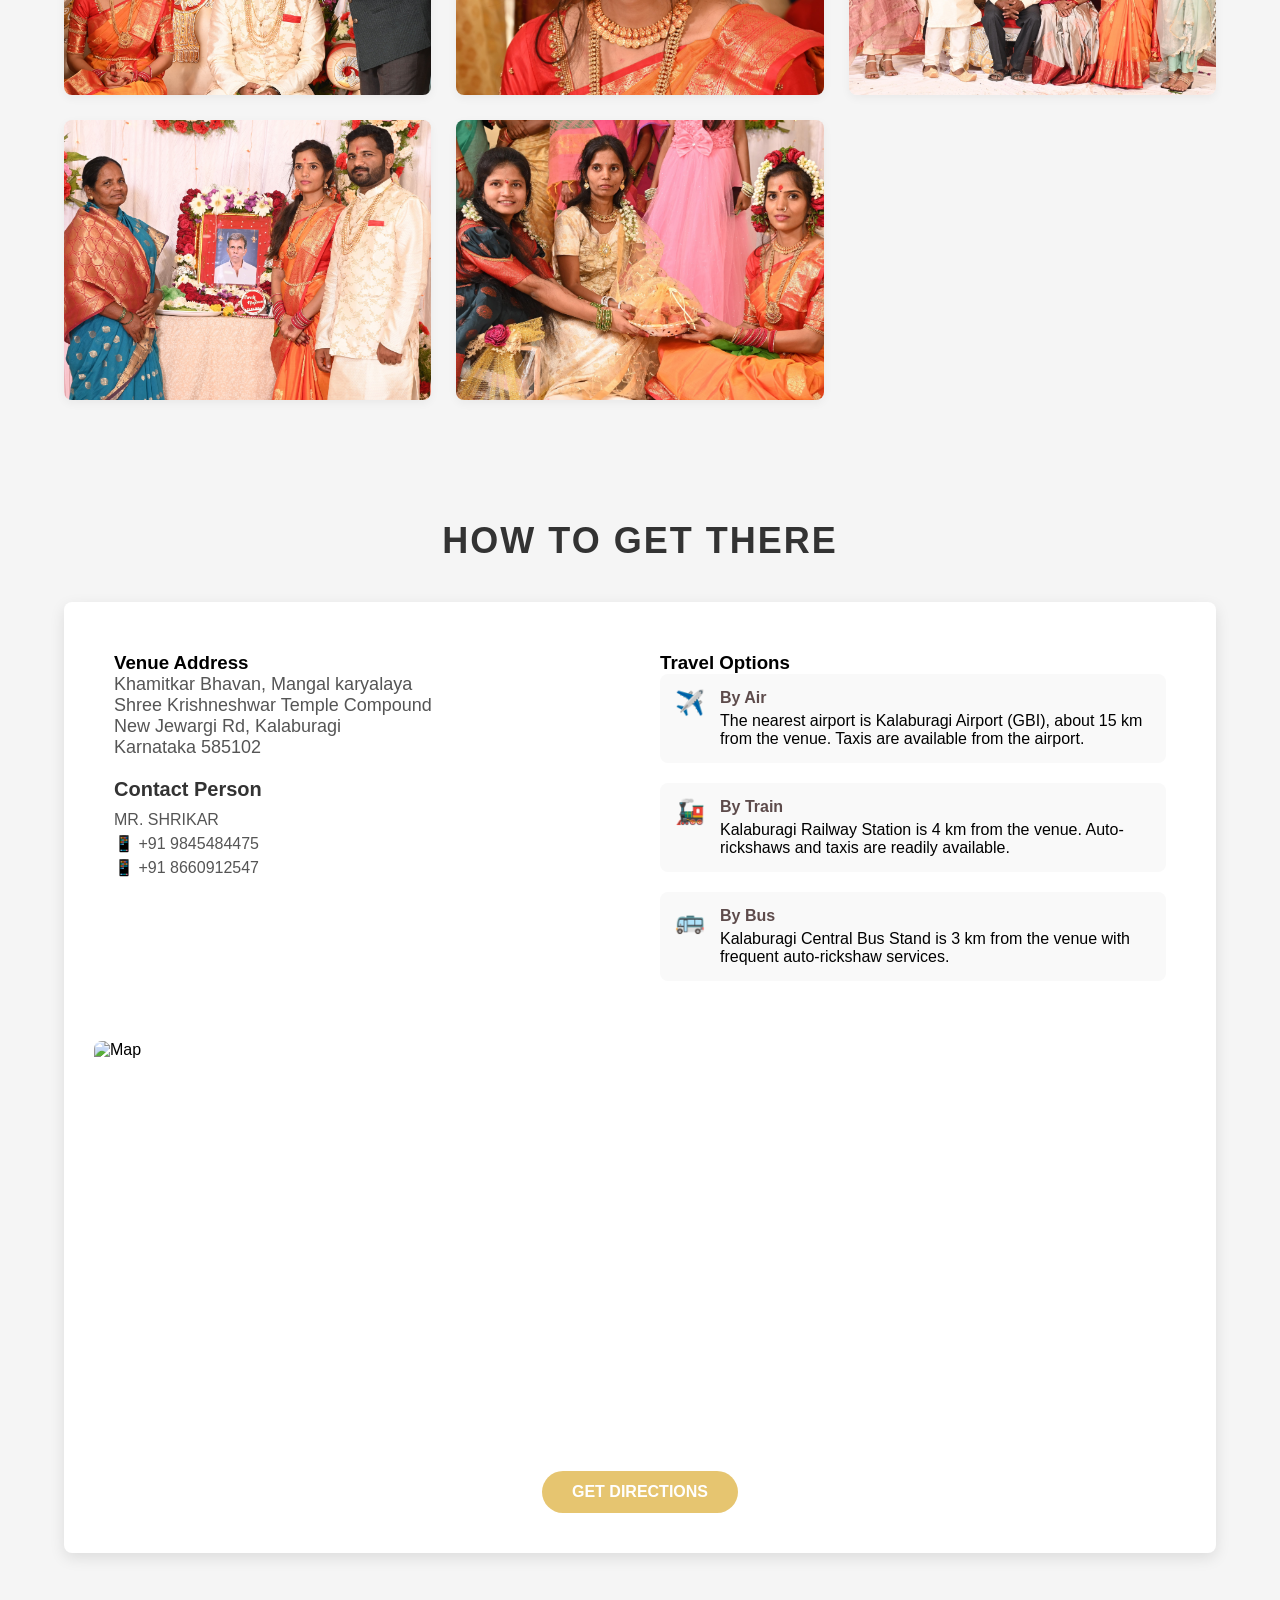
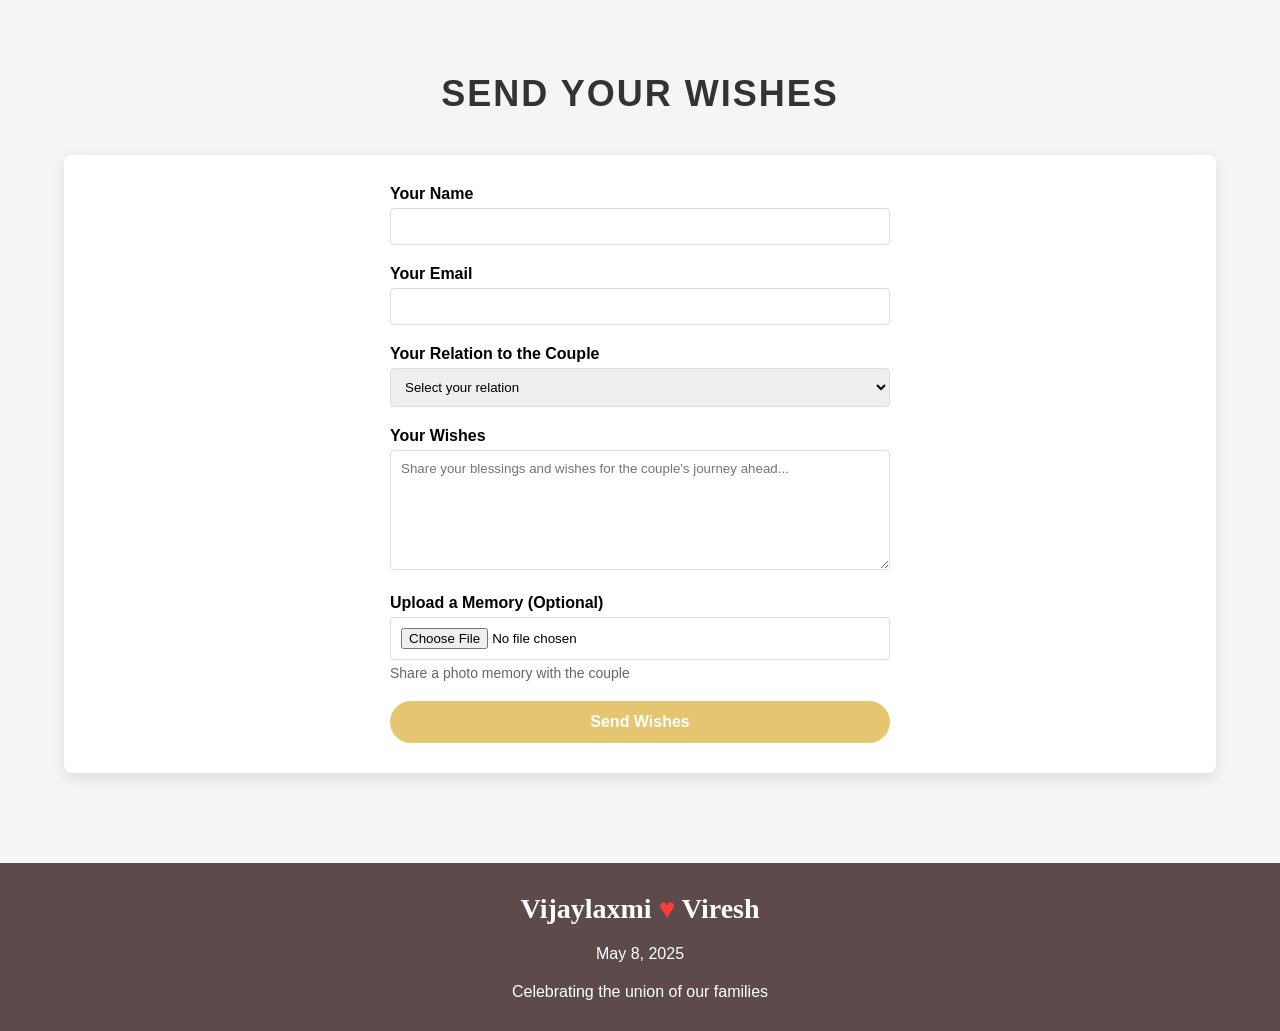
==== commit 7938d22e: "added scroll down button" ====
--- a/index.html
+++ b/index.html
@@ -20,6 +20,10 @@
       rel="stylesheet"
     />
     <script src="https://unpkg.com/leaflet@1.7.1/dist/leaflet.js"></script>
+    <link
+      rel="stylesheet"
+      href="https://cdnjs.cloudflare.com/ajax/libs/font-awesome/6.0.0/css/all.min.css"
+    />
   </head>
   <body>
     <header class="header">
@@ -58,6 +62,15 @@
       <div class="hero-content">
         <h1 class="hero-title">Vijaylaxmi <span>♥</span> Viresh</h1>
         <p>Join us in celebration - May 8, 2025</p>
+      </div>
+      <!-- Add scroll down indicator -->
+      <div class="scroll-down">
+        <a href="#how-we-met">
+          <span class="mouse">
+            <span class="mouse-wheel"></span>
+          </span>
+          <span class="scroll-text">Scroll Down</span>
+        </a>
       </div>
     </section>
 
--- a/styles.css
+++ b/styles.css
@@ -588,6 +588,30 @@
   }
 }
 
+/* Fix for profile images */
+.profile-image {
+  transition: transform 0.5s ease, box-shadow 0.5s ease;
+  /* Change opacity from 0 to 1 so they're visible by default */
+  opacity: 1;
+}
+
+/* Modify animations to make them visible first, then animate */
+.profile-image:first-child {
+  animation: fadeInLeft 1.2s ease-out, borderGlow 2s infinite;
+  animation-delay: 0s, 2s;
+}
+
+.profile-image:last-child {
+  animation: fadeInRight 1.2s ease-out, borderGlow 2s infinite;
+  animation-delay: 0s, 2s;
+}
+
+/* Ensure section titles are visible */
+.section-title {
+  opacity: 1;
+  animation: fadeInDown 1s ease-out;
+}
+
 /* Hero Text Animation */
 @keyframes fadeInUp {
   from {
@@ -711,7 +735,80 @@
   animation: fadeInDown 1s ease-out forwards;
 }
 
-/* Add this class with JavaScript when section is in viewport */
 .section-title.visible {
   opacity: 1;
 }
+
+/* Scroll Down Indicator */
+.scroll-down {
+  position: absolute;
+  bottom: 30px;
+  left: 50%;
+  transform: translateX(-50%);
+  text-align: center;
+  z-index: 10;
+  animation: bounce 2s infinite;
+}
+
+.scroll-down a {
+  color: #fff;
+  text-decoration: none;
+  display: flex;
+  flex-direction: column;
+  align-items: center;
+}
+
+.mouse {
+  width: 26px;
+  height: 40px;
+  border: 2px solid #fff;
+  border-radius: 20px;
+  display: flex;
+  justify-content: center;
+  padding-top: 8px;
+  margin-bottom: 5px;
+}
+
+.mouse-wheel {
+  width: 4px;
+  height: 8px;
+  background-color: #fff;
+  border-radius: 2px;
+  animation: scrollWheel 1.5s infinite;
+}
+
+.scroll-text {
+  font-size: 12px;
+  letter-spacing: 1px;
+  margin-top: 5px;
+  text-transform: uppercase;
+  color: #fff;
+  text-shadow: 0 1px 3px rgba(0, 0, 0, 0.3);
+}
+
+@keyframes scrollWheel {
+  0% {
+    transform: translateY(0);
+    opacity: 1;
+  }
+  100% {
+    transform: translateY(12px);
+    opacity: 0;
+  }
+}
+
+@keyframes bounce {
+  0%,
+  20%,
+  50%,
+  80%,
+  100% {
+    transform: translateX(-50%) translateY(0);
+  }
+  40% {
+    transform: translateX(-50%) translateY(-10px);
+  }
+  60% {
+    transform: translateX(-50%) translateY(-5px);
+  }
+}
